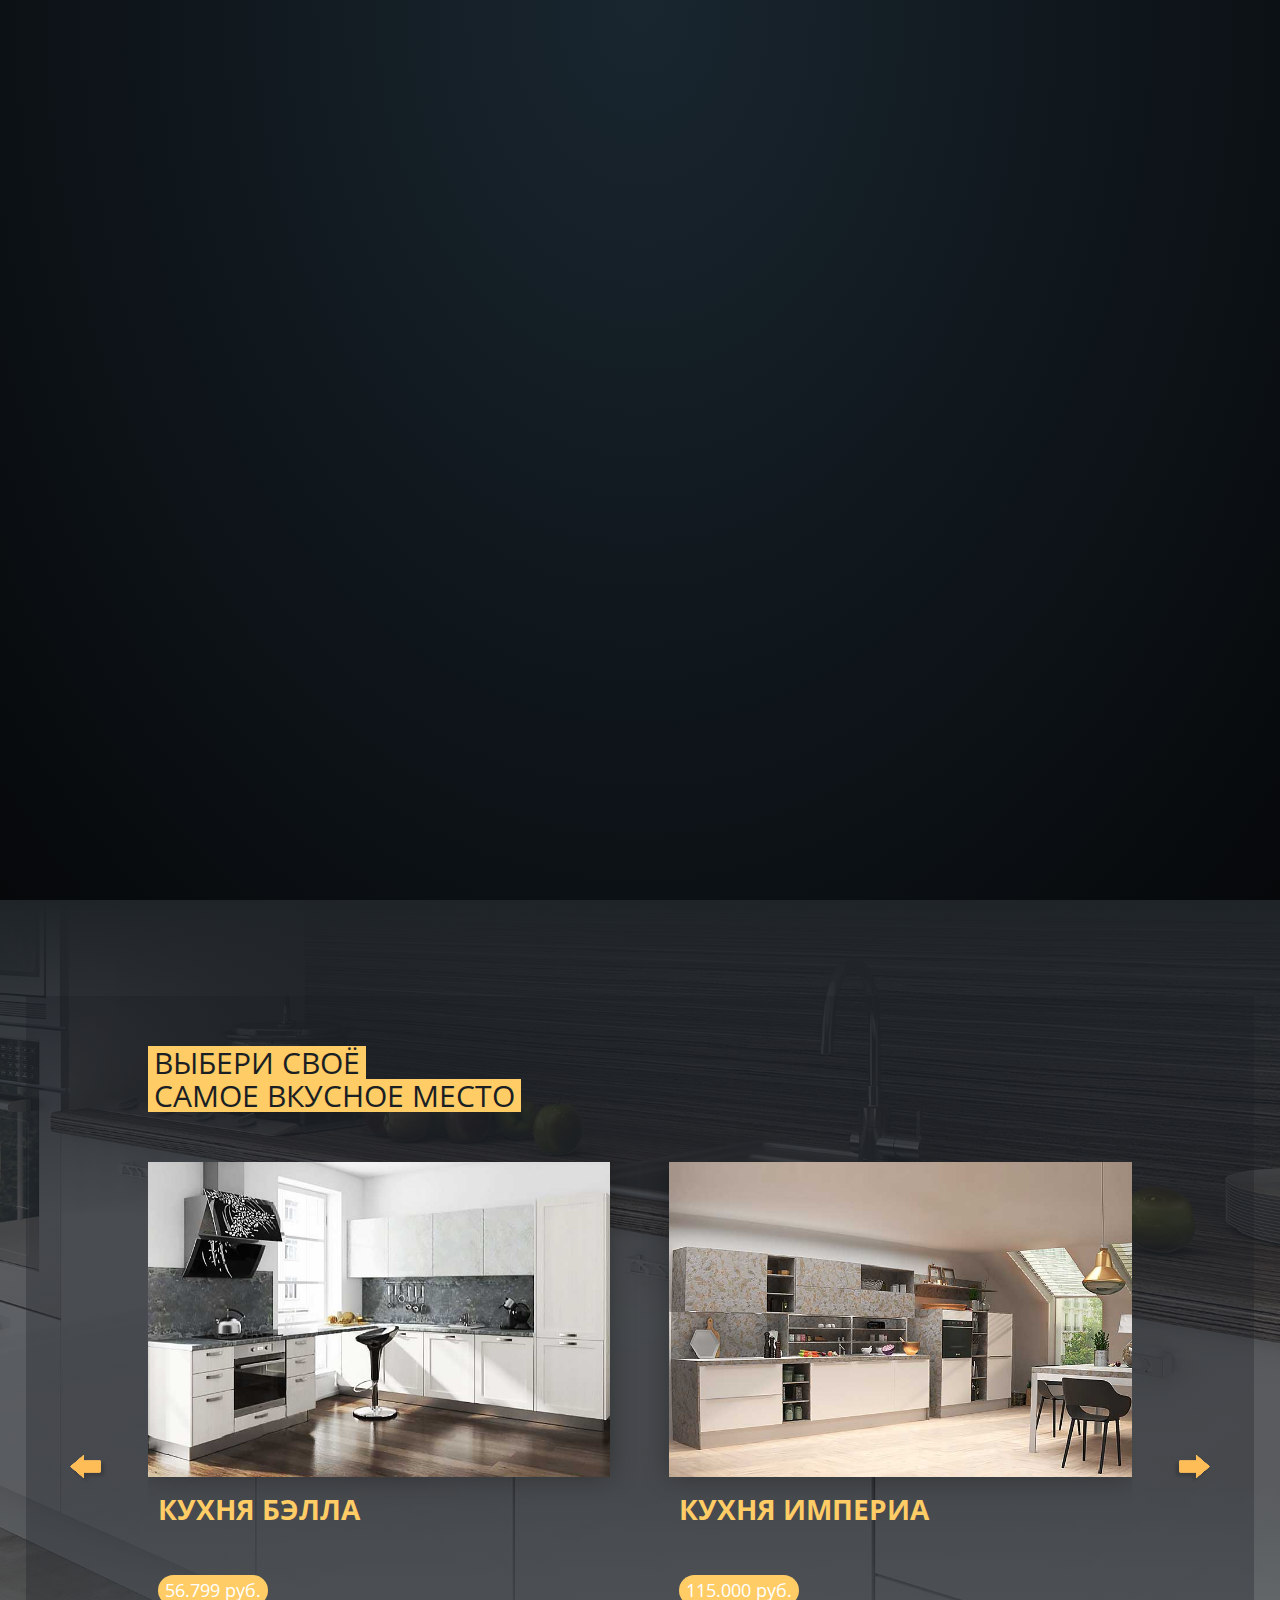
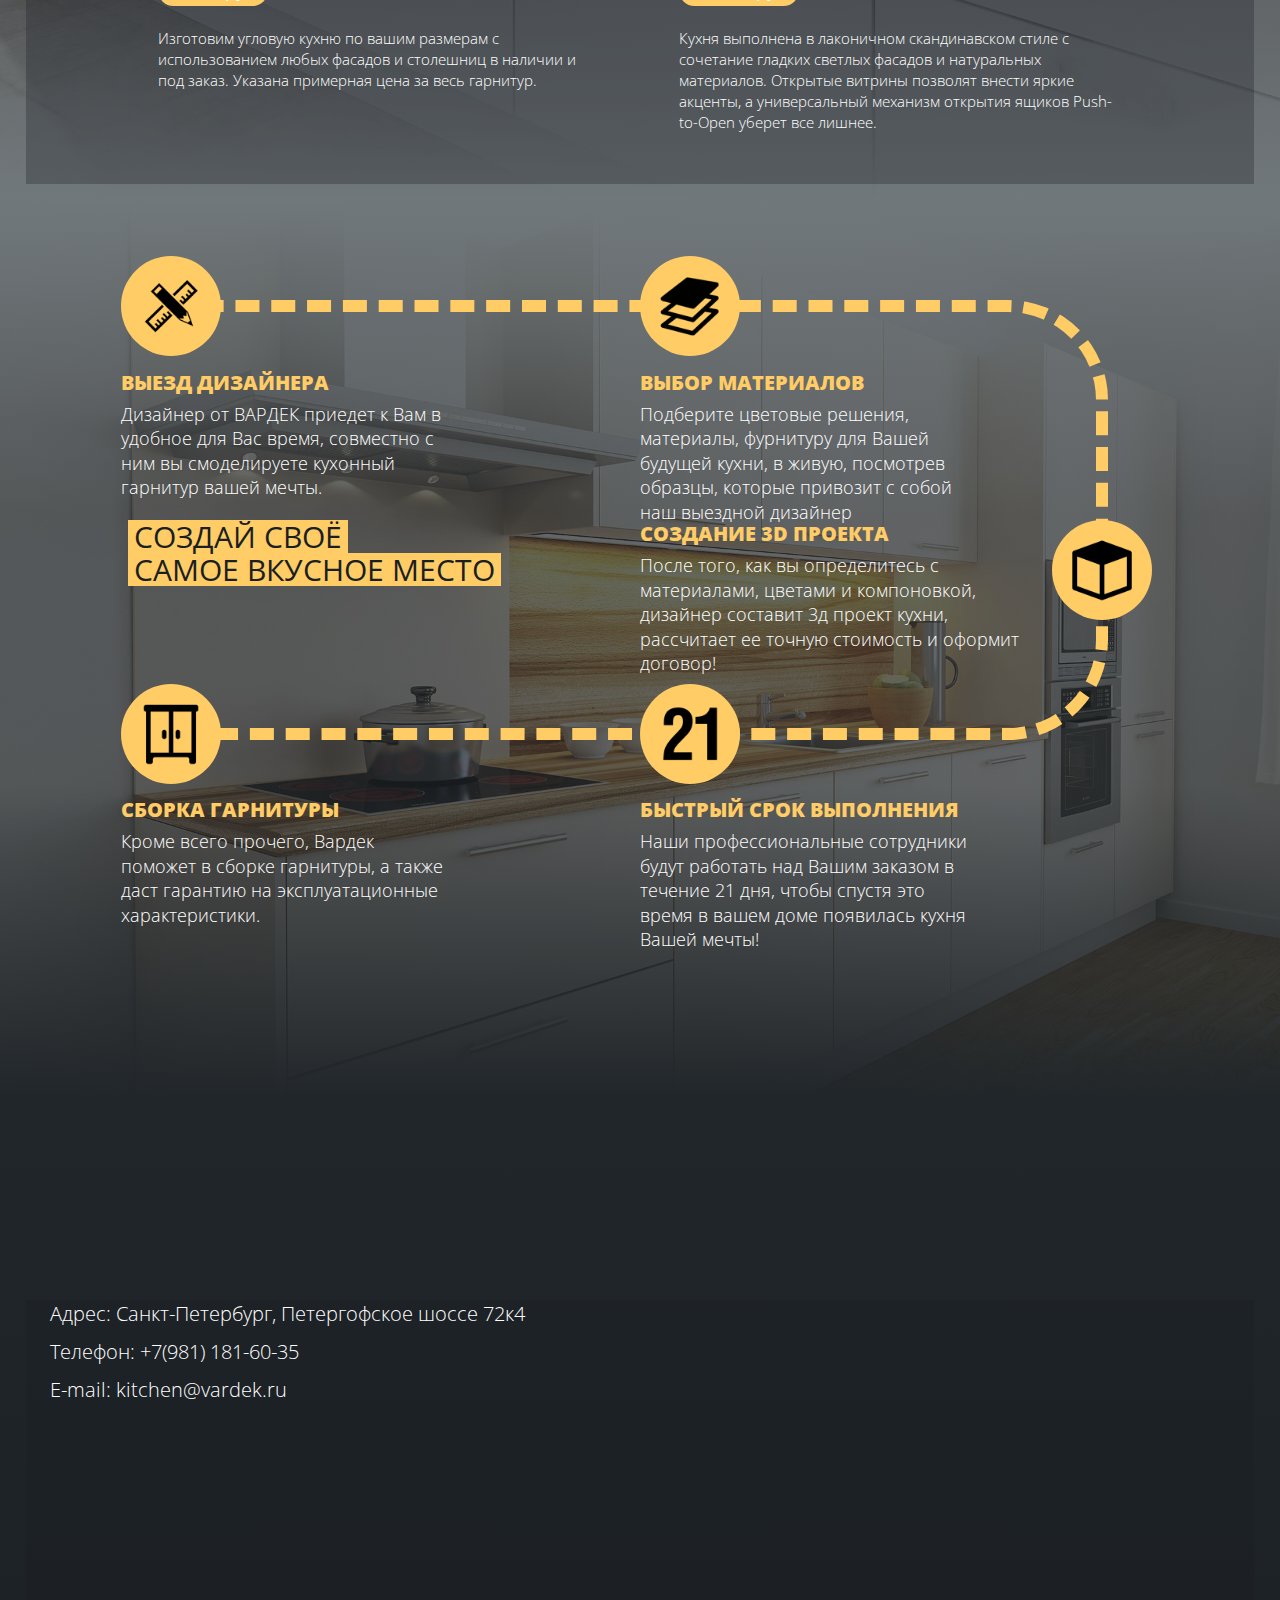
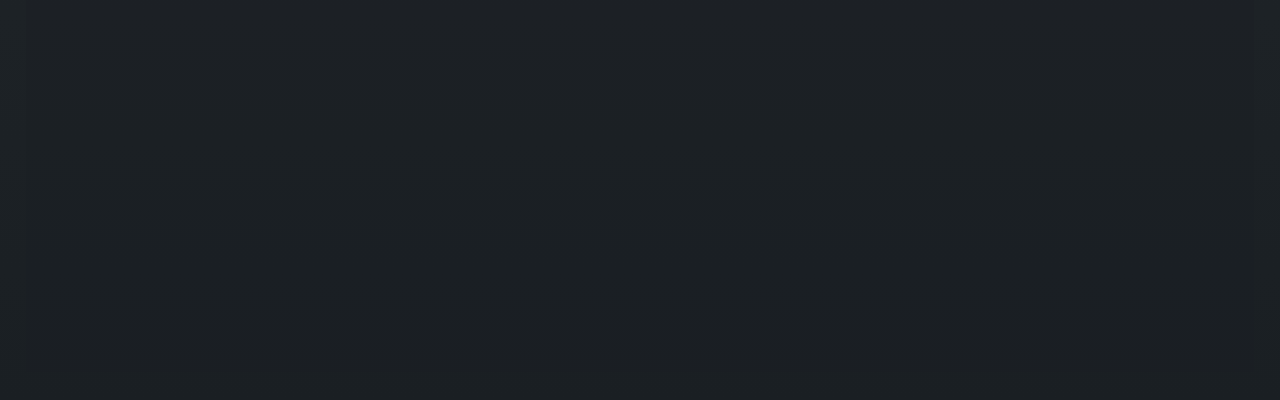
==== index.html @ 104041bc "v2" ====
<!doctype html>
<html>
  <head>
    <meta charset="utf-8" />
    <title>Кухни Вардек</title>
    <meta http-equiv="X-UA-Compatible" content="IE=Edge" />
    <meta name="viewport" content="width=device-width, initial-scale=1" />
    <meta name="theme-color" content="#fff" />
    <meta name="format-detection" content="telephone=no" />
    <link rel="stylesheet" media="all" href="css/app.css" />
    <link href="https://fonts.googleapis.com/css?family=Open+Sans:300,400,700,800" rel="stylesheet" />
    <link rel="apple-touch-icon" sizes="76x76" href="/img/favicon/apple-touch-icon.png" />
    <link rel="icon" type="image/png" sizes="32x32" href="/img/favicon/favicon-32x32.png" />
    <link rel="icon" type="image/png" sizes="16x16" href="/img/favicon/favicon-16x16.png" />
    <link rel="manifest" href="/img/favicon/site.webmanifest" />
    <link rel="mask-icon" href="/img/favicon/safari-pinned-tab.svg" color="#5bbad5" />
    <link rel="shortcut icon" href="/img/favicon/favicon.ico" />
    <meta name="msapplication-TileColor" content="#2b5797" />
    <meta name="msapplication-config" content="/img/favicon/browserconfig.xml" />
    <meta name="theme-color" content="#ffffff" />
  </head>
  <body>
    <!-- Блок вывода данных -->
    <div class="out">
      <!-- BEGIN content -->
      <header class="header header__over wrapper clearfix">
        <div class="wrap__content">
          <nav class="navbar clearfix">
            <div class="wrapper__navbar clearfix">
              <div class="menu__icon">
                <span></span>
                <span></span>
                <span></span>
                <span></span>
              </div>
              <a class="logo__link" href="#"><img class="logo__img" src="../../img/vardec-logo.png" alt="" /></a>
              <a class="call__link" href="tel:89811816035"><img class="call__img" src="../../img/call.png" alt="" /></a>
              <ul class="navbar__list">
                <li class="navbar__item">
                  <a class="navbar__link" href="#">Главная</a>
                </li>
                <li class="navbar__item">
                  <a class="navbar__link" href="#sec_slider">Кухни</a>
                </li>
                <li class="navbar__item">
                  <a class="navbar__link" href="#contacts">Контакты</a>
                </li>
              </ul>
            </div>
          </nav>
        </div>
      </header>
      <!-- begin preloader -->
      <!-- !delete! блок прелоадера требует подключения preloader.js и _preloader.sass -->
      <div id="page__preloader" class="preloader">
        <div id="page__loader" class="loader">
          <span id="load__perc">0%</span>
          <div class="circle">
            <div class="inner"></div>
          </div>
          <div class="circle">
            <div class="inner"></div>
          </div>
          <div class="circle">
            <div class="inner"></div>
          </div>
          <div class="circle">
            <div class="inner"></div>
          </div>
          <div class="circle">
            <div class="inner"></div>
          </div>
        </div>
        <img src="../../img/vardec-logo.png" alt="" class="company__logo" id="logo" />
      </div>
      <!-- end preloader -->
      <main>
        <div class="wrapper">
          <section class="section section__hero">
            <div class="wrap__content flex__container clearfix">
              <img src="../img/hero__kitchen.png" alt="" class="hero__kitchen" />
              <div class="hero__description">
                <h2 class="hero__title">САМОЕ ВКУСНОЕ</h2>
                <h2 class="hero__title">МЕСТО В ДОМЕ</h2>
                <p class="hero__text">Удобство и красота доступны каждому</p>
                <p class="hero__price">ОТ <span class="hero__upper">22.600</span> РУБ</p>
              </div>
            </div>
          </section>
          <section class="section section__slider" id="sec_slider">
            <div class="wrapper flex__container clearfix">
              <div class="shad__bg">
                <div class="slider__title_wrap">
                  <h2 class="slider__title">ВЫБЕРИ СВОЁ</h2>
                  <h2 class="slider__title">САМОЕ ВКУСНОЕ МЕСТО</h2>
                </div>
                <div class="slider" id="slider">
                  <div class="arrow__wrap">
                    <div class="arrow prev"></div>
                  </div>
                  <ul class="slider__field" id="sliderField">
                    <li class="slider__item">
                      <div class="slider__item_img_wrap">
                        <div class="slider__item_img" style="background: url('../img/slider/bella_800x600.jpg') no-repeat center; background-size: cover;"></div>
                        <!-- <img src="../img/slider/bella_800x600.jpg" class="slider__item_img" alt="" /> -->
                      </div>
                      <div class="slider__item_text">
                        <h2 class="slider__item_title">КУХНЯ БЭЛЛА</h2>
                        <p class="slider__item_price">56.799 руб.</p>
                        <p class="slider__item_description">Изготовим угловую кухню по вашим размерам с использованием любых фасадов и столешниц в наличии и под заказ. Указана примерная цена за весь гарнитур.</p>
                        <!-- <p class="slider__item_size"></p> -->
                        <!-- <p class="slider__item_price">56.799 руб.</p> -->
                      </div>
                    </li>
                    <li class="slider__item">
                      <div class="slider__item_img_wrap">
                        <div class="slider__item_img" style="background: url('../img/slider/imperial_800x600.jpg') no-repeat center; background-size: cover;"></div>
                        <!-- <img src="../img/slider/imperial_800x600.jpg" class="slider__item_img" alt="" /> -->
                      </div>
                      <div class="slider__item_text">
                        <h2 class="slider__item_title">КУХНЯ ИМПЕРИА</h2>
                        <p class="slider__item_price">115.000 руб.</p>
                        <p class="slider__item_description">Кухня выполнена в лаконичном скандинавском стиле с сочетание гладких светлых фасадов и натуральных материалов. Открытые витрины позволят внести яркие акценты, а универсальный механизм открытия ящиков Push-to-Open уберет все лишнее.</p>
                        <!-- <p class="slider__item_size"></p> -->
                        <!-- <p class="slider__item_price">115.000 руб.</p> -->
                      </div>
                    </li>
                    <li class="slider__item">
                      <div class="slider__item_img_wrap">
                        <div class="slider__item_img" style="background: url('../img/slider/amisia_800x600.jpg') no-repeat center; background-size: cover;"></div>
                        <!-- <img src="../img/slider/amisia_800x600.jpg" class="slider__item_img" alt="" /> -->
                      </div>
                      <div class="slider__item_text">
                        <h2 class="slider__item_title">КУХНЯ АМИСИА</h2>
                        <p class="slider__item_price">60.602 руб.</p>
                        <p class="slider__item_description">Эффективный и функциональный гарнитур &quot;Амисия&quot;, оформленный глянцевыми фасадами, создаст изящную игру света на вашей кухне. Контрастность цветов подарит Вам новые яркие эмоции и побудит к кулинарным свершениям. В стоимость не включены дополнительные опции.</p>
                        <!-- <p class="slider__item_size"></p> -->
                        <!-- <p class="slider__item_price">60.602 руб.</p> -->
                      </div>
                    </li>
                    <li class="slider__item">
                      <div class="slider__item_img_wrap">
                        <div class="slider__item_img" style="background: url('../img/slider/briget_800x600.jpg') no-repeat center; background-size: cover;"></div>
                        <!-- <img src="../img/slider/briget_800x600.jpg" class="slider__item_img" alt="" /> -->
                      </div>
                      <div class="slider__item_text">
                        <h2 class="slider__item_title">КУХНЯ БРИДЖЕТ</h2>
                        <p class="slider__item_price">от 53.000 руб.</p>
                        <p class="slider__item_description">На картинке представлен пример кухни, которую мы можем изготовить для Вас по индивидуальному проекту, любого цвета, из любого материала, с фурнитурой премиум класса.</p>
                        <!-- <p class="slider__item_size"></p> -->
                        <!-- <p class="slider__item_price">от 53.000 руб.</p> -->
                      </div>
                    </li>
                    <li class="slider__item">
                      <div class="slider__item_img_wrap">
                        <div class="slider__item_img" style="background: url('../img/slider/leo_800x600.jpg') no-repeat center; background-size: cover;"></div>
                        <!-- <img src="../img/slider/leo_800x600.jpg" class="slider__item_img" alt="" /> -->
                      </div>
                      <div class="slider__item_text">
                        <h2 class="slider__item_title">КУХНЯ ЛЕО</h2>
                        <p class="slider__item_price">52.589 руб.</p>
                        <p class="slider__item_description">Изготовим малогобаритную кухню по вашим размерам с использованием любых фасадов и столешниц в наличии и под заказ. Богатый выбор цветов и материалов!</p>
                        <!-- <p class="slider__item_size"></p> -->
                        <!-- <p class="slider__item_price">52.589 руб.</p> -->
                      </div>
                    </li>
                    <li class="slider__item">
                      <div class="slider__item_img_wrap">
                        <div class="slider__item_img" style="background: url('../img/slider/nilus_800x600.jpg') no-repeat center; background-size: cover;"></div>
                        <!-- <img src="../img/slider/nilus_800x600.jpg" class="slider__item_img" alt="" /> -->
                      </div>
                      <div class="slider__item_text">
                        <h2 class="slider__item_title">КУХНЯ НИЛУС</h2>
                        <p class="slider__item_price">95.000 руб.</p>
                        <p class="slider__item_description">Лаконичная и компактная кухня, дополненная системой InnoTech Atira, идеально подчеркнет индивидуальность Вашего характера. Система встроенного духового шкафа добавит эстетики вашему интерьеру.</p>
                        <!-- <p class="slider__item_size"></p> -->
                        <!-- <p class="slider__item_price">95.000 руб.</p> -->
                      </div>
                    </li>
                    <li class="slider__item">
                      <div class="slider__item_img_wrap">
                        <div class="slider__item_img" style="background: url('../img/slider/toledo_800x600.jpg') no-repeat center; background-size: cover;"></div>
                        <!-- <img src="../img/slider/toledo_800x600.jpg" class="slider__item_img" alt="" /> -->
                      </div>
                      <div class="slider__item_text">
                        <h2 class="slider__item_title">КУХНЯ ТОЛЕДО</h2>
                        <p class="slider__item_price">61.722 руб.</p>
                        <p class="slider__item_description">Изготовим кухню из пластика по вашим размерам с использованием любых фасадов и столешниц в наличии и под заказ. Указана примерная цена за весь гарнитур.</p>
                        <!-- <p class="slider__item_size"></p> -->
                        <!-- <p class="slider__item_price">61.722 руб.</p> -->
                      </div>
                    </li>
                    <li class="slider__item">
                      <div class="slider__item_img_wrap">
                        <div class="slider__item_img" style="background: url('../img/slider/tornea_800x600.jpg') no-repeat center; background-size: cover;"></div>
                        <!-- <img src="../img/slider/tornea_800x600.jpg" class="slider__item_img" alt="" /> -->
                      </div>
                      <div class="slider__item_text">
                        <h2 class="slider__item_title">КУХНЯ ТОРНЕА</h2>
                        <p class="slider__item_price">70.000 руб.</p>
                        <p class="slider__item_description">Современный и минималистичный дизайн создан специально для молодых и энергичных людей, живущих в ритме большого города, а возможность  использовать фасады разных цветов, сделает ее оригинальной и неповторимой. Указана минимальная стоимость гарнитура.</p>
                        <!-- <p class="slider__item_size"></p> -->
                        <!-- <p class="slider__item_price">70.000 руб.</p> -->
                      </div>
                    </li>
                    <li class="slider__item">
                      <div class="slider__item_img_wrap">
                        <div class="slider__item_img" style="background: url('../img/slider/fuz_800x600.jpg') no-repeat center; background-size: cover;"></div>
                        <!-- <img src="../img/slider/fuz_800x600.jpg" class="slider__item_img" alt="" /> -->
                      </div>
                      <div class="slider__item_text">
                        <h2 class="slider__item_title">КУХНЯ ФУЗ</h2>
                        <p class="slider__item_price">50.402 руб.</p>
                        <p class="slider__item_description">Изготовим кухню  на заказ по вашим размерам с использованием любых фасадов и столешниц в наличии и под заказ. Богатый выбор цветов и материалов.</p>
                        <!-- <p class="slider__item_size"></p> -->
                        <!-- <p class="slider__item_price">50.402 руб.</p> -->
                      </div>
                    </li>
                    <li class="slider__item">
                      <div class="slider__item_img_wrap">
                        <div class="slider__item_img" style="background: url('../img/slider/laima_800x600.jpg') no-repeat center; background-size: cover;"></div>
                        <!-- <img src="../img/slider/laima_800x600.jpg" class="slider__item_img" alt="" /> -->
                      </div>
                      <div class="slider__item_text">
                        <h2 class="slider__item_title">КУХНЯ LAIMA</h2>
                        <p class="slider__item_price">52.711 руб.</p>
                        <p class="slider__item_description">Изготовим кухню на заказ по вашим размерам с использованием любых фасадов и столешниц в наличии и под заказ. Указана примерная цена за весь гарнитур.</p>
                        <!-- <p class="slider__item_size"></p> -->
                        <!-- <p class="slider__item_price">52.711 руб.</p> -->
                      </div>
                    </li>
                  </ul>
                  <div class="arrow__wrap">
                    <div class="arrow next"></div>
                  </div>
                </div>
              </div>
            </div>
          </section>
          <section class="section__steps clearfix">
            <div class="steps__wrap clearfix">
              <div class="steps__path"></div>
              <div class="step step__1">
                <div class="step__icon step__icon_1"></div>
                <div class="step__description step__description_1">
                  <h2 class="step__title">ВЫЕЗД ДИЗАЙНЕРА</h2>
                  <p class="step__text"> Дизайнер от ВАРДЕК приедет к Вам в удобное для Вас время, совместно с ним вы смоделируете кухонный гарнитур вашей мечты. </p>
                </div>
              </div>
              <div class="timeline">
                <div class="timeline_lefttop"></div>
                <div class="timeline_plane"></div>
                <div class="timeline_rightbottom"></div>
              </div>
              <div class="step step__2">
                <div class="step__icon step__icon_2"></div>
                <div class="step__description step__description_2">
                  <h2 class="step__title">ВЫБОР МАТЕРИАЛОВ</h2>
                  <p class="step__text"> Подберите цветовые решения, материалы, фурнитуру для Вашей будущей кухни, в живую, посмотрев образцы, которые привозит с собой наш выездной дизайнер </p>
                </div>
              </div>
              <div class="timeline">
                <div class="timeline_leftbottom"></div>
                <div class="timeline_plane"></div>
                <div class="timeline_righttop"></div>
              </div>
              <div class="step step__3">
                <div class="step__icon step__icon_3"></div>
                <div class="step__description step__description_3">
                  <h2 class="step__title">СОЗДАНИЕ 3D ПРОЕКТА</h2>
                  <p class="step__text"> После того, как вы определитесь с материалами, цветами и компоновкой, дизайнер составит 3д проект кухни, рассчитает ее точную стоимость и оформит договор! </p>
                </div>
              </div>
              <div class="timeline">
                <div class="timeline_lefttop"></div>
                <div class="timeline_plane"></div>
                <div class="timeline_rightbottom"></div>
              </div>
              <div class="step step__slogan">
                <h2 class="slider__title">СОЗДАЙ СВОЁ</h2>
                <h2 class="slider__title">САМОЕ ВКУСНОЕ МЕСТО</h2>
              </div>
              <div class="step__description"></div>
              <div class="step step__4">
                <div class="step__icon step__icon_4"></div>
                <div class="step__description step__description_4">
                  <h2 class="step__title">БЫСТРЫЙ СРОК ВЫПОЛНЕНИЯ</h2>
                  <p class="step__text"> Наши профессиональные сотрудники будут работать над Вашим заказом в течение 21 дня, чтобы спустя это время в вашем доме появилась кухня Вашей мечты! </p>
                </div>
              </div>
              <div class="timeline">
                <div class="timeline_leftbottom"></div>
                <div class="timeline_plane"></div>
                <div class="timeline_righttop"></div>
              </div>
              <div class="step step__5">
                <div class="step__icon step__icon_5"></div>
                <div class="step__description step__description_5">
                  <h2 class="step__title">СБОРКА ГАРНИТУРЫ</h2>
                  <p class="step__text"> Кроме всего прочего, Вардек поможет в сборке гарнитуры, а также даст гарантию на эксплуатационные характеристики. </p>
                </div>
              </div>
            </div>
          </section>
          <section class="section section__contacts" id="contacts">
            <div class="shad__bg">
              <!--         <iframe src="https://www.google.com/maps/embed?pb=!1m18!1m12!1m3!1d6489.476702855009!2d30.30251373644463!3d59.94002942525935!2m3!1f0!2f0!3f0!3m2!1i1024!2i768!4f13.1!3m3!1m2!1s0x4696311bb584b28b%3A0x79377ccaaadecd9c!2z0JDQu9C10LrRgdCw0L3QtNGA0L7QstGB0LrQuNC5INGB0LDQtA!5e0!3m2!1sru!2sru!4v1544476799742" class="maps" frameborder="0" style="border:0" allowfullscreen></iframe> -->
              <div class="wrap__contacts">
                <p class="contacts"> Адрес: Санкт-Петербург, Петергофское шоссе 72к4 </p>
                <p class="contacts">
                  <a href="tel:89811816035" class="contacts__link">Телефон: +7(981) 181-60-35</a>
                </p>
                <p class="contacts">
                  <a href="mailto:kitchen@vardek.ru" class="contacts__link">E-mail: kitchen@vardek.ru</a>
                </p>
              </div>
              <div class="wrap__map">
                <script type="text/javascript" charset="utf-8" async src="https://api-maps.yandex.ru/services/constructor/1.0/js/?um=constructor%3Af008648b970c18babbb4d17af60e9f4ddbeacd129cec963ade8d1a6624b47ecb&amp;width=100%25&amp;height=300&amp;lang=ru_RU&amp;scroll=true"></script>
              </div>
            </div>
          </section>
        </div>
      </main>
      <!-- END content -->
    </div>
    <!-- Конец блока вывода данных -->
    <!-- BEGIN scripts -->
    <script type="text/javascript" src="js/app.js"></script>
    <!-- END scripts -->
  </body>
</html>
---- css/app.css ----
@charset "UTF-8";@-webkit-keyframes spin{0%{-webkit-transform:rotate(0deg);-ms-transform:rotate(0deg);transform:rotate(0deg)}to{-webkit-transform:rotate(360deg);-ms-transform:rotate(360deg);transform:rotate(360deg)}}@keyframes spin{0%{-webkit-transform:rotate(0deg);-ms-transform:rotate(0deg);transform:rotate(0deg)}to{-webkit-transform:rotate(360deg);-ms-transform:rotate(360deg);transform:rotate(360deg)}}a,abbr,acronym,address,applet,article,aside,audio,b,big,blockquote,body,canvas,caption,center,cite,code,dd,del,details,dfn,div,dl,dt,em,embed,figcaption,figure,footer,form,h1,h2,h3,h4,h5,h6,header,hgroup,html,i,iframe,ins,kbd,label,legend,li,mark,menu,nav,object,ol,output,p,pre,q,ruby,s,samp,section,small,span,strike,strong,sub,summary,sup,table,tbody,td,tfoot,th,thead,time,tr,tt,u,ul,var,video{margin:0;padding:0;border:0;vertical-align:baseline}fieldset,img{margin:0;padding:0;vertical-align:baseline}html{-ms-text-size-adjust:100%;-webkit-text-size-adjust:100%;-webkit-box-sizing:border-box;box-sizing:border-box;font-size:62.5%;font-family:'Open Sans',Arial,sans-serif}a img,fieldset,img{border:0}input[type=email],input[type=tel],input[type=text],textarea{-webkit-appearance:none}button,input[type=submit]{cursor:pointer}button::-moz-focus-inner,input[type=submit]::-moz-focus-inner{padding:0;border:0}textarea{overflow:auto}button,input{margin:0;padding:0;border:0}a,a:focus,button,div,h1,h2,h3,h4,h5,h6,input,select,span,textarea{outline:0}ol,ul{list-style-type:none}table{border-spacing:0;border-collapse:collapse;width:100%}:after,:before{-webkit-box-sizing:inherit;box-sizing:inherit}.icon-facebook{width:.53em;height:1em;fill:#000}body{background:#fff;font-size:50px;font-size:calc(16px + (50 - 16)*((100vw - 600px)/(1000 - 600)));line-height:1.4}*{-webkit-box-sizing:border-box;box-sizing:border-box}.visually-hidden{position:absolute;clip:rect(0 0 0 0);width:1px;height:1px;margin:-1px}.clearfix:after{display:block;content:"";clear:both}.wrapper{max-width:1920px;margin:0 auto;padding:0}.wrapper__navbar{line-height:0}.wrap__content{max-width:1366px;margin:0 auto}.wrap__contacts,.wrap__map{max-width:96%;margin:0 auto}.flex__container{padding-top:80px;display:-webkit-box;display:-ms-flexbox;display:flex;-ms-flex-wrap:wrap;flex-wrap:wrap;-ms-flex-direction:row;-webkit-box-orient:horizontal;-webkit-box-direction:normal;flex-direction:row;-webkit-box-pack:center;-ms-flex-pack:center;justify-content:center;height:100%;-webkit-box-align:center;-ms-flex-align:center;align-items:center}.section{width:100%;height:100vh;margin:0;padding:0}.section__hero{background:-webkit-gradient(linear,left top,left bottom,from(#1a1f23),to(#1f2429));background:-webkit-linear-gradient(#1a1f23,#1f2429);background:-o-linear-gradient(#1a1f23,#1f2429);background:linear-gradient(#1a1f23,#1f2429)}.section__slider{background:-webkit-gradient(linear,left top,left bottom,from(#1f2429),color-stop(35%,rgba(31,36,41,.7)),color-stop(65%,rgba(31,36,41,.7)),to(#71787b)),url(../img/section_bg/slider.jpg) center;background:-webkit-linear-gradient(#1f2429 0%,rgba(31,36,41,.7) 35%,rgba(31,36,41,.7) 65%,#71787b 100%),url(../img/section_bg/slider.jpg) center;background:-o-linear-gradient(#1f2429 0%,rgba(31,36,41,.7) 35%,rgba(31,36,41,.7) 65%,#71787b 100%),url(../img/section_bg/slider.jpg) center;background:linear-gradient(#1f2429 0%,rgba(31,36,41,.7) 35%,rgba(31,36,41,.7) 65%,#71787b 100%),url(../img/section_bg/slider.jpg) center;background-size:cover}.section__steps{min-height:100vh;background:-webkit-gradient(linear,left top,left bottom,from(#71787b),color-stop(35%,rgba(33,38,42,.7)),color-stop(65%,rgba(33,38,42,.7)),to(#21262a)),url(../img/section_bg/steps.jpg) center;background:-webkit-linear-gradient(#71787b 0%,rgba(33,38,42,.7) 35%,rgba(33,38,42,.7) 65%,#21262a 100%),url(../img/section_bg/steps.jpg) center;background:-o-linear-gradient(#71787b 0%,rgba(33,38,42,.7) 35%,rgba(33,38,42,.7) 65%,#21262a 100%),url(../img/section_bg/steps.jpg) center;background:linear-gradient(#71787b 0%,rgba(33,38,42,.7) 35%,rgba(33,38,42,.7) 65%,#21262a 100%),url(../img/section_bg/steps.jpg) center;background-size:cover}.section__contacts{background:-webkit-gradient(linear,left top,left bottom,from(#21262a),to(#1a1f23));background:-webkit-linear-gradient(#21262a,#1a1f23);background:-o-linear-gradient(#21262a,#1a1f23);background:linear-gradient(#21262a,#1a1f23);padding-top:4em}.hero__kitchen{margin:0 auto;min-width:40%;max-width:45%}.hero__description{margin:0 auto}.hero__title{width:100%;text-align:right;font-size:.9em;font-weight:300;color:#fff}.hero__price,.hero__text{width:100%;text-align:right;color:#fc6}.hero__text{margin-top:1.5em;margin-bottom:.7em;font-size:.55em;font-weight:300}.hero__price{font-size:.5em;font-weight:900}.hero__upper{font-size:1.5em}.shad__bg{width:96%;height:96%;margin:0 auto;background-color:rgba(26,31,35,.3)}.slider{display:-webkit-box;display:-ms-flexbox;display:flex;height:calc(100% - 3.6em);-webkit-box-align:center;-ms-flex-align:center;align-items:center}.slider__title{display:table;padding:.2em;font-size:.6em;line-height:.7em;font-weight:400;color:#1a1f23;background:#fc6}.slider__title_wrap{margin:1em 10%;max-width:55%}.slider__field{list-style:none;width:80%;height:100%;margin:0 auto;overflow:hidden;display:-webkit-box;display:-ms-flexbox;display:flex;-webkit-box-pack:justify;-ms-flex-pack:justify;justify-content:space-between;-ms-flex-wrap:wrap;flex-wrap:wrap;-ms-flex-direction:row;-webkit-box-orient:horizontal;-webkit-box-direction:normal;flex-direction:row}.slider__item{width:47%;height:100%;display:none}.slider__item.curry_first,.slider__item.curry_second{display:-webkit-box;display:-ms-flexbox;display:flex;-ms-flex-direction:column;-webkit-box-orient:vertical;-webkit-box-direction:normal;flex-direction:column;-webkit-box-align:center;-ms-flex-align:center;align-items:center;min-width:47%}.slider__item_img{display:block;-webkit-box-shadow:0 0 .5em rgba(0,0,0,.3);box-shadow:0 0 .5em rgba(0,0,0,.3);width:100%;height:35vh}.slider__item_img_wrap{width:100%}.slider__item_text{width:100%;font-size:1.4em;padding:0 .2em}.slider__item_title{font-size:.55em;margin-top:.5em;margin-bottom:.5em;color:#fc6}.slider__item_description{font-size:.3em;font-weight:300;margin-top:1em;margin-bottom:1em;color:#fff}.slider__item_size{float:left;font-size:.3em;font-weight:300;color:#c7c5c4}.slider__item_price{display:inline-block;background-color:#fc6;color:#fff;font-size:.35em;padding:.2em .4em;border-radius:1.4em;margin-bottom:.2em}.revers{-ms-flex-direction:row-reverse;-webkit-box-orient:horizontal;-webkit-box-direction:reverse;flex-direction:row-reverse}.arrow{display:block;margin:0 auto;width:44px;height:36px;background:url(../img/arrow.png)}.arrow__wrap{width:10%}.prev{background-position:0 -1px}.prev:hover{background-position:0 -36px}.next{background-position:44px -1px}.next:hover{background-position:44px -36px}.steps__wrap{width:80%;font-size:2.2em;margin:0 auto;position:relative}.steps__path{position:absolute;width:calc(100% - .875em);height:55%;margin:2em 0 0;border:.25em dashed #fc6;border-radius:0 2em 2em 0;border-left:none}.step{position:relative;max-width:100%}.step__description{width:100%;padding:.5em 2.5em}.step__description_1{border-radius:0 0 0 2em;border-top:none;border-right:none;border-bottom:none;padding-right:.5em}.step__description_2{padding-left:.5em}.step__description_3{padding-right:.5em}.step__description_4{padding-left:.5em}.step__description_5{padding-right:.5em}.step__1,.step__2,.step__3,.step__4,.step__5{display:block}.step__slogan{display:block;min-width:100%;font-size:.5em}.step__icon{float:left;width:2em;height:2em;border-radius:50%;background-color:#fc6}.step__icon_1{float:left;background-image:url(../icons/step_1.png);background-size:contain}.step__icon_2,.step__icon_3{float:right;background-image:url(../icons/step_2.png);background-size:contain}.step__icon_3{float:left;background-image:url(../icons/step_3.png)}.step__icon_4,.step__icon_5{float:right;background-image:url(../icons/step_4.png);background-size:contain}.step__icon_5{float:left;background-image:url(../icons/step_5.png)}.step__icon_separator{width:100%;height:2em}.step__title{font-size:.4em;font-weight:800;margin-bottom:.25em;color:#fc6}.step__text{font-size:.35em;font-weight:300;color:#fff}.timeline{display:block;width:90%;margin:0 auto;height:2em}.timeline_lefttop,.timeline_plane{float:left;height:1em;border:.15em dashed #fc6;border-top:none;border-right:none}.timeline_lefttop{width:2em;border-radius:0 0 0 1em}.timeline_plane{width:calc(100% - 4em);border-left:none}.timeline_rightbottom{float:left;height:1em;width:2em;margin-top:.85em;border-radius:0 1em 0 0;border-top:.15em dashed #fc6;border-right:.15em dashed #fc6;border-bottom:none;border-left:none}.timeline_leftbottom,.timeline_righttop{float:left;height:1em;width:2em;border:.15em dashed #fc6}.timeline_leftbottom{margin-top:.85em;border-bottom:none;border-right:none;border-radius:1em 0 0 0}.timeline_righttop{border-radius:0 0 1em 0;border-top:none;border-left:none}.contacts{margin-bottom:.5em;color:#fff;font-size:.8em;font-weight:300}.contacts__link{color:#fff;text-decoration:none}.contacts__link:hover{color:#fc6}.preloader{position:fixed;left:0;top:0;width:100%;height:100%;z-index:999;background:-webkit-radial-gradient(at top,#19262f,#06080a);background:-o-radial-gradient(at top,#19262f,#06080a);background:radial-gradient(at top,#19262f,#06080a);visibility:visible}.loader.done__load,.preloader.done__preload{opacity:0;visibility:hidden;-webkit-transition:.5s;-o-transition:.5s;transition:.5s}.loader{position:absolute;left:50%;top:50%;border-radius:100%;-webkit-transform:translate(-50%,-50%);-ms-transform:translate(-50%,-50%);transform:translate(-50%,-50%);width:75px;height:75px;visibility:visible;opacity:1}#load__perc{line-height:75px;font-size:16px;font-weight:900;text-align:center;color:#5b5b78}#load__perc,.circle,.inner{width:100%;height:100%}#load__perc,.circle{position:absolute}.inner{-webkit-box-sizing:content-box;box-sizing:content-box;border-radius:100%;border:4px solid rgba(91,91,120,.7);-o-background-clip:padding-box;border-right:none;border-top:none;background-clip:padding-box;-webkit-box-shadow:inset 0 0 10px rgba(91,91,120,.15);box-shadow:inset 0 0 10px rgba(91,91,120,.15)}.company__logo,.company__logo.done__logo{-webkit-transition:.5s;-o-transition:.5s;transition:.5s}.company__logo{position:absolute;left:50%;top:50%;-webkit-transform:translate(-50%,-50%);-ms-transform:translate(-50%,-50%);transform:translate(-50%,-50%);visibility:hidden;opacity:0}.company__logo.done__logo{opacity:1;visibility:visible}.circle:nth-of-type(0){-webkit-transform:rotate(0deg);-ms-transform:rotate(0deg);transform:rotate(0deg)}.circle:nth-of-type(0) .inner,.circle:nth-of-type(1) .inner,.circle:nth-of-type(2) .inner,.circle:nth-of-type(3) .inner,.circle:nth-of-type(4) .inner,.circle:nth-of-type(5) .inner{-webkit-animation:spin 2s infinite linear;animation:spin 2s infinite linear}.circle:nth-of-type(1){-webkit-transform:rotate(70deg);-ms-transform:rotate(70deg);transform:rotate(70deg)}.circle:nth-of-type(2){-webkit-transform:rotate(140deg);-ms-transform:rotate(140deg);transform:rotate(140deg)}.circle:nth-of-type(3){-webkit-transform:rotate(210deg);-ms-transform:rotate(210deg);transform:rotate(210deg)}.circle:nth-of-type(4){-webkit-transform:rotate(280deg);-ms-transform:rotate(280deg);transform:rotate(280deg)}.circle:nth-of-type(5){-webkit-transform:rotate(350deg);-ms-transform:rotate(350deg);transform:rotate(350deg)}.header{display:block;position:fixed;top:0;right:0;left:0;z-index:100}.header__over{position:fixed;-webkit-box-shadow:0 4px 12px rgba(0,0,0,.3);box-shadow:0 4px 12px rgba(0,0,0,.3);background-color:#1a1f23}.logo__link{display:none;line-height:0}.logo__img{margin:10px 0 10px 64px;height:60px}.call__link{margin:0;line-height:0;display:none}.call__img{height:50px;margin:15px 64px 15px 0}.navbar{display:block;background-color:#1a1f23;font-size:3rem;color:#fc6;margin:0;padding:0}.navbar__list{display:none;float:right;width:100%;text-align:center;margin-bottom:70px}.navbar__item{display:none}.navbar__link{display:inline-block;text-decoration:none;line-height:5rem;font-weight:300;color:#fc6}.navbar__link:hover{color:#fff}.navbar.menu_state_open{background-color:#1a1f23}.navbar.menu_state_open .menu__icon span:nth-child(1){top:11px;width:0%;left:50%}.navbar.menu_state_open .menu__icon span:nth-child(2){-webkit-transform:rotate(45deg);-ms-transform:rotate(45deg);transform:rotate(45deg)}.navbar.menu_state_open .menu__icon span:nth-child(3){-webkit-transform:rotate(-45deg);-ms-transform:rotate(-45deg);transform:rotate(-45deg)}.navbar.menu_state_open .menu__icon span:nth-child(4){bottom:11px;width:0%;left:50%}.menu__icon,.navbar.menu_state_open .navbar__item{display:block}.navbar.menu_state_open .navbar__list{display:inline-block}.navbar.menu_state_open .logo__link{display:block;text-align:center;margin-left:0;margin-bottom:20px}.menu__icon{float:right;margin:1.5rem 0;margin-right:2.4rem;width:30px;height:24px;position:relative;cursor:pointer}.menu__icon span{display:block;position:absolute;width:100%;height:2px;left:0;background-color:#fc6;border-radius:2px;-webkit-transform:rotate(0deg);-ms-transform:rotate(0deg);transform:rotate(0deg);-webkit-transition:.25s ease-in-out;-o-transition:.25s ease-in-out;transition:.25s ease-in-out}.menu__icon span:nth-child(1){top:0}.menu__icon span:nth-child(2),.menu__icon span:nth-child(3){top:11px}.menu__icon span:nth-child(4){bottom:0}@media only screen and (min-width:550px){.steps__wrap{font-size:2em}}@media only screen and (min-width:640px){.step__slogan{font-size:.75em}}@media only screen and (min-width:650px){.steps__wrap{font-size:1.5em}}@media only screen and (min-width:800px){.slider__item_text,.step__slogan{font-size:1em}.contacts{font-size:.4em}}@media only screen and (min-width:810px){.steps__wrap{font-size:1.25em}}@media only screen and (min-width:992px){.call__link,.logo__link{display:inline-block}.call__link{float:right}.navbar__list{display:inline-block;width:50%;margin:0}.navbar__item{display:block;float:left;margin-left:5%;margin-right:5%}.navbar__link{line-height:8rem}.menu__icon{display:none}}@media (min-width:1000px){body{font-size:50px}}@media only screen and (min-width:1025px){.section__steps{height:100vh}.steps__wrap{font-size:1em;height:calc(100% - 2em)}.step{position:absolute;max-width:40%}.step__description{padding:0;width:80%}.step__1,.step__2{top:1.125em;left:-.15em}.step__2{left:50%}.step__3{max-width:50%;top:40%;right:0}.step__4,.step__5{top:calc(.875em + 55%);left:50%}.step__5{left:-.15em}.step__slogan{top:40%;max-width:50%;left:0}.step__icon_1,.step__icon_2{float:left;margin-right:80%;margin-bottom:.25em}.step__icon_3{float:right;margin-left:.5em}.step__icon_4,.step__icon_5{float:left;margin-right:80%;margin-bottom:.25em}.timeline{display:none}}@media only screen and (max-width:1024px){.slider__title_wrap{max-width:100%}.slider__item{width:100%}.slider__item_description{font-size:.5em;margin-top:.5em;margin-bottom:.5em}.slider__item_size{font-size:.4em}.slider__item_price{font-size:.45em}.steps__path{display:none}}@media (prefers-reduced-motion:reduce){*{-webkit-transition:none!important;-o-transition:none!important;transition:none!important}}@media only screen and (max-width:992px){.flex__container{padding-top:54px}}@media (max-width:600px){body{font-size:16px}}@media only screen and (max-width:567px){.hero__kitchen{min-width:80%;max-width:90%}.hero__description{min-width:90%}.hero__title{width:95%;font-size:2em}.hero__text{width:95%;font-size:1em}.hero__price{width:95%;font-size:1.5em}.slider__title{font-size:1.2em;padding:.25em}.slider__item_title{font-size:1em;margin-bottom:.3em;margin-top:.3em}}
/*# sourceMappingURL=app.css.map */
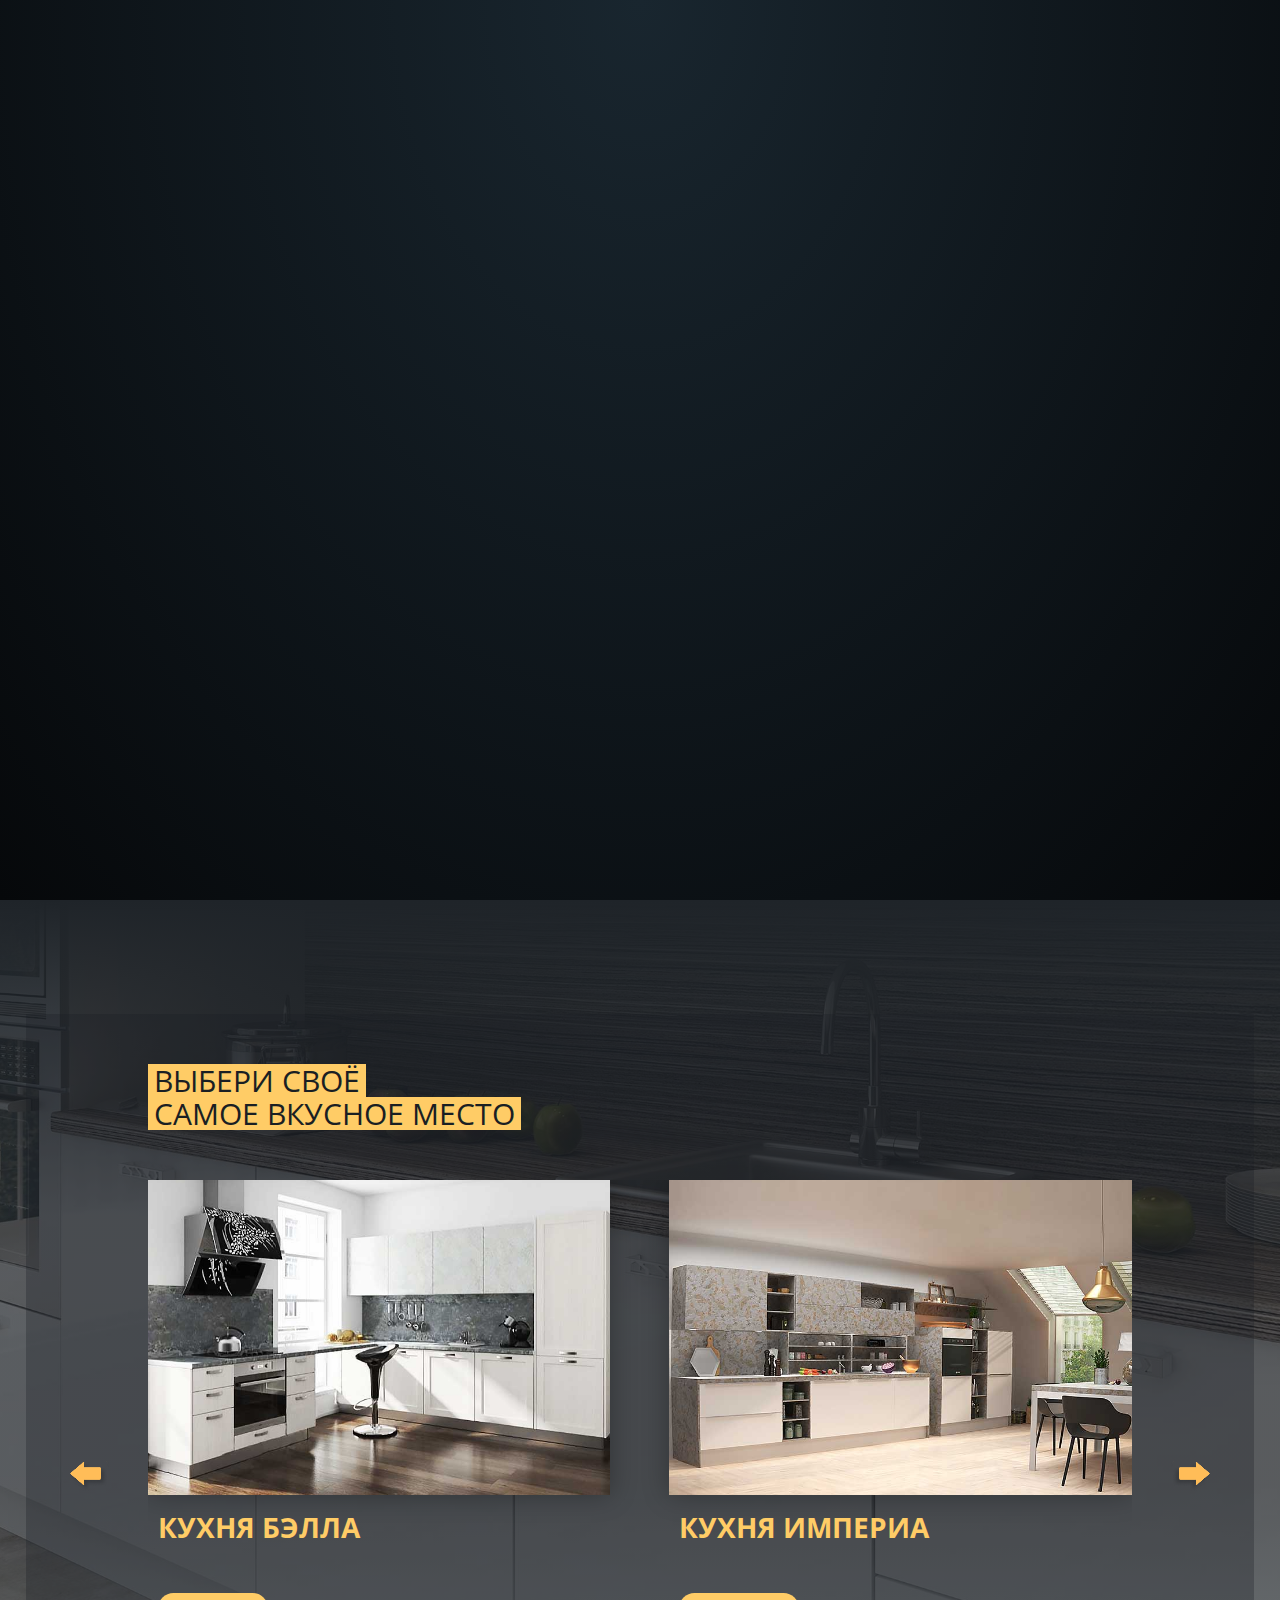
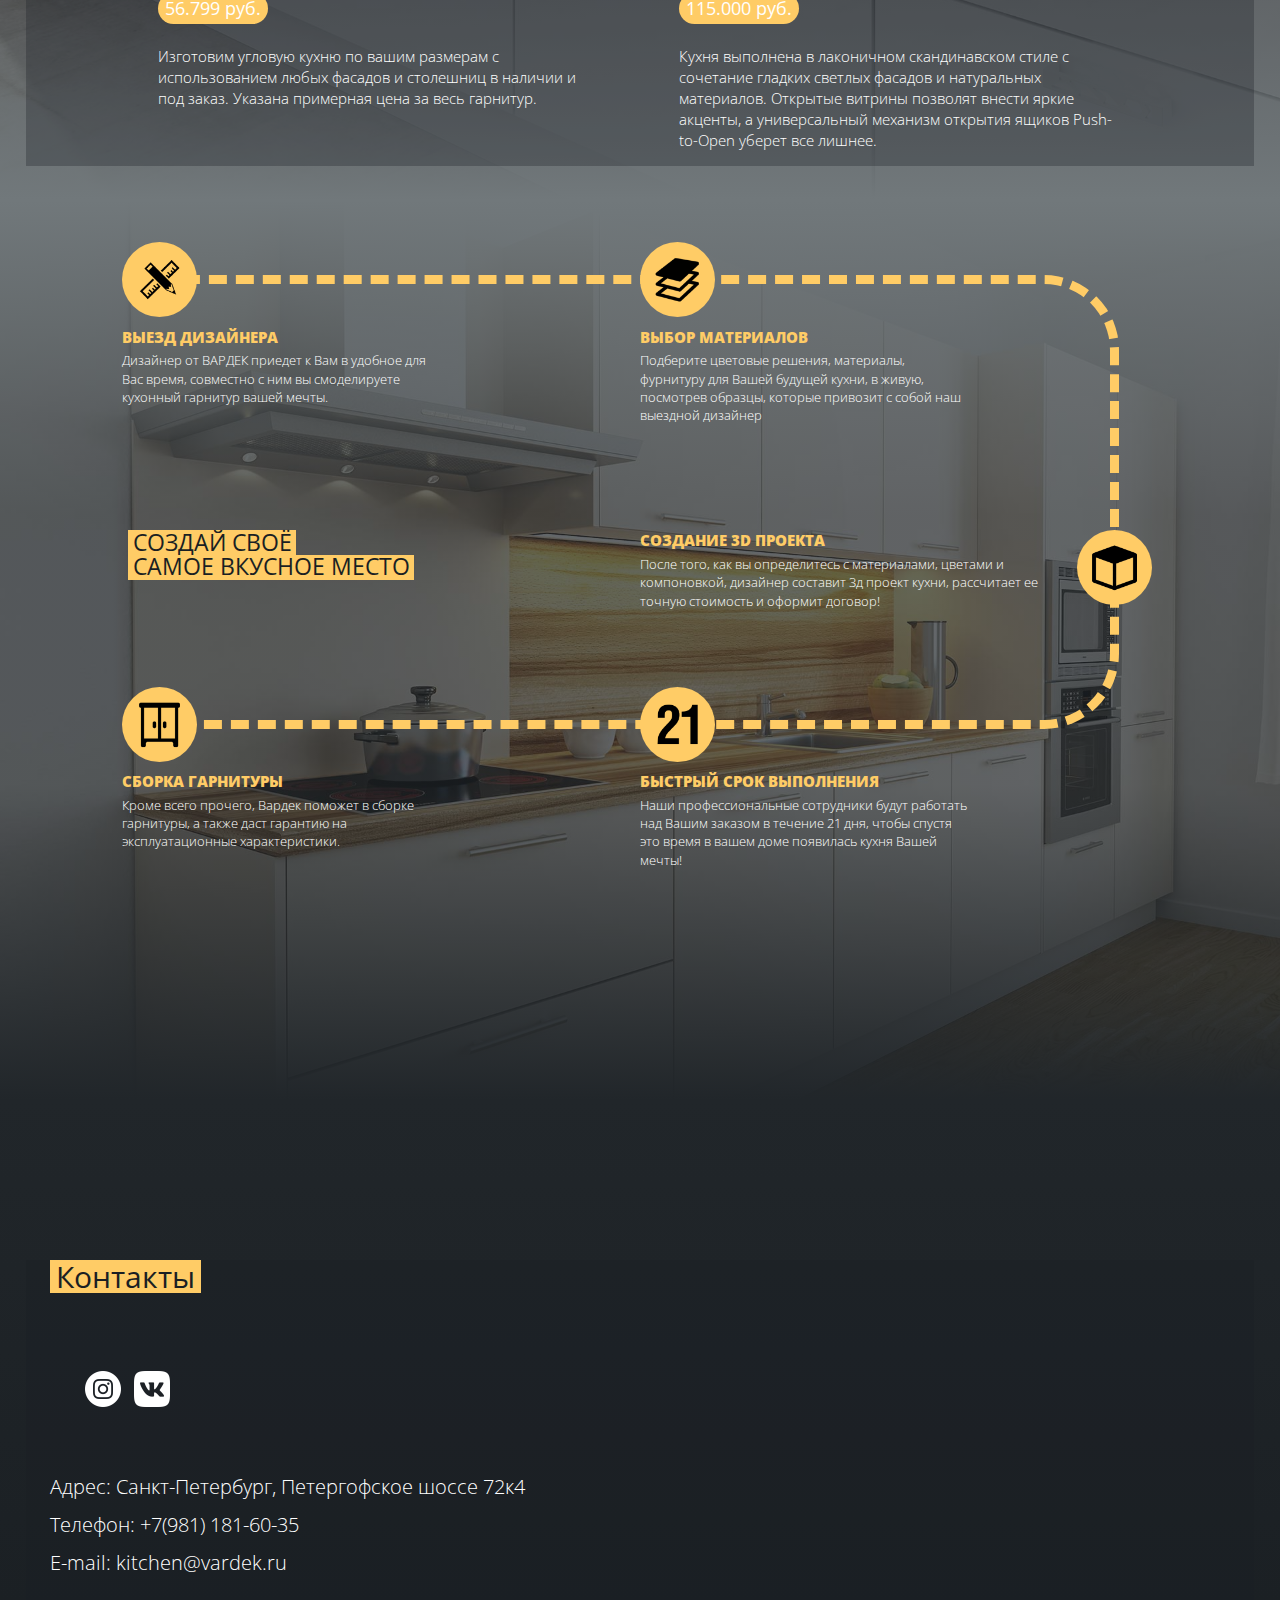
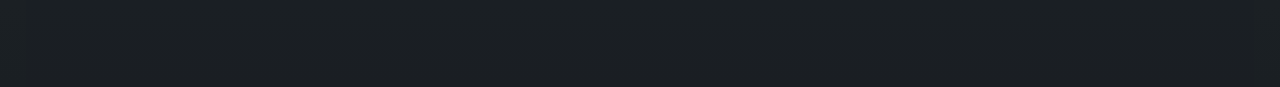
==== commit 2b6e59d9: "add social set & fix size steps & add tel to nav" ====
--- a/index.html
+++ b/index.html
@@ -34,7 +34,8 @@
                 <span></span>
               </div>
               <a class="logo__link" href="#"><img class="logo__img" src="../../img/vardec-logo.png" alt="" /></a>
-              <a class="call__link" href="tel:89811816035"><img class="call__img" src="../../img/call.png" alt="" /></a>
+              <!-- <a class="navbar__link" href="tel:89811816035">+7(981)181-60-35</a> -->
+              <!-- <a class="call__link" href="tel:89811816035"><img class="call__img" src="../../img/call.png" alt="" /></a> -->
               <ul class="navbar__list">
                 <li class="navbar__item">
                   <a class="navbar__link" href="#">Главная</a>
@@ -44,6 +45,9 @@
                 </li>
                 <li class="navbar__item">
                   <a class="navbar__link" href="#contacts">Контакты</a>
+                </li>
+                <li class="navbar__item">
+                  <a class="navbar__link" href="tel:89811816035">+7(981)181-60-35</a>
                 </li>
               </ul>
             </div>
@@ -302,10 +306,15 @@
               </div>
             </div>
           </section>
-          <section class="section section__contacts" id="contacts">
+          <section class="section section__contacts clearfix" id="contacts">
             <div class="shad__bg">
               <!--         <iframe src="https://www.google.com/maps/embed?pb=!1m18!1m12!1m3!1d6489.476702855009!2d30.30251373644463!3d59.94002942525935!2m3!1f0!2f0!3f0!3m2!1i1024!2i768!4f13.1!3m3!1m2!1s0x4696311bb584b28b%3A0x79377ccaaadecd9c!2z0JDQu9C10LrRgdCw0L3QtNGA0L7QstGB0LrQuNC5INGB0LDQtA!5e0!3m2!1sru!2sru!4v1544476799742" class="maps" frameborder="0" style="border:0" allowfullscreen></iframe> -->
               <div class="wrap__contacts">
+                <h2 class="slider__title contacts__pad">Контакты</h2>
+                <div class="social__block">
+                  <a href="https://instagram.com/kuhni_spb_krasnoselskii" class="social__inst"></a>
+                  <a href="https://vk.com/kuhni_spb_krasnoselskii" class="social__vk"></a>
+                </div>
                 <p class="contacts"> Адрес: Санкт-Петербург, Петергофское шоссе 72к4 </p>
                 <p class="contacts">
                   <a href="tel:89811816035" class="contacts__link">Телефон: +7(981) 181-60-35</a>
--- a/css/app.css
+++ b/css/app.css
@@ -1,2 +1,2 @@
-@charset "UTF-8";@-webkit-keyframes spin{0%{-webkit-transform:rotate(0deg);-ms-transform:rotate(0deg);transform:rotate(0deg)}to{-webkit-transform:rotate(360deg);-ms-transform:rotate(360deg);transform:rotate(360deg)}}@keyframes spin{0%{-webkit-transform:rotate(0deg);-ms-transform:rotate(0deg);transform:rotate(0deg)}to{-webkit-transform:rotate(360deg);-ms-transform:rotate(360deg);transform:rotate(360deg)}}a,abbr,acronym,address,applet,article,aside,audio,b,big,blockquote,body,canvas,caption,center,cite,code,dd,del,details,dfn,div,dl,dt,em,embed,figcaption,figure,footer,form,h1,h2,h3,h4,h5,h6,header,hgroup,html,i,iframe,ins,kbd,label,legend,li,mark,menu,nav,object,ol,output,p,pre,q,ruby,s,samp,section,small,span,strike,strong,sub,summary,sup,table,tbody,td,tfoot,th,thead,time,tr,tt,u,ul,var,video{margin:0;padding:0;border:0;vertical-align:baseline}fieldset,img{margin:0;padding:0;vertical-align:baseline}html{-ms-text-size-adjust:100%;-webkit-text-size-adjust:100%;-webkit-box-sizing:border-box;box-sizing:border-box;font-size:62.5%;font-family:'Open Sans',Arial,sans-serif}a img,fieldset,img{border:0}input[type=email],input[type=tel],input[type=text],textarea{-webkit-appearance:none}button,input[type=submit]{cursor:pointer}button::-moz-focus-inner,input[type=submit]::-moz-focus-inner{padding:0;border:0}textarea{overflow:auto}button,input{margin:0;padding:0;border:0}a,a:focus,button,div,h1,h2,h3,h4,h5,h6,input,select,span,textarea{outline:0}ol,ul{list-style-type:none}table{border-spacing:0;border-collapse:collapse;width:100%}:after,:before{-webkit-box-sizing:inherit;box-sizing:inherit}.icon-facebook{width:.53em;height:1em;fill:#000}body{background:#fff;font-size:50px;font-size:calc(16px + (50 - 16)*((100vw - 600px)/(1000 - 600)));line-height:1.4}*{-webkit-box-sizing:border-box;box-sizing:border-box}.visually-hidden{position:absolute;clip:rect(0 0 0 0);width:1px;height:1px;margin:-1px}.clearfix:after{display:block;content:"";clear:both}.wrapper{max-width:1920px;margin:0 auto;padding:0}.wrapper__navbar{line-height:0}.wrap__content{max-width:1366px;margin:0 auto}.wrap__contacts,.wrap__map{max-width:96%;margin:0 auto}.flex__container{padding-top:80px;display:-webkit-box;display:-ms-flexbox;display:flex;-ms-flex-wrap:wrap;flex-wrap:wrap;-ms-flex-direction:row;-webkit-box-orient:horizontal;-webkit-box-direction:normal;flex-direction:row;-webkit-box-pack:center;-ms-flex-pack:center;justify-content:center;height:100%;-webkit-box-align:center;-ms-flex-align:center;align-items:center}.section{width:100%;height:100vh;margin:0;padding:0}.section__hero{background:-webkit-gradient(linear,left top,left bottom,from(#1a1f23),to(#1f2429));background:-webkit-linear-gradient(#1a1f23,#1f2429);background:-o-linear-gradient(#1a1f23,#1f2429);background:linear-gradient(#1a1f23,#1f2429)}.section__slider{background:-webkit-gradient(linear,left top,left bottom,from(#1f2429),color-stop(35%,rgba(31,36,41,.7)),color-stop(65%,rgba(31,36,41,.7)),to(#71787b)),url(../img/section_bg/slider.jpg) center;background:-webkit-linear-gradient(#1f2429 0%,rgba(31,36,41,.7) 35%,rgba(31,36,41,.7) 65%,#71787b 100%),url(../img/section_bg/slider.jpg) center;background:-o-linear-gradient(#1f2429 0%,rgba(31,36,41,.7) 35%,rgba(31,36,41,.7) 65%,#71787b 100%),url(../img/section_bg/slider.jpg) center;background:linear-gradient(#1f2429 0%,rgba(31,36,41,.7) 35%,rgba(31,36,41,.7) 65%,#71787b 100%),url(../img/section_bg/slider.jpg) center;background-size:cover}.section__steps{min-height:100vh;background:-webkit-gradient(linear,left top,left bottom,from(#71787b),color-stop(35%,rgba(33,38,42,.7)),color-stop(65%,rgba(33,38,42,.7)),to(#21262a)),url(../img/section_bg/steps.jpg) center;background:-webkit-linear-gradient(#71787b 0%,rgba(33,38,42,.7) 35%,rgba(33,38,42,.7) 65%,#21262a 100%),url(../img/section_bg/steps.jpg) center;background:-o-linear-gradient(#71787b 0%,rgba(33,38,42,.7) 35%,rgba(33,38,42,.7) 65%,#21262a 100%),url(../img/section_bg/steps.jpg) center;background:linear-gradient(#71787b 0%,rgba(33,38,42,.7) 35%,rgba(33,38,42,.7) 65%,#21262a 100%),url(../img/section_bg/steps.jpg) center;background-size:cover}.section__contacts{background:-webkit-gradient(linear,left top,left bottom,from(#21262a),to(#1a1f23));background:-webkit-linear-gradient(#21262a,#1a1f23);background:-o-linear-gradient(#21262a,#1a1f23);background:linear-gradient(#21262a,#1a1f23);padding-top:4em}.hero__kitchen{margin:0 auto;min-width:40%;max-width:45%}.hero__description{margin:0 auto}.hero__title{width:100%;text-align:right;font-size:.9em;font-weight:300;color:#fff}.hero__price,.hero__text{width:100%;text-align:right;color:#fc6}.hero__text{margin-top:1.5em;margin-bottom:.7em;font-size:.55em;font-weight:300}.hero__price{font-size:.5em;font-weight:900}.hero__upper{font-size:1.5em}.shad__bg{width:96%;height:96%;margin:0 auto;background-color:rgba(26,31,35,.3)}.slider{display:-webkit-box;display:-ms-flexbox;display:flex;height:calc(100% - 3.6em);-webkit-box-align:center;-ms-flex-align:center;align-items:center}.slider__title{display:table;padding:.2em;font-size:.6em;line-height:.7em;font-weight:400;color:#1a1f23;background:#fc6}.slider__title_wrap{margin:1em 10%;max-width:55%}.slider__field{list-style:none;width:80%;height:100%;margin:0 auto;overflow:hidden;display:-webkit-box;display:-ms-flexbox;display:flex;-webkit-box-pack:justify;-ms-flex-pack:justify;justify-content:space-between;-ms-flex-wrap:wrap;flex-wrap:wrap;-ms-flex-direction:row;-webkit-box-orient:horizontal;-webkit-box-direction:normal;flex-direction:row}.slider__item{width:47%;height:100%;display:none}.slider__item.curry_first,.slider__item.curry_second{display:-webkit-box;display:-ms-flexbox;display:flex;-ms-flex-direction:column;-webkit-box-orient:vertical;-webkit-box-direction:normal;flex-direction:column;-webkit-box-align:center;-ms-flex-align:center;align-items:center;min-width:47%}.slider__item_img{display:block;-webkit-box-shadow:0 0 .5em rgba(0,0,0,.3);box-shadow:0 0 .5em rgba(0,0,0,.3);width:100%;height:35vh}.slider__item_img_wrap{width:100%}.slider__item_text{width:100%;font-size:1.4em;padding:0 .2em}.slider__item_title{font-size:.55em;margin-top:.5em;margin-bottom:.5em;color:#fc6}.slider__item_description{font-size:.3em;font-weight:300;margin-top:1em;margin-bottom:1em;color:#fff}.slider__item_size{float:left;font-size:.3em;font-weight:300;color:#c7c5c4}.slider__item_price{display:inline-block;background-color:#fc6;color:#fff;font-size:.35em;padding:.2em .4em;border-radius:1.4em;margin-bottom:.2em}.revers{-ms-flex-direction:row-reverse;-webkit-box-orient:horizontal;-webkit-box-direction:reverse;flex-direction:row-reverse}.arrow{display:block;margin:0 auto;width:44px;height:36px;background:url(../img/arrow.png)}.arrow__wrap{width:10%}.prev{background-position:0 -1px}.prev:hover{background-position:0 -36px}.next{background-position:44px -1px}.next:hover{background-position:44px -36px}.steps__wrap{width:80%;font-size:2.2em;margin:0 auto;position:relative}.steps__path{position:absolute;width:calc(100% - .875em);height:55%;margin:2em 0 0;border:.25em dashed #fc6;border-radius:0 2em 2em 0;border-left:none}.step{position:relative;max-width:100%}.step__description{width:100%;padding:.5em 2.5em}.step__description_1{border-radius:0 0 0 2em;border-top:none;border-right:none;border-bottom:none;padding-right:.5em}.step__description_2{padding-left:.5em}.step__description_3{padding-right:.5em}.step__description_4{padding-left:.5em}.step__description_5{padding-right:.5em}.step__1,.step__2,.step__3,.step__4,.step__5{display:block}.step__slogan{display:block;min-width:100%;font-size:.5em}.step__icon{float:left;width:2em;height:2em;border-radius:50%;background-color:#fc6}.step__icon_1{float:left;background-image:url(../icons/step_1.png);background-size:contain}.step__icon_2,.step__icon_3{float:right;background-image:url(../icons/step_2.png);background-size:contain}.step__icon_3{float:left;background-image:url(../icons/step_3.png)}.step__icon_4,.step__icon_5{float:right;background-image:url(../icons/step_4.png);background-size:contain}.step__icon_5{float:left;background-image:url(../icons/step_5.png)}.step__icon_separator{width:100%;height:2em}.step__title{font-size:.4em;font-weight:800;margin-bottom:.25em;color:#fc6}.step__text{font-size:.35em;font-weight:300;color:#fff}.timeline{display:block;width:90%;margin:0 auto;height:2em}.timeline_lefttop,.timeline_plane{float:left;height:1em;border:.15em dashed #fc6;border-top:none;border-right:none}.timeline_lefttop{width:2em;border-radius:0 0 0 1em}.timeline_plane{width:calc(100% - 4em);border-left:none}.timeline_rightbottom{float:left;height:1em;width:2em;margin-top:.85em;border-radius:0 1em 0 0;border-top:.15em dashed #fc6;border-right:.15em dashed #fc6;border-bottom:none;border-left:none}.timeline_leftbottom,.timeline_righttop{float:left;height:1em;width:2em;border:.15em dashed #fc6}.timeline_leftbottom{margin-top:.85em;border-bottom:none;border-right:none;border-radius:1em 0 0 0}.timeline_righttop{border-radius:0 0 1em 0;border-top:none;border-left:none}.contacts{margin-bottom:.5em;color:#fff;font-size:.8em;font-weight:300}.contacts__link{color:#fff;text-decoration:none}.contacts__link:hover{color:#fc6}.preloader{position:fixed;left:0;top:0;width:100%;height:100%;z-index:999;background:-webkit-radial-gradient(at top,#19262f,#06080a);background:-o-radial-gradient(at top,#19262f,#06080a);background:radial-gradient(at top,#19262f,#06080a);visibility:visible}.loader.done__load,.preloader.done__preload{opacity:0;visibility:hidden;-webkit-transition:.5s;-o-transition:.5s;transition:.5s}.loader{position:absolute;left:50%;top:50%;border-radius:100%;-webkit-transform:translate(-50%,-50%);-ms-transform:translate(-50%,-50%);transform:translate(-50%,-50%);width:75px;height:75px;visibility:visible;opacity:1}#load__perc{line-height:75px;font-size:16px;font-weight:900;text-align:center;color:#5b5b78}#load__perc,.circle,.inner{width:100%;height:100%}#load__perc,.circle{position:absolute}.inner{-webkit-box-sizing:content-box;box-sizing:content-box;border-radius:100%;border:4px solid rgba(91,91,120,.7);-o-background-clip:padding-box;border-right:none;border-top:none;background-clip:padding-box;-webkit-box-shadow:inset 0 0 10px rgba(91,91,120,.15);box-shadow:inset 0 0 10px rgba(91,91,120,.15)}.company__logo,.company__logo.done__logo{-webkit-transition:.5s;-o-transition:.5s;transition:.5s}.company__logo{position:absolute;left:50%;top:50%;-webkit-transform:translate(-50%,-50%);-ms-transform:translate(-50%,-50%);transform:translate(-50%,-50%);visibility:hidden;opacity:0}.company__logo.done__logo{opacity:1;visibility:visible}.circle:nth-of-type(0){-webkit-transform:rotate(0deg);-ms-transform:rotate(0deg);transform:rotate(0deg)}.circle:nth-of-type(0) .inner,.circle:nth-of-type(1) .inner,.circle:nth-of-type(2) .inner,.circle:nth-of-type(3) .inner,.circle:nth-of-type(4) .inner,.circle:nth-of-type(5) .inner{-webkit-animation:spin 2s infinite linear;animation:spin 2s infinite linear}.circle:nth-of-type(1){-webkit-transform:rotate(70deg);-ms-transform:rotate(70deg);transform:rotate(70deg)}.circle:nth-of-type(2){-webkit-transform:rotate(140deg);-ms-transform:rotate(140deg);transform:rotate(140deg)}.circle:nth-of-type(3){-webkit-transform:rotate(210deg);-ms-transform:rotate(210deg);transform:rotate(210deg)}.circle:nth-of-type(4){-webkit-transform:rotate(280deg);-ms-transform:rotate(280deg);transform:rotate(280deg)}.circle:nth-of-type(5){-webkit-transform:rotate(350deg);-ms-transform:rotate(350deg);transform:rotate(350deg)}.header{display:block;position:fixed;top:0;right:0;left:0;z-index:100}.header__over{position:fixed;-webkit-box-shadow:0 4px 12px rgba(0,0,0,.3);box-shadow:0 4px 12px rgba(0,0,0,.3);background-color:#1a1f23}.logo__link{display:none;line-height:0}.logo__img{margin:10px 0 10px 64px;height:60px}.call__link{margin:0;line-height:0;display:none}.call__img{height:50px;margin:15px 64px 15px 0}.navbar{display:block;background-color:#1a1f23;font-size:3rem;color:#fc6;margin:0;padding:0}.navbar__list{display:none;float:right;width:100%;text-align:center;margin-bottom:70px}.navbar__item{display:none}.navbar__link{display:inline-block;text-decoration:none;line-height:5rem;font-weight:300;color:#fc6}.navbar__link:hover{color:#fff}.navbar.menu_state_open{background-color:#1a1f23}.navbar.menu_state_open .menu__icon span:nth-child(1){top:11px;width:0%;left:50%}.navbar.menu_state_open .menu__icon span:nth-child(2){-webkit-transform:rotate(45deg);-ms-transform:rotate(45deg);transform:rotate(45deg)}.navbar.menu_state_open .menu__icon span:nth-child(3){-webkit-transform:rotate(-45deg);-ms-transform:rotate(-45deg);transform:rotate(-45deg)}.navbar.menu_state_open .menu__icon span:nth-child(4){bottom:11px;width:0%;left:50%}.menu__icon,.navbar.menu_state_open .navbar__item{display:block}.navbar.menu_state_open .navbar__list{display:inline-block}.navbar.menu_state_open .logo__link{display:block;text-align:center;margin-left:0;margin-bottom:20px}.menu__icon{float:right;margin:1.5rem 0;margin-right:2.4rem;width:30px;height:24px;position:relative;cursor:pointer}.menu__icon span{display:block;position:absolute;width:100%;height:2px;left:0;background-color:#fc6;border-radius:2px;-webkit-transform:rotate(0deg);-ms-transform:rotate(0deg);transform:rotate(0deg);-webkit-transition:.25s ease-in-out;-o-transition:.25s ease-in-out;transition:.25s ease-in-out}.menu__icon span:nth-child(1){top:0}.menu__icon span:nth-child(2),.menu__icon span:nth-child(3){top:11px}.menu__icon span:nth-child(4){bottom:0}@media only screen and (min-width:550px){.steps__wrap{font-size:2em}}@media only screen and (min-width:640px){.step__slogan{font-size:.75em}}@media only screen and (min-width:650px){.steps__wrap{font-size:1.5em}}@media only screen and (min-width:800px){.slider__item_text,.step__slogan{font-size:1em}.contacts{font-size:.4em}}@media only screen and (min-width:810px){.steps__wrap{font-size:1.25em}}@media only screen and (min-width:992px){.call__link,.logo__link{display:inline-block}.call__link{float:right}.navbar__list{display:inline-block;width:50%;margin:0}.navbar__item{display:block;float:left;margin-left:5%;margin-right:5%}.navbar__link{line-height:8rem}.menu__icon{display:none}}@media (min-width:1000px){body{font-size:50px}}@media only screen and (min-width:1025px){.section__steps{height:100vh}.steps__wrap{font-size:1em;height:calc(100% - 2em)}.step{position:absolute;max-width:40%}.step__description{padding:0;width:80%}.step__1,.step__2{top:1.125em;left:-.15em}.step__2{left:50%}.step__3{max-width:50%;top:40%;right:0}.step__4,.step__5{top:calc(.875em + 55%);left:50%}.step__5{left:-.15em}.step__slogan{top:40%;max-width:50%;left:0}.step__icon_1,.step__icon_2{float:left;margin-right:80%;margin-bottom:.25em}.step__icon_3{float:right;margin-left:.5em}.step__icon_4,.step__icon_5{float:left;margin-right:80%;margin-bottom:.25em}.timeline{display:none}}@media only screen and (max-width:1024px){.slider__title_wrap{max-width:100%}.slider__item{width:100%}.slider__item_description{font-size:.5em;margin-top:.5em;margin-bottom:.5em}.slider__item_size{font-size:.4em}.slider__item_price{font-size:.45em}.steps__path{display:none}}@media (prefers-reduced-motion:reduce){*{-webkit-transition:none!important;-o-transition:none!important;transition:none!important}}@media only screen and (max-width:992px){.flex__container{padding-top:54px}}@media (max-width:600px){body{font-size:16px}}@media only screen and (max-width:567px){.hero__kitchen{min-width:80%;max-width:90%}.hero__description{min-width:90%}.hero__title{width:95%;font-size:2em}.hero__text{width:95%;font-size:1em}.hero__price{width:95%;font-size:1.5em}.slider__title{font-size:1.2em;padding:.25em}.slider__item_title{font-size:1em;margin-bottom:.3em;margin-top:.3em}}
+@charset "UTF-8";@-webkit-keyframes spin{0%{-webkit-transform:rotate(0deg);-ms-transform:rotate(0deg);transform:rotate(0deg)}to{-webkit-transform:rotate(360deg);-ms-transform:rotate(360deg);transform:rotate(360deg)}}@keyframes spin{0%{-webkit-transform:rotate(0deg);-ms-transform:rotate(0deg);transform:rotate(0deg)}to{-webkit-transform:rotate(360deg);-ms-transform:rotate(360deg);transform:rotate(360deg)}}a,abbr,acronym,address,applet,article,aside,audio,b,big,blockquote,body,canvas,caption,center,cite,code,dd,del,details,dfn,div,dl,dt,em,embed,figcaption,figure,footer,form,h1,h2,h3,h4,h5,h6,header,hgroup,html,i,iframe,ins,kbd,label,legend,li,mark,menu,nav,object,ol,output,p,pre,q,ruby,s,samp,section,small,span,strike,strong,sub,summary,sup,table,tbody,td,tfoot,th,thead,time,tr,tt,u,ul,var,video{margin:0;padding:0;border:0;vertical-align:baseline}fieldset,img{margin:0;padding:0;vertical-align:baseline}html{-ms-text-size-adjust:100%;-webkit-text-size-adjust:100%;-webkit-box-sizing:border-box;box-sizing:border-box;font-size:62.5%;font-family:'Open Sans',Arial,sans-serif}a img,fieldset,img{border:0}input[type=email],input[type=tel],input[type=text],textarea{-webkit-appearance:none}button,input[type=submit]{cursor:pointer}button::-moz-focus-inner,input[type=submit]::-moz-focus-inner{padding:0;border:0}textarea{overflow:auto}button,input{margin:0;padding:0;border:0}a,a:focus,button,div,h1,h2,h3,h4,h5,h6,input,select,span,textarea{outline:0}ol,ul{list-style-type:none}table{border-spacing:0;border-collapse:collapse;width:100%}:after,:before{-webkit-box-sizing:inherit;box-sizing:inherit}.icon-facebook{width:.53em;height:1em;fill:#000}body{background:#fff;font-size:50px;font-size:calc(16px + (50 - 16)*((100vw - 600px)/(1000 - 600)));line-height:1.4}*{-webkit-box-sizing:border-box;box-sizing:border-box}.visually-hidden{position:absolute;clip:rect(0 0 0 0);width:1px;height:1px;margin:-1px}.clearfix:after{display:block;content:"";clear:both}.wrapper{max-width:1920px;margin:0 auto;padding:0}.wrapper__navbar{line-height:0}.wrap__content{max-width:1366px;margin:0 auto}.wrap__map{padding-bottom:2em}.wrap__contacts,.wrap__map{max-width:96%;margin:0 auto}.flex__container{padding-top:80px;display:-webkit-box;display:-ms-flexbox;display:flex;-ms-flex-wrap:wrap;flex-wrap:wrap;-ms-flex-direction:row;-webkit-box-orient:horizontal;-webkit-box-direction:normal;flex-direction:row;-webkit-box-pack:center;-ms-flex-pack:center;justify-content:center;height:100%;-webkit-box-align:center;-ms-flex-align:center;align-items:center}.section{width:100%;height:100vh;margin:0;padding:0}.section__hero{background:-webkit-gradient(linear,left top,left bottom,from(#1a1f23),to(#1f2429));background:-webkit-linear-gradient(#1a1f23,#1f2429);background:-o-linear-gradient(#1a1f23,#1f2429);background:linear-gradient(#1a1f23,#1f2429)}.section__slider{background:-webkit-gradient(linear,left top,left bottom,from(#1f2429),color-stop(35%,rgba(31,36,41,.7)),color-stop(65%,rgba(31,36,41,.7)),to(#71787b)),url(../img/section_bg/slider.jpg) center;background:-webkit-linear-gradient(#1f2429 0%,rgba(31,36,41,.7) 35%,rgba(31,36,41,.7) 65%,#71787b 100%),url(../img/section_bg/slider.jpg) center;background:-o-linear-gradient(#1f2429 0%,rgba(31,36,41,.7) 35%,rgba(31,36,41,.7) 65%,#71787b 100%),url(../img/section_bg/slider.jpg) center;background:linear-gradient(#1f2429 0%,rgba(31,36,41,.7) 35%,rgba(31,36,41,.7) 65%,#71787b 100%),url(../img/section_bg/slider.jpg) center;background-size:cover}.section__steps{min-height:100vh;background:-webkit-gradient(linear,left top,left bottom,from(#71787b),color-stop(35%,rgba(33,38,42,.7)),color-stop(65%,rgba(33,38,42,.7)),to(#21262a)),url(../img/section_bg/steps.jpg) center;background:-webkit-linear-gradient(#71787b 0%,rgba(33,38,42,.7) 35%,rgba(33,38,42,.7) 65%,#21262a 100%),url(../img/section_bg/steps.jpg) center;background:-o-linear-gradient(#71787b 0%,rgba(33,38,42,.7) 35%,rgba(33,38,42,.7) 65%,#21262a 100%),url(../img/section_bg/steps.jpg) center;background:linear-gradient(#71787b 0%,rgba(33,38,42,.7) 35%,rgba(33,38,42,.7) 65%,#21262a 100%),url(../img/section_bg/steps.jpg) center;background-size:cover}.section__contacts{background:-webkit-gradient(linear,left top,left bottom,from(#21262a),to(#1a1f23));background:-webkit-linear-gradient(#21262a,#1a1f23);background:-o-linear-gradient(#21262a,#1a1f23);background:linear-gradient(#21262a,#1a1f23);padding-top:2em;height:initial}.hero__kitchen{margin:0 auto;min-width:40%;max-width:45%}.hero__description{margin:0 auto}.hero__title{width:100%;text-align:right;font-size:.9em;font-weight:300;color:#fff}.hero__price,.hero__text{width:100%;text-align:right;color:#fc6}.hero__text{margin-top:1.5em;margin-bottom:.7em;font-size:.55em;font-weight:300}.hero__price{font-size:.5em;font-weight:900}.hero__upper{font-size:1.5em}.shad__bg{width:96%;margin:0 auto;background-color:rgba(26,31,35,.3)}.slider{display:-webkit-box;display:-ms-flexbox;display:flex;height:calc(100% - 3.6em);-webkit-box-align:center;-ms-flex-align:center;align-items:center}.slider__title{display:table;padding:.2em;font-size:.6em;line-height:.7em;font-weight:400;color:#1a1f23;background:#fc6}.slider__title_wrap{margin:1em 10%;max-width:55%}.slider__field{list-style:none;width:80%;height:100%;margin:0 auto;overflow:hidden;display:-webkit-box;display:-ms-flexbox;display:flex;-webkit-box-pack:justify;-ms-flex-pack:justify;justify-content:space-between;-ms-flex-wrap:wrap;flex-wrap:wrap;-ms-flex-direction:row;-webkit-box-orient:horizontal;-webkit-box-direction:normal;flex-direction:row}.slider__item{width:47%;height:100%;display:none}.slider__item.curry_first,.slider__item.curry_second{display:-webkit-box;display:-ms-flexbox;display:flex;-ms-flex-direction:column;-webkit-box-orient:vertical;-webkit-box-direction:normal;flex-direction:column;-webkit-box-align:center;-ms-flex-align:center;align-items:center;min-width:47%}.slider__item_img{display:block;-webkit-box-shadow:0 0 .5em rgba(0,0,0,.3);box-shadow:0 0 .5em rgba(0,0,0,.3);width:100%;height:35vh}.slider__item_img_wrap{width:100%}.slider__item_text{width:100%;font-size:1.4em;padding:0 .2em}.slider__item_title{font-size:.55em;margin-top:.5em;margin-bottom:.5em;color:#fc6}.slider__item_description{font-size:.3em;font-weight:300;margin-top:1em;margin-bottom:1em;color:#fff}.slider__item_size{float:left;font-size:.3em;font-weight:300;color:#c7c5c4}.slider__item_price{display:inline-block;background-color:#fc6;color:#fff;font-size:.35em;padding:.2em .4em;border-radius:1.4em;margin-bottom:.2em}.revers{-ms-flex-direction:row-reverse;-webkit-box-orient:horizontal;-webkit-box-direction:reverse;flex-direction:row-reverse}.arrow{display:block;margin:0 auto;width:44px;height:36px;background:url(../img/arrow.png)}.arrow__wrap{width:10%}.prev{background-position:0 -1px}.prev:hover{background-position:0 -36px}.next{background-position:44px -1px}.next:hover{background-position:44px -36px}.steps__wrap{width:80%;font-size:2.2em;margin:0 auto;position:relative}.steps__path{position:absolute;width:calc(100% - .875em);height:55%;margin:2em 0 0;border:.25em dashed #fc6;border-radius:0 2em 2em 0;border-left:none}.step{position:relative;max-width:100%}.step__description{width:100%;padding:.5em 2.5em}.step__description_1{border-radius:0 0 0 2em;border-top:none;border-right:none;border-bottom:none;padding-right:.5em}.step__description_2{padding-left:.5em}.step__description_3{padding-right:.5em}.step__description_4{padding-left:.5em}.step__description_5{padding-right:.5em}.step__1,.step__2,.step__3,.step__4,.step__5{display:block}.step__slogan{display:block;min-width:100%;font-size:.5em}.step__icon{float:left;width:2em;height:2em;border-radius:50%;background-color:#fc6}.step__icon_1{float:left;background-image:url(../icons/step_1.png);background-size:contain}.step__icon_2,.step__icon_3{float:right;background-image:url(../icons/step_2.png);background-size:contain}.step__icon_3{float:left;background-image:url(../icons/step_3.png)}.step__icon_4,.step__icon_5{float:right;background-image:url(../icons/step_4.png);background-size:contain}.step__icon_5{float:left;background-image:url(../icons/step_5.png)}.step__icon_separator{width:100%;height:2em}.step__title{font-size:.4em;font-weight:800;margin-bottom:.25em;color:#fc6}.step__text{font-size:.35em;font-weight:300;color:#fff}.timeline{display:block;width:90%;margin:0 auto;height:2em}.timeline_lefttop,.timeline_plane{float:left;height:1em;border:.15em dashed #fc6;border-top:none;border-right:none}.timeline_lefttop{width:2em;border-radius:0 0 0 1em}.timeline_plane{width:calc(100% - 4em);border-left:none}.timeline_rightbottom{float:left;height:1em;width:2em;margin-top:.85em;border-radius:0 1em 0 0;border-top:.15em dashed #fc6;border-right:.15em dashed #fc6;border-bottom:none;border-left:none}.timeline_leftbottom,.timeline_righttop{float:left;height:1em;width:2em;border:.15em dashed #fc6}.timeline_leftbottom{margin-top:.85em;border-bottom:none;border-right:none;border-radius:1em 0 0 0}.timeline_righttop{border-radius:0 0 1em 0;border-top:none;border-left:none}.contacts{margin-bottom:.5em;color:#fff;font-size:.8em;font-weight:300}.contacts__pad{margin-top:2em;margin-bottom:2em}.contacts__link{color:#fff;text-decoration:none}.contacts__link:hover{color:#fc6}.social__block{display:block;margin-top:1em;margin-bottom:1em;margin-left:.7em}.social__fb,.social__inst,.social__vk,.social__yt{display:inline-block;width:36px;height:36px;background-image:url(../img/social_set.png);background-repeat:no-repeat;background-size:144px;background-position:0 0}.social__fb:hover{background-position:0 -36px}.social__inst,.social__vk,.social__yt{background-position:-36px 0}.social__inst:hover{background-position:-36px -36px}.social__vk,.social__yt{background-position:-72px 0}.social__yt:hover{background-position:-72px -36px}.social__vk{background-position:-108px 0}.social__vk:hover{background-position:-108px -36px}.preloader{position:fixed;left:0;top:0;width:100%;height:100%;z-index:999;background:-webkit-radial-gradient(at top,#19262f,#06080a);background:-o-radial-gradient(at top,#19262f,#06080a);background:radial-gradient(at top,#19262f,#06080a);visibility:visible}.loader.done__load,.preloader.done__preload{opacity:0;visibility:hidden;-webkit-transition:.5s;-o-transition:.5s;transition:.5s}.loader{position:absolute;left:50%;top:50%;border-radius:100%;-webkit-transform:translate(-50%,-50%);-ms-transform:translate(-50%,-50%);transform:translate(-50%,-50%);width:75px;height:75px;visibility:visible;opacity:1}#load__perc{line-height:75px;font-size:16px;font-weight:900;text-align:center;color:#5b5b78}#load__perc,.circle,.inner{width:100%;height:100%}#load__perc,.circle{position:absolute}.inner{-webkit-box-sizing:content-box;box-sizing:content-box;border-radius:100%;border:4px solid rgba(91,91,120,.7);-o-background-clip:padding-box;border-right:none;border-top:none;background-clip:padding-box;-webkit-box-shadow:inset 0 0 10px rgba(91,91,120,.15);box-shadow:inset 0 0 10px rgba(91,91,120,.15)}.company__logo,.company__logo.done__logo{-webkit-transition:.5s;-o-transition:.5s;transition:.5s}.company__logo{position:absolute;left:50%;top:50%;-webkit-transform:translate(-50%,-50%);-ms-transform:translate(-50%,-50%);transform:translate(-50%,-50%);visibility:hidden;opacity:0}.company__logo.done__logo{opacity:1;visibility:visible}.circle:nth-of-type(0){-webkit-transform:rotate(0deg);-ms-transform:rotate(0deg);transform:rotate(0deg)}.circle:nth-of-type(0) .inner,.circle:nth-of-type(1) .inner,.circle:nth-of-type(2) .inner,.circle:nth-of-type(3) .inner,.circle:nth-of-type(4) .inner,.circle:nth-of-type(5) .inner{-webkit-animation:spin 2s infinite linear;animation:spin 2s infinite linear}.circle:nth-of-type(1){-webkit-transform:rotate(70deg);-ms-transform:rotate(70deg);transform:rotate(70deg)}.circle:nth-of-type(2){-webkit-transform:rotate(140deg);-ms-transform:rotate(140deg);transform:rotate(140deg)}.circle:nth-of-type(3){-webkit-transform:rotate(210deg);-ms-transform:rotate(210deg);transform:rotate(210deg)}.circle:nth-of-type(4){-webkit-transform:rotate(280deg);-ms-transform:rotate(280deg);transform:rotate(280deg)}.circle:nth-of-type(5){-webkit-transform:rotate(350deg);-ms-transform:rotate(350deg);transform:rotate(350deg)}.header{display:block;position:fixed;top:0;right:0;left:0;z-index:100}.header__over{position:fixed;-webkit-box-shadow:0 4px 12px rgba(0,0,0,.3);box-shadow:0 4px 12px rgba(0,0,0,.3);background-color:#1a1f23}.logo__link{display:none;line-height:0}.logo__img{margin:10px 0 10px 64px;height:60px}.call__link{margin:0;line-height:0;display:none}.call__img{height:50px;margin:15px 64px 15px 0}.navbar{display:block;background-color:#1a1f23;font-size:2rem;color:#fc6;margin:0;padding:0}.navbar__list{display:none;float:right;width:100%;text-align:center;margin-bottom:70px}.navbar__item{display:none}.navbar__link{display:inline-block;text-decoration:none;line-height:5rem;font-weight:300;color:#fc6}.navbar__link:hover{color:#fff}.navbar.menu_state_open{background-color:#1a1f23}.navbar.menu_state_open .menu__icon span:nth-child(1){top:11px;width:0%;left:50%}.navbar.menu_state_open .menu__icon span:nth-child(2){-webkit-transform:rotate(45deg);-ms-transform:rotate(45deg);transform:rotate(45deg)}.navbar.menu_state_open .menu__icon span:nth-child(3){-webkit-transform:rotate(-45deg);-ms-transform:rotate(-45deg);transform:rotate(-45deg)}.navbar.menu_state_open .menu__icon span:nth-child(4){bottom:11px;width:0%;left:50%}.menu__icon,.navbar.menu_state_open .navbar__item{display:block}.navbar.menu_state_open .navbar__list{display:inline-block}.navbar.menu_state_open .logo__link{display:block;text-align:center;margin-left:0;margin-bottom:20px}.menu__icon{float:right;margin:1.5rem 0;margin-right:2.4rem;width:30px;height:24px;position:relative;cursor:pointer}.menu__icon span{display:block;position:absolute;width:100%;height:2px;left:0;background-color:#fc6;border-radius:2px;-webkit-transform:rotate(0deg);-ms-transform:rotate(0deg);transform:rotate(0deg);-webkit-transition:.25s ease-in-out;-o-transition:.25s ease-in-out;transition:.25s ease-in-out}.menu__icon span:nth-child(1){top:0}.menu__icon span:nth-child(2),.menu__icon span:nth-child(3){top:11px}.menu__icon span:nth-child(4){bottom:0}@media only screen and (min-width:550px){.steps__wrap{font-size:2em}}@media only screen and (min-width:640px){.step__slogan{font-size:.75em}}@media only screen and (min-width:650px){.steps__wrap{font-size:1.5em}}@media only screen and (min-width:800px){.slider__item_text,.step__slogan{font-size:1em}.contacts{font-size:.4em}}@media only screen and (min-width:810px){.steps__wrap{font-size:1.25em}}@media only screen and (min-width:992px){.call__link,.logo__link{display:inline-block}.call__link{float:right}.navbar__list{display:inline-block;width:70%;margin:0}.navbar__item{display:block;float:left;margin-left:5%;margin-right:5%}.navbar__link{line-height:8rem}.menu__icon{display:none}}@media (min-width:1000px){body{font-size:50px}}@media only screen and (min-width:1025px){.section__steps{height:100vh}.steps__wrap{font-size:.75em;height:calc(100% - 2em)}.step{position:absolute;max-width:40%}.step__description{padding:0;width:80%}.step__1,.step__2{top:1.125em;left:-.15em}.step__2{left:50%}.step__3{max-width:50%;top:40%;right:0}.step__4,.step__5{top:calc(.875em + 55%);left:50%}.step__5{left:-.15em}.step__slogan{top:40%;max-width:50%;left:0}.step__icon_1,.step__icon_2{float:left;margin-right:80%;margin-bottom:.25em}.step__icon_3{float:right;margin-left:.5em}.step__icon_4,.step__icon_5{float:left;margin-right:80%;margin-bottom:.25em}.timeline{display:none}}@media only screen and (max-width:1024px){.slider__title_wrap{max-width:100%}.slider__item{width:100%}.slider__item_description{font-size:.5em;margin-top:.5em;margin-bottom:.5em}.slider__item_size{font-size:.4em}.slider__item_price{font-size:.45em}.steps__path{display:none}}@media (prefers-reduced-motion:reduce){*{-webkit-transition:none!important;-o-transition:none!important;transition:none!important}}@media only screen and (max-width:992px){.flex__container{padding-top:54px}}@media (max-width:600px){body{font-size:16px}}@media only screen and (max-width:567px){.hero__kitchen{min-width:80%;max-width:90%}.hero__description{min-width:90%}.hero__title{width:95%;font-size:2em}.hero__text{width:95%;font-size:1em}.hero__price{width:95%;font-size:1.5em}.slider__title{font-size:1.2em;padding:.25em}.slider__item_title{font-size:1em;margin-bottom:.3em;margin-top:.3em}}
 /*# sourceMappingURL=app.css.map */
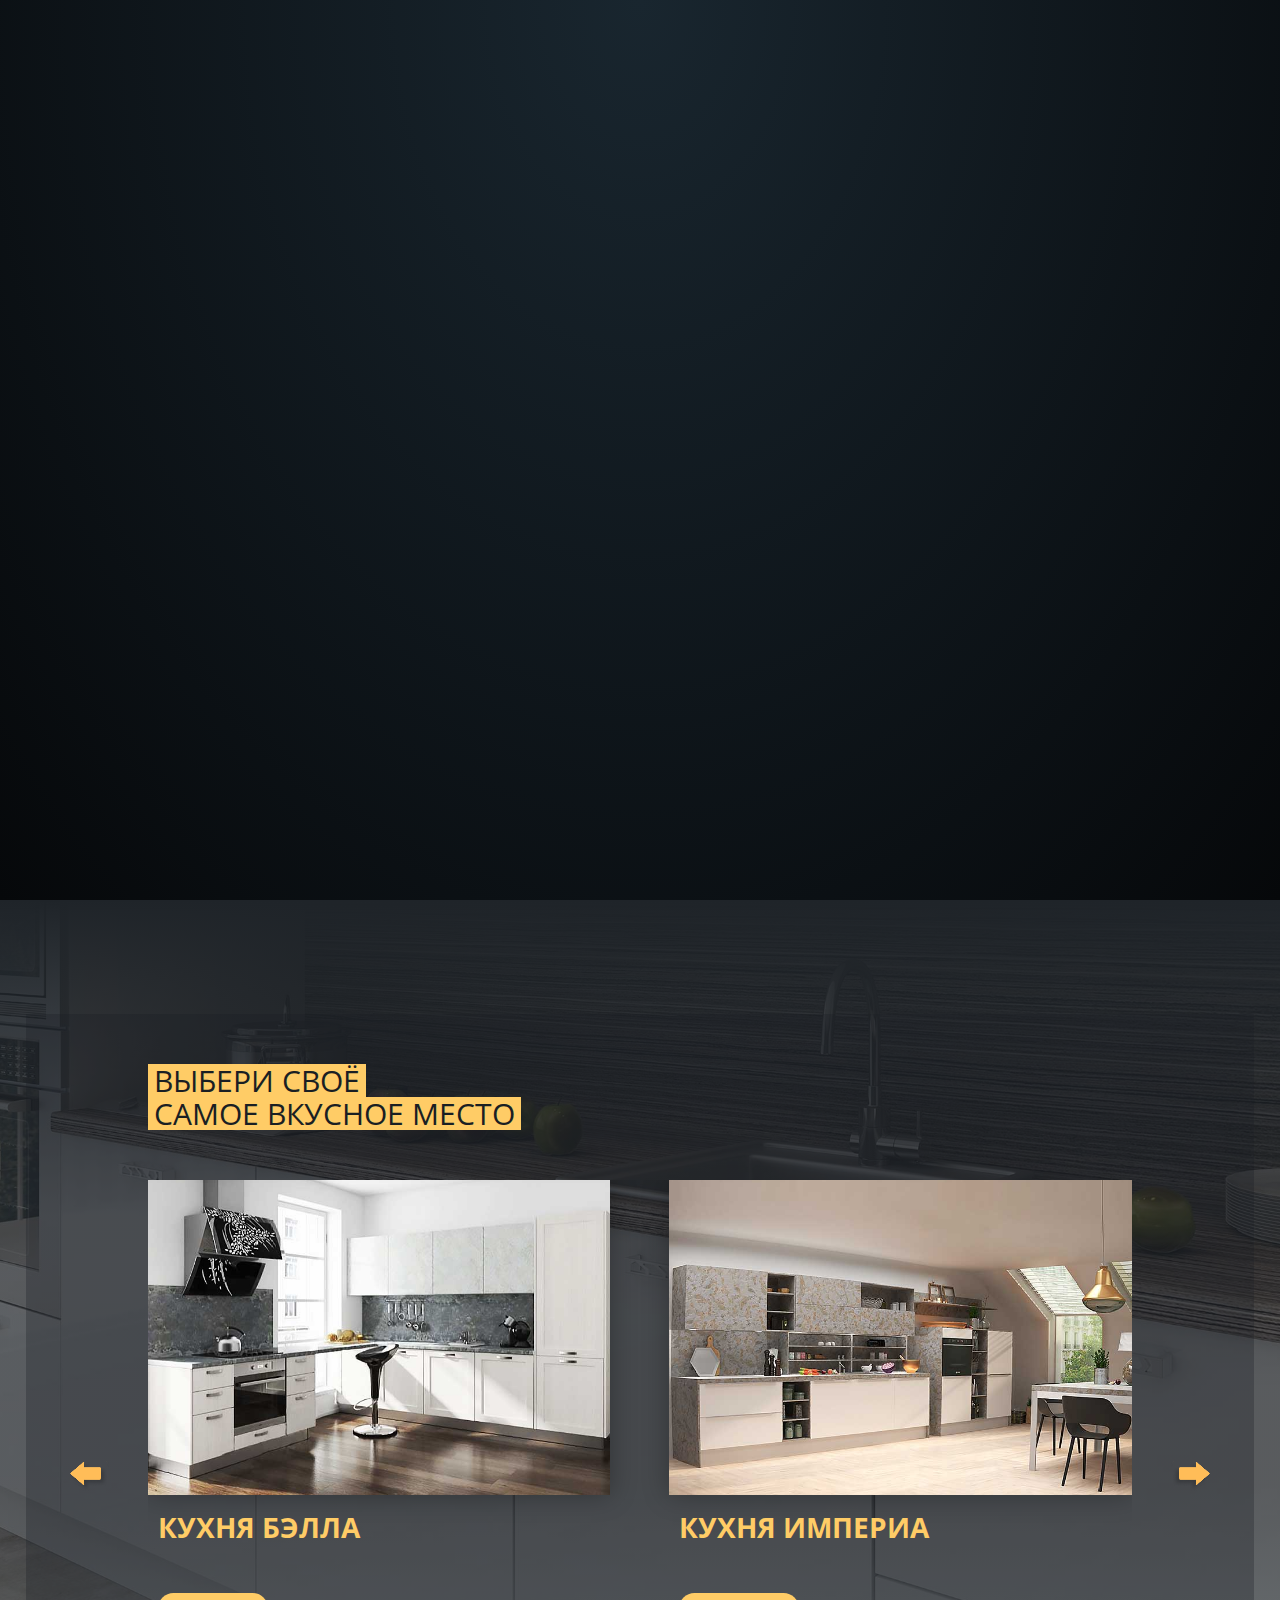
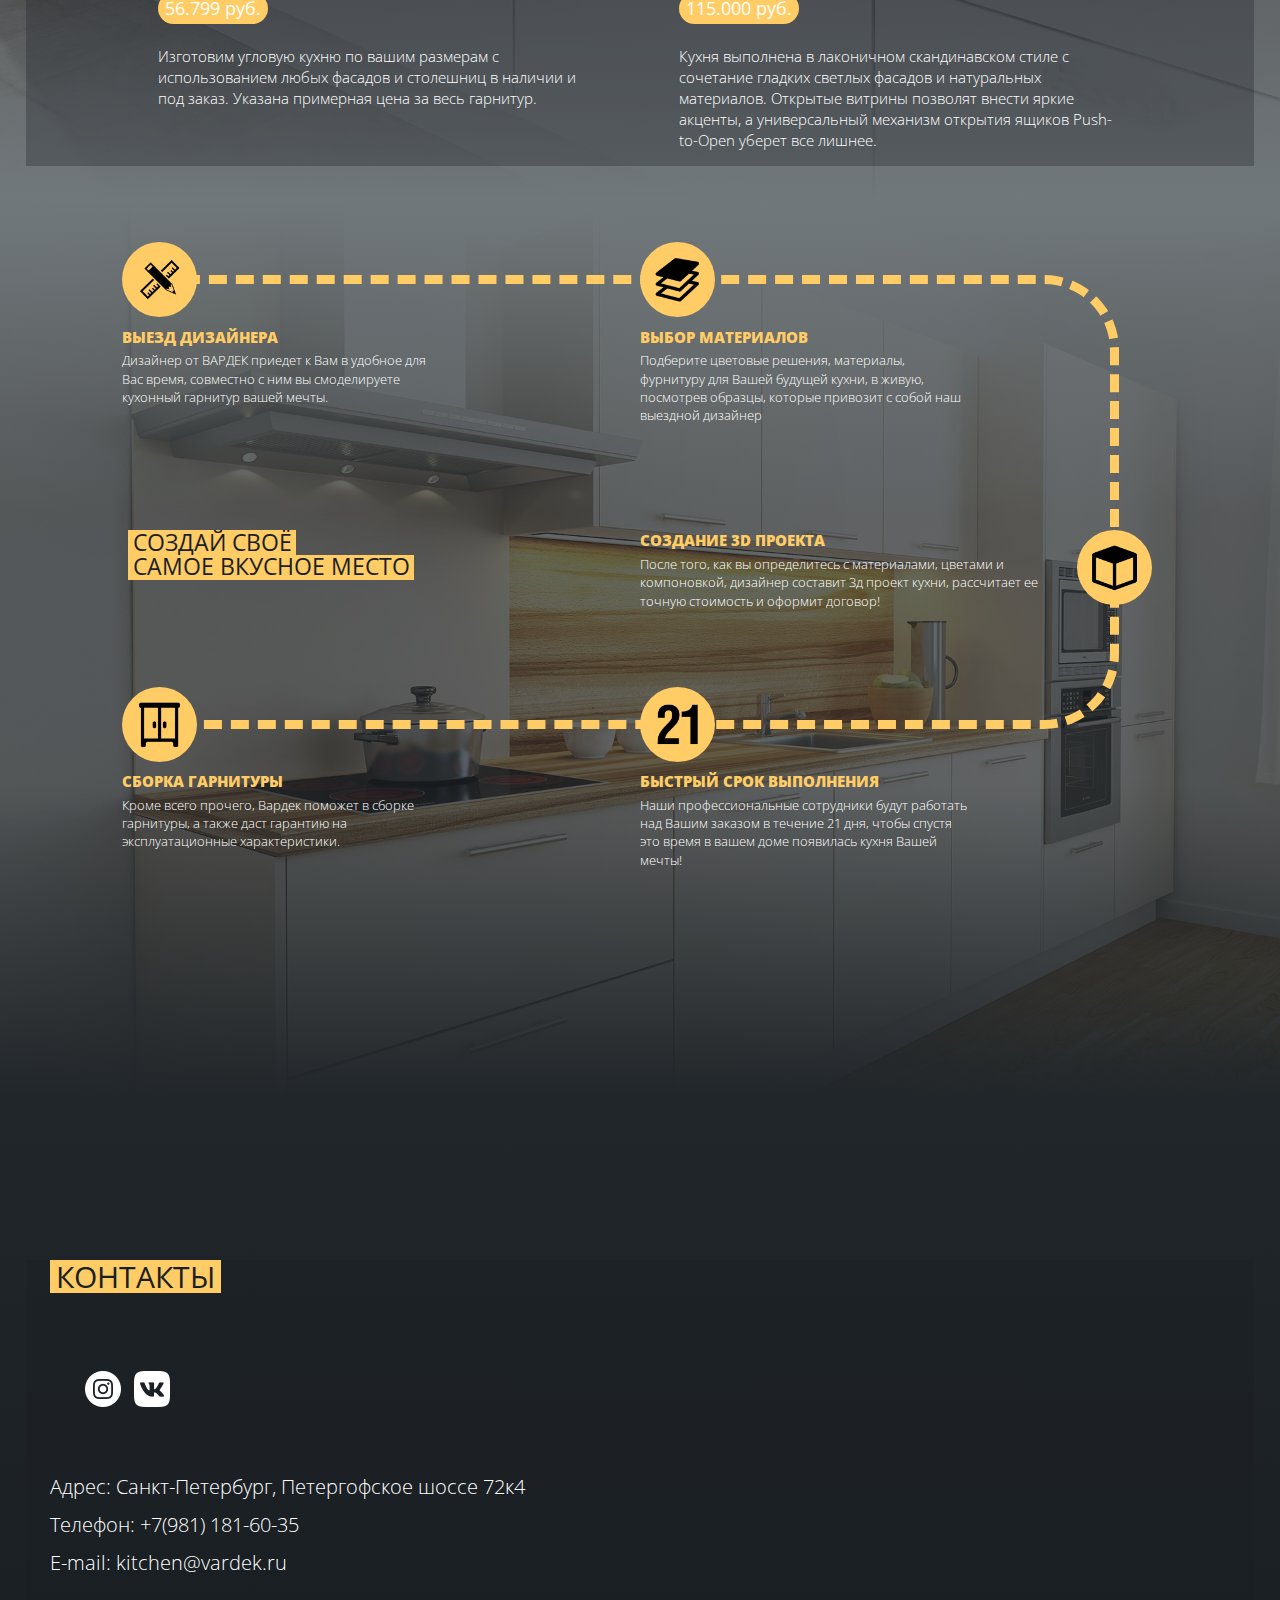
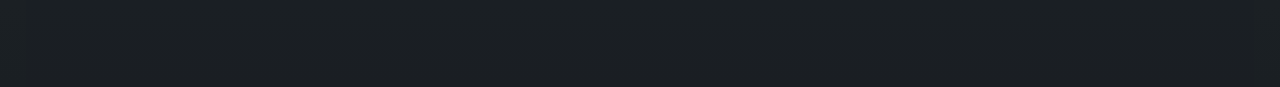
==== commit 27d46906: "change CONTACTS" ====
--- a/index.html
+++ b/index.html
@@ -310,7 +310,7 @@
             <div class="shad__bg">
               <!--         <iframe src="https://www.google.com/maps/embed?pb=!1m18!1m12!1m3!1d6489.476702855009!2d30.30251373644463!3d59.94002942525935!2m3!1f0!2f0!3f0!3m2!1i1024!2i768!4f13.1!3m3!1m2!1s0x4696311bb584b28b%3A0x79377ccaaadecd9c!2z0JDQu9C10LrRgdCw0L3QtNGA0L7QstGB0LrQuNC5INGB0LDQtA!5e0!3m2!1sru!2sru!4v1544476799742" class="maps" frameborder="0" style="border:0" allowfullscreen></iframe> -->
               <div class="wrap__contacts">
-                <h2 class="slider__title contacts__pad">Контакты</h2>
+                <h2 class="slider__title contacts__pad">КОНТАКТЫ</h2>
                 <div class="social__block">
                   <a href="https://instagram.com/kuhni_spb_krasnoselskii" class="social__inst"></a>
                   <a href="https://vk.com/kuhni_spb_krasnoselskii" class="social__vk"></a>
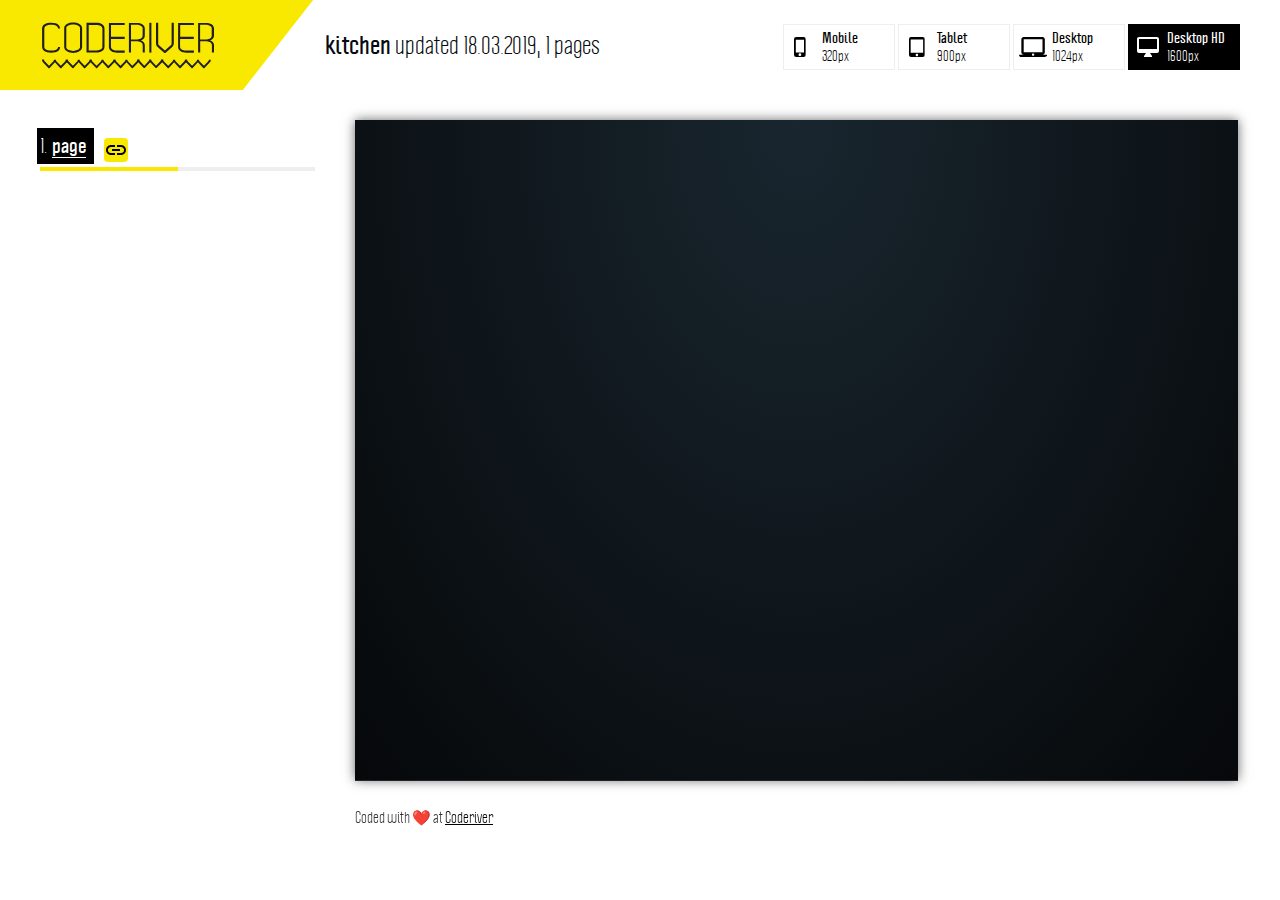
==== commit f4829b40: "add form" ====
--- a/index.html
+++ b/index.html
@@ -1,340 +1,599 @@
 <!doctype html>
 <html>
-  <head>
-    <meta charset="utf-8" />
-    <title>Кухни Вардек</title>
-    <meta http-equiv="X-UA-Compatible" content="IE=Edge" />
-    <meta name="viewport" content="width=device-width, initial-scale=1" />
-    <meta name="theme-color" content="#fff" />
-    <meta name="format-detection" content="telephone=no" />
-    <link rel="stylesheet" media="all" href="css/app.css" />
-    <link href="https://fonts.googleapis.com/css?family=Open+Sans:300,400,700,800" rel="stylesheet" />
-    <link rel="apple-touch-icon" sizes="76x76" href="/img/favicon/apple-touch-icon.png" />
-    <link rel="icon" type="image/png" sizes="32x32" href="/img/favicon/favicon-32x32.png" />
-    <link rel="icon" type="image/png" sizes="16x16" href="/img/favicon/favicon-16x16.png" />
-    <link rel="manifest" href="/img/favicon/site.webmanifest" />
-    <link rel="mask-icon" href="/img/favicon/safari-pinned-tab.svg" color="#5bbad5" />
-    <link rel="shortcut icon" href="/img/favicon/favicon.ico" />
-    <meta name="msapplication-TileColor" content="#2b5797" />
-    <meta name="msapplication-config" content="/img/favicon/browserconfig.xml" />
-    <meta name="theme-color" content="#ffffff" />
-  </head>
-  <body>
-    <!-- Блок вывода данных -->
-    <div class="out">
-      <!-- BEGIN content -->
-      <header class="header header__over wrapper clearfix">
-        <div class="wrap__content">
-          <nav class="navbar clearfix">
-            <div class="wrapper__navbar clearfix">
-              <div class="menu__icon">
-                <span></span>
-                <span></span>
-                <span></span>
-                <span></span>
-              </div>
-              <a class="logo__link" href="#"><img class="logo__img" src="../../img/vardec-logo.png" alt="" /></a>
-              <!-- <a class="navbar__link" href="tel:89811816035">+7(981)181-60-35</a> -->
-              <!-- <a class="call__link" href="tel:89811816035"><img class="call__img" src="../../img/call.png" alt="" /></a> -->
-              <ul class="navbar__list">
-                <li class="navbar__item">
-                  <a class="navbar__link" href="#">Главная</a>
-                </li>
-                <li class="navbar__item">
-                  <a class="navbar__link" href="#sec_slider">Кухни</a>
-                </li>
-                <li class="navbar__item">
-                  <a class="navbar__link" href="#contacts">Контакты</a>
-                </li>
-                <li class="navbar__item">
-                  <a class="navbar__link" href="tel:89811816035">+7(981)181-60-35</a>
-                </li>
-              </ul>
-            </div>
-          </nav>
-        </div>
-      </header>
-      <!-- begin preloader -->
-      <!-- !delete! блок прелоадера требует подключения preloader.js и _preloader.sass -->
-      <div id="page__preloader" class="preloader">
-        <div id="page__loader" class="loader">
-          <span id="load__perc">0%</span>
-          <div class="circle">
-            <div class="inner"></div>
-          </div>
-          <div class="circle">
-            <div class="inner"></div>
-          </div>
-          <div class="circle">
-            <div class="inner"></div>
-          </div>
-          <div class="circle">
-            <div class="inner"></div>
-          </div>
-          <div class="circle">
-            <div class="inner"></div>
-          </div>
-        </div>
-        <img src="../../img/vardec-logo.png" alt="" class="company__logo" id="logo" />
-      </div>
-      <!-- end preloader -->
-      <main>
-        <div class="wrapper">
-          <section class="section section__hero">
-            <div class="wrap__content flex__container clearfix">
-              <img src="../img/hero__kitchen.png" alt="" class="hero__kitchen" />
-              <div class="hero__description">
-                <h2 class="hero__title">САМОЕ ВКУСНОЕ</h2>
-                <h2 class="hero__title">МЕСТО В ДОМЕ</h2>
-                <p class="hero__text">Удобство и красота доступны каждому</p>
-                <p class="hero__price">ОТ <span class="hero__upper">22.600</span> РУБ</p>
-              </div>
-            </div>
-          </section>
-          <section class="section section__slider" id="sec_slider">
-            <div class="wrapper flex__container clearfix">
-              <div class="shad__bg">
-                <div class="slider__title_wrap">
-                  <h2 class="slider__title">ВЫБЕРИ СВОЁ</h2>
-                  <h2 class="slider__title">САМОЕ ВКУСНОЕ МЕСТО</h2>
+<head lang="en">
+  <meta charset="UTF-8">
+  <title>kitchen</title>
+  <style>
+    *{margin:0;padding: 0;box-sizing: border-box}
+
+    @font-face {
+        font-family: 'Politica';
+        src: url([data-uri]) format('woff');
+        font-weight: normal;
+        font-style: normal;
+
+    }
+
+
+    @font-face {
+        font-family: 'PoliticaBold';
+        src: url([data-uri]) format('woff');
+        font-weight: normal;
+        font-style: normal;
+    }
+    :root{
+    	--main-color: #f9e900;
+    }
+    body {
+      color: #333;
+      margin: 0;
+      padding: 0 40px;
+      font-size: 20px;
+      line-height: 1.6;
+      font-family: 'Politica', serif;
+    }
+    .icon-logo { width: 3.66em; height: 1em; fill: #221F20; }
+    .icon-desktop { width: 1.41em; height: 1em; fill: #000; }
+    .icon-link { width: 2em; height: 1em; fill: #000; }
+    .icon-mobile { width: 0.59em; height: 1em; fill: #000; }
+    .icon-tablet { width: 0.79em; height: 1em; fill: #000; }
+    .icon-watch { width: 0.67em; height: 1em; fill: #000; }
+    .icon-wide { width: 1.1em; height: 1em; fill: #000; }
+
+    section{
+      width: 300px;
+      padding: 30px 0;
+    }
+
+    .preview{
+      position: fixed;
+      right: 42px;
+      top: 120px;
+      left: 355px;
+      bottom: 120px;
+      
+    }
+    iframe{
+		opacity: 1;
+		box-shadow: 0 0 8px rgba(#000,.5);
+		margin: 0 auto;
+		transform-origin: 0 0;
+		box-shadow: 0 0 20px rgba(0,0,0,.6);
+    }
+
+
+    .preview footer{
+      position: absolute;
+      bottom: -50px;
+      right: 0;
+      left: 0;
+      padding: 0;
+    }
+    .preview footer a{
+    	color: #000;
+    }
+
+    .pagelist{
+      list-style-type: none;
+      padding-top: 100px;
+      width: 275px;
+    }
+    .pagelist li{
+      margin-bottom: 25px;
+    }
+    .pagelist li:last-child{
+    	margin-bottom: 0;
+    }
+
+    .pagelist__preview{
+      display: inline-block;
+      box-shadow: none;
+      padding: 5px 20px;
+      border: 1px solid #000;
+      font-size: 13px;
+      margin-top: 10px;
+      text-transform: uppercase;
+      text-shadow: none;
+      font-size: 24px;
+    }
+    .pagelist__title{
+      color: #000;
+      text-decoration: none;
+      padding: 5px 8px 5px 3px;
+      position: relative;
+      left: -3px;
+    }
+    .is-notready .pagelist__title{
+      color: #aaaaaa;
+      background: #fff;
+      pointer-events: none;
+    }
+    .pagelist__title span{
+      margin-right: 5px;
+    }
+    .pagelist__title em{
+      font-style: normal;
+      font-weight: normal;
+      font-family: 'PoliticaBold',sans-serif;
+      position: relative;
+      display: inline-block;
+    }
+    .pagelist__title em:before{
+      content: "";
+      position: absolute;
+      bottom: 4px;
+      width: 100%;
+      left: 0;
+      border-top: 1px solid currentColor;
+    }
+    .pagelist__title.is-active{
+      background: #000;
+      color: #fff;
+    }
+    .pagelist__url{
+      width: 24px;
+      height: 24px;
+      border-radius: 4px;
+      background: #f9e900;
+      background: var(--main-color);
+      display: inline-block;
+      position: relative;
+      vertical-align: middle;
+      margin-left: 4px;
+    }
+    .is-notready .pagelist__url{
+      background: #eeeeee;
+      pointer-events: none;
+    }
+    .pagelist__url .icon{
+      fill: #000;
+      font-size: 10px;
+      position: absolute;
+      top: 50%;
+      left: 50%;
+      transform: translate(-50%,-50%);
+    }
+    .is-notready .pagelist__url .icon{
+      fill:#aaaaaa;
+    }
+    .pagelist__progress{
+      height: 4px;
+      background: #eeeeee;
+      margin-top: 5px;
+    }
+    .pagelist__progress i{
+      height: 4px;
+      display: block;
+      background: #f9e900;
+      background: var(--main-color);
+    }
+
+
+
+    header{
+      overflow: hidden;
+      line-height: 1;
+      /*height: 100px;*/
+      height: 90px;
+      position: fixed;
+      top: 0;
+      left: 0;
+      right: 0;
+      z-index: 200;
+      background: #fff;
+    }
+    header h1{
+      background: #f9e900;
+      background: var(--main-color);
+      height: 91px;
+      position: relative;
+      width: 242px;
+      display: inline-block;
+      vertical-align: top;
+    }
+    header h1:before{
+      width: 200px;
+      height: 200px;
+      position: absolute;
+      right: 0;
+      bottom: 0;
+      content: "";
+      background: #f9e900;
+      background: var(--main-color);
+      transform: rotate(38deg);
+      transform-origin: 100% 100%;
+    }
+    header h1 a{
+      display: block;
+      position: absolute;
+      left: 42px;
+      top: 22px;
+      
+    }
+    header h1 .icon{
+      font-size: 47px;
+    }
+    .header__updated{
+      font-size: 24px;
+      height: 90px;
+      line-height: 90px;
+      color: #050a0f;
+      display: inline-block;
+      vertical-align: top;
+      margin-left: 80px;
+    }
+    .header__updated em{
+      font-weight: normal;
+      font-family: 'PoliticaBold',sans-serif;
+      font-style: normal;
+    }
+    .types{
+      position: absolute;
+      right: 40px;
+      top: 24px;
+    }
+    .types button,.types button:active{
+      height: 46px;
+      width: 112px;
+      border: 1px solid #eee;
+      background: #fff;
+      font-size: 14px;
+      color: #000;
+      text-align: left;
+      font-family: 'Politica', serif;
+      padding-left: 38px;
+      position: relative;
+      outline: none;
+    }
+    .types strong{
+      font-weight: normal;
+      font-family: 'PoliticaBold',sans-serif;
+    }
+    .types .icon{
+      position: absolute;
+      top: 50%;
+      left: 10px;
+      transform: translate(0, -50%);
+      font-size: 20px;
+    }
+    .types .icon-desktop{left: 5px;}
+    .types .icon-wide{left: 8px;}
+
+    .types button.is-active{
+      border-color: #000;
+      color: #fff;
+      background: #000;
+    }
+    .types button.is-active .icon{
+      color: #fff;
+      fill: #fff;
+    }
+    .types span{
+      display: block;
+    }
+    footer{
+      font-size: 15px;
+      text-align: center;
+      padding: 20px 50px;
+      text-align: left;
+      margin-top: 100px;
+    }
+    @media (max-width: 1200px){
+      .header__updated{
+        position: absolute;
+        right: 42px;
+        bottom: 0;
+        line-height: 1;
+        height: auto;
+        margin: 0;
+        font-size: 14px;
+      }
+    }
+    @media (max-width: 780px){
+      body{
+        padding: 0;
+      }
+      .preview iframe,.types{
+        display: none;
+      }
+      .preview{
+      	position: static;
+      	text-align: center;
+      }
+      .preview footer{
+      	position: static;
+      	text-align: center;
+      	margin: 0;
+      	padding: 0 0 20px 0;
+      }
+      header{
+        position: relative;
+        height: auto;
+        text-align: center;
+      }
+      header h1{
+        display: block;
+        width: auto;
+        height: auto;
+        padding: 20px 0 30px;
+      }
+      header h1 a{
+        position: static;
+      }
+      header .icon{
+        font-size: 30px;
+      }
+      .header__updated{
+        display: block;
+        text-align: center;
+        font-size: 14px;
+        line-height: 1;
+        text-align: center;
+        padding: 0;
+        height: auto;
+        margin: 0;
+        position: absolute;
+        bottom: 10px;
+        left: 0;
+        right: 0;
+      }
+      section{
+        margin: 0;
+        width: auto;
+        padding: 0;
+      }
+      .pagelist{
+        margin: 0;
+        padding: 20px;
+        width: auto;
+      }
+    }
+  </style>
+</head>
+<body>
+<svg style="display:none" xmlns="http://www.w3.org/2000/svg">
+<symbol id="icon-desktop" viewBox="0 0 24 17">
+    <title>
+        Shape
+    </title>
+    <path d="M20 15c1.1 0 1.99-.9 1.99-2L22 2c0-1.1-.9-2-2-2H4C2.9 0 2 .9 2 2v11c0 1.1.9 2 2 2H0c0 1.1.9 2 2 2h20c1.1 0 2-.9 2-2h-4zM4 2h16v11H4V2zm8 14c-.55 0-1-.45-1-1s.45-1 1-1 1 .45 1 1-.45 1-1 1z" fill-rule="evenodd"/>
+</symbol><symbol id="icon-link" viewBox="0 0 20 10">
+    <title>
+        Shape
+    </title>
+    <path d="M1.9 5c0-1.71 1.39-3.1 3.1-3.1h4V0H5C2.24 0 0 2.24 0 5s2.24 5 5 5h4V8.1H5C3.29 8.1 1.9 6.71 1.9 5zM6 6h8V4H6v2zm9-6h-4v1.9h4c1.71 0 3.1 1.39 3.1 3.1 0 1.71-1.39 3.1-3.1 3.1h-4V10h4c2.76 0 5-2.24 5-5s-2.24-5-5-5z" fill-rule="evenodd"/>
+</symbol><symbol id="icon-logo" viewBox="0 0 172 47">
+    <title>
+        Page 1
+    </title>
+    <path d="M18.1 25c0 2.8-2 4.5-4.7 5.3-2.3.6-6.1.6-8.3 0-2.8-.7-4.9-2.5-5-5.3V6.4C.1 3.3 2.7 1.5 5.8.9c2.3-.4 5.7-.4 7.9.3C16.2 2 18 3.7 18 6.4h-2c0-1.6-1.2-2.6-2.8-3.2-2-.6-4.9-.6-6.9-.3-2.2.4-4 1.6-4 3.4v18.6c0 1.7 1.5 2.8 3.4 3.3 2 .5 5.2.5 7.2 0 1.8-.5 3.2-1.6 3.2-3.2h2z"/>
+    <path d="M22.2 6.2c0-7.6 17.9-7.6 17.9 0v18.9c0 7.7-17.9 7.7-17.9 0V6.2zM38 25V6.3c0-5-13.7-5-13.7 0V25c0 .6 0 .9.1 1.1 1.3 3.7 12.1 3.7 13.3 0 .3-.2.3-.6.3-1.1z"/>
+    <path d="M44.5 30.6V.8h10.3c3.4 0 7.7 1.7 7.7 5.7v18.3c0 4.1-4.4 5.8-8 5.8h-10zm15.9-24C60.4 4.1 57 3 54.8 3h-8.1v25.5h7.9c2 0 5-.7 5.7-2.7.2-.9.1-15.6.1-19.2z"/>
+    <path d="M69 14.7h13.7v2.2H69c0 1.4-.1 8.1.2 9 .7 2 3.7 2.7 5.6 2.7h7.9v2.2h-7.9c-3.6 0-7.9-1.7-7.9-5.7v-24h15.8V3H69v11.7z"/>
+    <path d="M89 19.2v11.4h-2.1V.9h8c1 0 7.9.1 7.9 5.7v7.1c0 2.3-1.7 4.2-4 4.7 2.2.5 4 2.3 4 4.6v7.6h-2.1V23c0-2.9-3.8-3.8-5.9-3.8H89zm11.7-12.6c0-2.7-3.6-3.8-5.8-3.8H89v14.6h5.7c2.3 0 5.9-.7 5.9-3.7V6.6z"/>
+    <path d="M109.4.8v29.8h-2.1V.8h2.1z"/>
+    <g>
+        <path d="M122.4 31l-6.8-6c-1.3-1.1-1.6-2.3-1.6-3.9V.8h2.2v20.3c0 1.1 0 1.4.8 2.2l5.9 5.3 5.9-5.3c.8-.8.8-1.1.8-2.2V.8h2.2V21c0 1.6-.3 2.7-1.6 3.9l-6.8 6h-1z"/>
+        <path d="M138.1 14.7h13.7v2.2h-13.7c0 1.4-.1 8.1.2 9 .7 2 3.7 2.7 5.7 2.7h7.9v2.2H144c-3.6 0-7.9-1.7-7.9-5.7v-24h15.8V3h-13.7v11.7z"/>
+        <path d="M158.2 19.2v11.4h-2.1V.9h8c1 0 7.9.1 7.9 5.7v7.1c0 2.3-1.7 4.2-4 4.7 2.2.5 4 2.3 4 4.6v7.6h-2.1V23c0-2.9-3.8-3.8-5.9-3.8h-5.8zm11.6-12.6c0-2.7-3.6-3.8-5.8-3.8h-5.9v14.6h5.7c2.3 0 5.9-.7 5.9-3.7V6.6z"/>
+    </g>
+    <path d="M6.6 46.2l-5-5.1C.3 39.7 0 39 0 37.6h2c0 .8.1 1.1.7 1.7L7 43.8l4.2-4.4c.6-.6.7-.9.7-1.7h2c0 .8.1 1.1.7 1.7l4.2 4.4 4.2-4.4c.6-.6.7-.9.7-1.7h2.1c0 1.4-.3 2.1-1.6 3.4l-5 5.1h-.8l-5.5-5.9-5.5 5.9h-.8z"/>
+    <path d="M30.5 46.2l-5-5.1c-1.3-1.3-1.6-2.1-1.6-3.4H26c0 .8.1 1.1.7 1.7l4.2 4.4 4.2-4.4c.6-.6.7-.9.7-1.7h2c0 .8.1 1.1.7 1.7l4.2 4.4 4.2-4.4c.6-.6.7-.9.7-1.7h2c0 1.4-.3 2.1-1.6 3.4l-5 5.1h-.8l-5.5-5.9-5.5 5.9h-.7z"/>
+    <path d="M54.3 46.2l-5-5.1c-1.3-1.3-1.6-2.1-1.6-3.4h2c0 .8.1 1.1.7 1.7l4.2 4.4 4.2-4.4c.6-.6.7-.9.7-1.7h2c0 .8.1 1.1.7 1.7l4.2 4.4 4.2-4.4c.6-.6.7-.9.7-1.7h2c0 1.4-.3 2.1-1.6 3.4l-5 5.1h-.8l-5.5-5.9-5.5 5.9h-.6z"/>
+    <path d="M78.2 46.2l-5-5.1c-1.3-1.3-1.6-2.1-1.6-3.4h2c0 .8.1 1.1.7 1.7l4.2 4.4 4.2-4.4c.6-.6.7-.9.7-1.7h2c0 .8.1 1.1.7 1.7l4.2 4.4 4.2-4.4c.6-.6.7-.9.7-1.7h2.1c0 1.4-.3 2.1-1.6 3.4l-5 5.1H90l-5.5-5.9-5.5 5.9h-.8z"/>
+    <path d="M102 46.2L97 41c-1.3-1.3-1.6-2.1-1.6-3.4h2c0 .8.1 1.1.7 1.7l4.2 4.4 4.2-4.4c.6-.6.7-.9.7-1.7h2c0 .8.1 1.1.7 1.7l4.2 4.4 4.2-4.4c.6-.6.7-.9.7-1.7h2.1c0 1.4-.3 2.1-1.6 3.4l-5 5.1h-.8l-5.5-5.9-5.5 5.9h-.7z"/>
+    <path d="M125.9 46.2l-5-5.1c-1.3-1.3-1.6-2.1-1.6-3.4h2c0 .8.1 1.1.7 1.7l4.2 4.4 4.2-4.4c.6-.6.7-.9.7-1.7h2c0 .8.1 1.1.7 1.7l4.2 4.4 4.2-4.4c.6-.6.7-.9.7-1.7h2.1c0 1.4-.3 2.1-1.6 3.4l-5 5.1h-.8l-5.5-5.9-5.5 5.9h-.7z"/>
+    <path d="M149.7 46.2l-5-5.1c-1.3-1.3-1.6-2.1-1.6-3.4h2.1c0 .8.1 1.1.7 1.7l4.2 4.4 4.2-4.4c.6-.6.7-.9.7-1.7h2c0 .8.1 1.1.7 1.7l4.2 4.4 4.2-4.4c.6-.6.7-.9.7-1.7h2c0 1.4-.3 2.1-1.6 3.4l-5 5.1h-.8l-5.5-5.9-5.5 5.9h-.7z"/>
+</symbol><symbol id="icon-mobile" viewBox="0 0 13 22">
+    <title>
+        Shape
+    </title>
+    <path d="M10.5 0h-8A2.5 2.5 0 0 0 0 2.5v17A2.5 2.5 0 0 0 2.5 22h8a2.5 2.5 0 0 0 2.5-2.5v-17A2.5 2.5 0 0 0 10.5 0zm-4 21c-.83 0-1.5-.67-1.5-1.5S5.67 18 6.5 18s1.5.67 1.5 1.5S7.33 21 6.5 21zm4.5-4H2V3h9v14z" fill-rule="evenodd"/>
+</symbol><symbol id="icon-tablet" viewBox="0 0 19 24">
+    <title>
+        Shape
+    </title>
+    <path d="M16.5 0h-14A2.5 2.5 0 0 0 0 2.5v19A2.5 2.5 0 0 0 2.5 24h14a2.5 2.5 0 0 0 2.5-2.5v-19A2.5 2.5 0 0 0 16.5 0zm-7 23c-.83 0-1.5-.67-1.5-1.5S8.67 20 9.5 20s1.5.67 1.5 1.5-.67 1.5-1.5 1.5zm7.5-4H2V3h15v16z" fill-rule="evenodd"/>
+</symbol><symbol id="icon-watch" viewBox="0 0 16 24">
+    <title>
+        Shape
+    </title>
+    <path d="M16 12c0-2.54-1.19-4.81-3.04-6.27L12 0H4l-.95 5.73A7.94 7.94 0 0 0 0 12a7.94 7.94 0 0 0 3.05 6.27L4 24h8l.96-5.73A7.976 7.976 0 0 0 16 12zM2 12c0-3.31 2.69-6 6-6s6 2.69 6 6-2.69 6-6 6-6-2.69-6-6z" fill-rule="evenodd"/>
+</symbol><symbol id="icon-wide" viewBox="0 0 22 20">
+    <title>
+        Shape
+    </title>
+    <path d="M20 0H2C.9 0 0 .9 0 2v12c0 1.1.9 2 2 2h7l-2 3v1h8v-1l-2-3h7c1.1 0 2-.9 2-2V2c0-1.1-.9-2-2-2zm0 12H2V2h18v10z" fill-rule="evenodd"/>
+</symbol></svg>
+  <header class="header">
+    <h1><a href="http://riverco.de">
+      <svg class="icon icon-logo"><use xlink:href="#icon-logo"></use></svg>
+    </a></h1>
+    
+    <div class="header__updated"><em>kitchen</em> updated 18.03.2019, 1 pages</div>
+    <nav class="types">
+      <button data-mode="mobile" data-width="320">
+        <svg class="icon icon-mobile"><use xlink:href="#icon-mobile"></use></svg>
+        <strong>Mobile</strong>
+        <span>320px</span>
+      </button>
+      <button data-mode="ipad" data-width="900">
+        <svg class="icon icon-tablet"><use xlink:href="#icon-tablet"></use></svg>
+        <strong>Tablet</strong>
+        <span>900px</span></button>
+      <button data-mode="desktop" data-width="1024">
+        <svg class="icon icon-desktop"><use xlink:href="#icon-desktop"></use></svg>
+        <strong>Desktop</strong>
+        <span>1024px</span></button>
+      <button data-mode="wide" class="is-active" data-width="1600">
+        <svg class="icon icon-wide"><use xlink:href="#icon-wide"></use></svg>
+        <strong>Desktop HD</strong>
+        <span>1600px</span>
+      </button>
+    </nav>
+  </header>
+  <section>
+    <ol class="pagelist">
+      
+      
+          <li >
+
+                <a class="pagelist__title  is-active " target="_blank" href="page.html"><span>1.</span><em>page</em></a>
+                <a href="page.html" class="pagelist__url">
+                  <svg class="icon icon-link"><use xlink:href="#icon-link"></use></svg>
+                </a>
+                
+                <div class="pagelist__progress">
+                  
+                  <i style="width:50%"></i>
                 </div>
-                <div class="slider" id="slider">
-                  <div class="arrow__wrap">
-                    <div class="arrow prev"></div>
-                  </div>
-                  <ul class="slider__field" id="sliderField">
-                    <li class="slider__item">
-                      <div class="slider__item_img_wrap">
-                        <div class="slider__item_img" style="background: url('../img/slider/bella_800x600.jpg') no-repeat center; background-size: cover;"></div>
-                        <!-- <img src="../img/slider/bella_800x600.jpg" class="slider__item_img" alt="" /> -->
-                      </div>
-                      <div class="slider__item_text">
-                        <h2 class="slider__item_title">КУХНЯ БЭЛЛА</h2>
-                        <p class="slider__item_price">56.799 руб.</p>
-                        <p class="slider__item_description">Изготовим угловую кухню по вашим размерам с использованием любых фасадов и столешниц в наличии и под заказ. Указана примерная цена за весь гарнитур.</p>
-                        <!-- <p class="slider__item_size"></p> -->
-                        <!-- <p class="slider__item_price">56.799 руб.</p> -->
-                      </div>
-                    </li>
-                    <li class="slider__item">
-                      <div class="slider__item_img_wrap">
-                        <div class="slider__item_img" style="background: url('../img/slider/imperial_800x600.jpg') no-repeat center; background-size: cover;"></div>
-                        <!-- <img src="../img/slider/imperial_800x600.jpg" class="slider__item_img" alt="" /> -->
-                      </div>
-                      <div class="slider__item_text">
-                        <h2 class="slider__item_title">КУХНЯ ИМПЕРИА</h2>
-                        <p class="slider__item_price">115.000 руб.</p>
-                        <p class="slider__item_description">Кухня выполнена в лаконичном скандинавском стиле с сочетание гладких светлых фасадов и натуральных материалов. Открытые витрины позволят внести яркие акценты, а универсальный механизм открытия ящиков Push-to-Open уберет все лишнее.</p>
-                        <!-- <p class="slider__item_size"></p> -->
-                        <!-- <p class="slider__item_price">115.000 руб.</p> -->
-                      </div>
-                    </li>
-                    <li class="slider__item">
-                      <div class="slider__item_img_wrap">
-                        <div class="slider__item_img" style="background: url('../img/slider/amisia_800x600.jpg') no-repeat center; background-size: cover;"></div>
-                        <!-- <img src="../img/slider/amisia_800x600.jpg" class="slider__item_img" alt="" /> -->
-                      </div>
-                      <div class="slider__item_text">
-                        <h2 class="slider__item_title">КУХНЯ АМИСИА</h2>
-                        <p class="slider__item_price">60.602 руб.</p>
-                        <p class="slider__item_description">Эффективный и функциональный гарнитур &quot;Амисия&quot;, оформленный глянцевыми фасадами, создаст изящную игру света на вашей кухне. Контрастность цветов подарит Вам новые яркие эмоции и побудит к кулинарным свершениям. В стоимость не включены дополнительные опции.</p>
-                        <!-- <p class="slider__item_size"></p> -->
-                        <!-- <p class="slider__item_price">60.602 руб.</p> -->
-                      </div>
-                    </li>
-                    <li class="slider__item">
-                      <div class="slider__item_img_wrap">
-                        <div class="slider__item_img" style="background: url('../img/slider/briget_800x600.jpg') no-repeat center; background-size: cover;"></div>
-                        <!-- <img src="../img/slider/briget_800x600.jpg" class="slider__item_img" alt="" /> -->
-                      </div>
-                      <div class="slider__item_text">
-                        <h2 class="slider__item_title">КУХНЯ БРИДЖЕТ</h2>
-                        <p class="slider__item_price">от 53.000 руб.</p>
-                        <p class="slider__item_description">На картинке представлен пример кухни, которую мы можем изготовить для Вас по индивидуальному проекту, любого цвета, из любого материала, с фурнитурой премиум класса.</p>
-                        <!-- <p class="slider__item_size"></p> -->
-                        <!-- <p class="slider__item_price">от 53.000 руб.</p> -->
-                      </div>
-                    </li>
-                    <li class="slider__item">
-                      <div class="slider__item_img_wrap">
-                        <div class="slider__item_img" style="background: url('../img/slider/leo_800x600.jpg') no-repeat center; background-size: cover;"></div>
-                        <!-- <img src="../img/slider/leo_800x600.jpg" class="slider__item_img" alt="" /> -->
-                      </div>
-                      <div class="slider__item_text">
-                        <h2 class="slider__item_title">КУХНЯ ЛЕО</h2>
-                        <p class="slider__item_price">52.589 руб.</p>
-                        <p class="slider__item_description">Изготовим малогобаритную кухню по вашим размерам с использованием любых фасадов и столешниц в наличии и под заказ. Богатый выбор цветов и материалов!</p>
-                        <!-- <p class="slider__item_size"></p> -->
-                        <!-- <p class="slider__item_price">52.589 руб.</p> -->
-                      </div>
-                    </li>
-                    <li class="slider__item">
-                      <div class="slider__item_img_wrap">
-                        <div class="slider__item_img" style="background: url('../img/slider/nilus_800x600.jpg') no-repeat center; background-size: cover;"></div>
-                        <!-- <img src="../img/slider/nilus_800x600.jpg" class="slider__item_img" alt="" /> -->
-                      </div>
-                      <div class="slider__item_text">
-                        <h2 class="slider__item_title">КУХНЯ НИЛУС</h2>
-                        <p class="slider__item_price">95.000 руб.</p>
-                        <p class="slider__item_description">Лаконичная и компактная кухня, дополненная системой InnoTech Atira, идеально подчеркнет индивидуальность Вашего характера. Система встроенного духового шкафа добавит эстетики вашему интерьеру.</p>
-                        <!-- <p class="slider__item_size"></p> -->
-                        <!-- <p class="slider__item_price">95.000 руб.</p> -->
-                      </div>
-                    </li>
-                    <li class="slider__item">
-                      <div class="slider__item_img_wrap">
-                        <div class="slider__item_img" style="background: url('../img/slider/toledo_800x600.jpg') no-repeat center; background-size: cover;"></div>
-                        <!-- <img src="../img/slider/toledo_800x600.jpg" class="slider__item_img" alt="" /> -->
-                      </div>
-                      <div class="slider__item_text">
-                        <h2 class="slider__item_title">КУХНЯ ТОЛЕДО</h2>
-                        <p class="slider__item_price">61.722 руб.</p>
-                        <p class="slider__item_description">Изготовим кухню из пластика по вашим размерам с использованием любых фасадов и столешниц в наличии и под заказ. Указана примерная цена за весь гарнитур.</p>
-                        <!-- <p class="slider__item_size"></p> -->
-                        <!-- <p class="slider__item_price">61.722 руб.</p> -->
-                      </div>
-                    </li>
-                    <li class="slider__item">
-                      <div class="slider__item_img_wrap">
-                        <div class="slider__item_img" style="background: url('../img/slider/tornea_800x600.jpg') no-repeat center; background-size: cover;"></div>
-                        <!-- <img src="../img/slider/tornea_800x600.jpg" class="slider__item_img" alt="" /> -->
-                      </div>
-                      <div class="slider__item_text">
-                        <h2 class="slider__item_title">КУХНЯ ТОРНЕА</h2>
-                        <p class="slider__item_price">70.000 руб.</p>
-                        <p class="slider__item_description">Современный и минималистичный дизайн создан специально для молодых и энергичных людей, живущих в ритме большого города, а возможность  использовать фасады разных цветов, сделает ее оригинальной и неповторимой. Указана минимальная стоимость гарнитура.</p>
-                        <!-- <p class="slider__item_size"></p> -->
-                        <!-- <p class="slider__item_price">70.000 руб.</p> -->
-                      </div>
-                    </li>
-                    <li class="slider__item">
-                      <div class="slider__item_img_wrap">
-                        <div class="slider__item_img" style="background: url('../img/slider/fuz_800x600.jpg') no-repeat center; background-size: cover;"></div>
-                        <!-- <img src="../img/slider/fuz_800x600.jpg" class="slider__item_img" alt="" /> -->
-                      </div>
-                      <div class="slider__item_text">
-                        <h2 class="slider__item_title">КУХНЯ ФУЗ</h2>
-                        <p class="slider__item_price">50.402 руб.</p>
-                        <p class="slider__item_description">Изготовим кухню  на заказ по вашим размерам с использованием любых фасадов и столешниц в наличии и под заказ. Богатый выбор цветов и материалов.</p>
-                        <!-- <p class="slider__item_size"></p> -->
-                        <!-- <p class="slider__item_price">50.402 руб.</p> -->
-                      </div>
-                    </li>
-                    <li class="slider__item">
-                      <div class="slider__item_img_wrap">
-                        <div class="slider__item_img" style="background: url('../img/slider/laima_800x600.jpg') no-repeat center; background-size: cover;"></div>
-                        <!-- <img src="../img/slider/laima_800x600.jpg" class="slider__item_img" alt="" /> -->
-                      </div>
-                      <div class="slider__item_text">
-                        <h2 class="slider__item_title">КУХНЯ LAIMA</h2>
-                        <p class="slider__item_price">52.711 руб.</p>
-                        <p class="slider__item_description">Изготовим кухню на заказ по вашим размерам с использованием любых фасадов и столешниц в наличии и под заказ. Указана примерная цена за весь гарнитур.</p>
-                        <!-- <p class="slider__item_size"></p> -->
-                        <!-- <p class="slider__item_price">52.711 руб.</p> -->
-                      </div>
-                    </li>
-                  </ul>
-                  <div class="arrow__wrap">
-                    <div class="arrow next"></div>
-                  </div>
-                </div>
-              </div>
-            </div>
-          </section>
-          <section class="section__steps clearfix">
-            <div class="steps__wrap clearfix">
-              <div class="steps__path"></div>
-              <div class="step step__1">
-                <div class="step__icon step__icon_1"></div>
-                <div class="step__description step__description_1">
-                  <h2 class="step__title">ВЫЕЗД ДИЗАЙНЕРА</h2>
-                  <p class="step__text"> Дизайнер от ВАРДЕК приедет к Вам в удобное для Вас время, совместно с ним вы смоделируете кухонный гарнитур вашей мечты. </p>
-                </div>
-              </div>
-              <div class="timeline">
-                <div class="timeline_lefttop"></div>
-                <div class="timeline_plane"></div>
-                <div class="timeline_rightbottom"></div>
-              </div>
-              <div class="step step__2">
-                <div class="step__icon step__icon_2"></div>
-                <div class="step__description step__description_2">
-                  <h2 class="step__title">ВЫБОР МАТЕРИАЛОВ</h2>
-                  <p class="step__text"> Подберите цветовые решения, материалы, фурнитуру для Вашей будущей кухни, в живую, посмотрев образцы, которые привозит с собой наш выездной дизайнер </p>
-                </div>
-              </div>
-              <div class="timeline">
-                <div class="timeline_leftbottom"></div>
-                <div class="timeline_plane"></div>
-                <div class="timeline_righttop"></div>
-              </div>
-              <div class="step step__3">
-                <div class="step__icon step__icon_3"></div>
-                <div class="step__description step__description_3">
-                  <h2 class="step__title">СОЗДАНИЕ 3D ПРОЕКТА</h2>
-                  <p class="step__text"> После того, как вы определитесь с материалами, цветами и компоновкой, дизайнер составит 3д проект кухни, рассчитает ее точную стоимость и оформит договор! </p>
-                </div>
-              </div>
-              <div class="timeline">
-                <div class="timeline_lefttop"></div>
-                <div class="timeline_plane"></div>
-                <div class="timeline_rightbottom"></div>
-              </div>
-              <div class="step step__slogan">
-                <h2 class="slider__title">СОЗДАЙ СВОЁ</h2>
-                <h2 class="slider__title">САМОЕ ВКУСНОЕ МЕСТО</h2>
-              </div>
-              <div class="step__description"></div>
-              <div class="step step__4">
-                <div class="step__icon step__icon_4"></div>
-                <div class="step__description step__description_4">
-                  <h2 class="step__title">БЫСТРЫЙ СРОК ВЫПОЛНЕНИЯ</h2>
-                  <p class="step__text"> Наши профессиональные сотрудники будут работать над Вашим заказом в течение 21 дня, чтобы спустя это время в вашем доме появилась кухня Вашей мечты! </p>
-                </div>
-              </div>
-              <div class="timeline">
-                <div class="timeline_leftbottom"></div>
-                <div class="timeline_plane"></div>
-                <div class="timeline_righttop"></div>
-              </div>
-              <div class="step step__5">
-                <div class="step__icon step__icon_5"></div>
-                <div class="step__description step__description_5">
-                  <h2 class="step__title">СБОРКА ГАРНИТУРЫ</h2>
-                  <p class="step__text"> Кроме всего прочего, Вардек поможет в сборке гарнитуры, а также даст гарантию на эксплуатационные характеристики. </p>
-                </div>
-              </div>
-            </div>
-          </section>
-          <section class="section section__contacts clearfix" id="contacts">
-            <div class="shad__bg">
-              <!--         <iframe src="https://www.google.com/maps/embed?pb=!1m18!1m12!1m3!1d6489.476702855009!2d30.30251373644463!3d59.94002942525935!2m3!1f0!2f0!3f0!3m2!1i1024!2i768!4f13.1!3m3!1m2!1s0x4696311bb584b28b%3A0x79377ccaaadecd9c!2z0JDQu9C10LrRgdCw0L3QtNGA0L7QstGB0LrQuNC5INGB0LDQtA!5e0!3m2!1sru!2sru!4v1544476799742" class="maps" frameborder="0" style="border:0" allowfullscreen></iframe> -->
-              <div class="wrap__contacts">
-                <h2 class="slider__title contacts__pad">КОНТАКТЫ</h2>
-                <div class="social__block">
-                  <a href="https://instagram.com/kuhni_spb_krasnoselskii" class="social__inst"></a>
-                  <a href="https://vk.com/kuhni_spb_krasnoselskii" class="social__vk"></a>
-                </div>
-                <p class="contacts"> Адрес: Санкт-Петербург, Петергофское шоссе 72к4 </p>
-                <p class="contacts">
-                  <a href="tel:89811816035" class="contacts__link">Телефон: +7(981) 181-60-35</a>
-                </p>
-                <p class="contacts">
-                  <a href="mailto:kitchen@vardek.ru" class="contacts__link">E-mail: kitchen@vardek.ru</a>
-                </p>
-              </div>
-              <div class="wrap__map">
-                <script type="text/javascript" charset="utf-8" async src="https://api-maps.yandex.ru/services/constructor/1.0/js/?um=constructor%3Af008648b970c18babbb4d17af60e9f4ddbeacd129cec963ade8d1a6624b47ecb&amp;width=100%25&amp;height=300&amp;lang=ru_RU&amp;scroll=true"></script>
-              </div>
-            </div>
-          </section>
-        </div>
-      </main>
-      <!-- END content -->
-    </div>
-    <!-- Конец блока вывода данных -->
-    <!-- BEGIN scripts -->
-    <script type="text/javascript" src="js/app.js"></script>
-    <!-- END scripts -->
-  </body>
+
+          </li>
+        
+  
+    </ol>
+  </section>
+
+  <aside class="preview" id="preview-wrapper">
+    
+    <iframe id="preview"  width="1600" height="600" src="page.html"  frameborder="0"></iframe>
+    <footer>
+      <p>Coded with ❤️ at <a href="http://riverco.de">Coderiver</a></p>
+    </footer>
+  </aside>
+
+
+  <script>
+    var navs = document.querySelectorAll('button');
+    var body = document.querySelectorAll('body')[0];
+    var previewButtons = document.querySelectorAll('.pagelist__title');
+    var iframe = document.getElementById('preview');
+    var previewWrapper = document.getElementById('preview-wrapper');
+    // colors
+    var colors = ['#f9e900','#ddd','#afd702','#add8e6','#f03a96'];
+
+    if(localStorage.getItem('main-color')){
+    	document.documentElement.style.setProperty(`--main-color`, localStorage.getItem('main-color'));
+    }
+
+    body.addEventListener('dblclick', function(event) {
+    	colors = colors.concat(colors.splice(0,1));
+    	document.documentElement.style.setProperty(`--main-color`, colors[0]);
+    	localStorage.setItem('main-color', colors[0]);
+    });
+    // end colors
+
+    function removeActive(){
+      [].forEach.call(previewButtons, function(button) {
+        button.classList.remove('is-active');
+      });
+    }
+
+    function getScrollbarWidth() {
+        var outer = document.createElement("div");
+        outer.style.visibility = "hidden";
+        outer.style.width = "100px";
+        outer.style.msOverflowStyle = "scrollbar"; // needed for WinJS apps
+
+        document.body.appendChild(outer);
+
+        var widthNoScroll = outer.offsetWidth;
+        // force scrollbars
+        outer.style.overflow = "scroll";
+
+        // add innerdiv
+        var inner = document.createElement("div");
+        inner.style.width = "100%";
+        outer.appendChild(inner);        
+
+        var widthWithScroll = inner.offsetWidth;
+
+        // remove divs
+        outer.parentNode.removeChild(outer);
+
+        return widthNoScroll - widthWithScroll;
+    }
+    var  scrollbarwidth = getScrollbarWidth();
+
+    [].forEach.call(previewButtons, function(button) {
+      button.addEventListener('click', function(event) {
+      	
+      	if(window.innerWidth < 780){return;}
+        event.preventDefault();
+        removeActive();
+        var el = event.currentTarget;
+        el.classList.add('is-active');
+        iframe.src = el.href;
+      }, false);
+    });
+
+    
+    var mode = 'wide';
+    [].forEach.call(navs, function(nav) {
+      nav.addEventListener('click', function(event) {
+          event.preventDefault();
+          mode = event.currentTarget.dataset.mode;
+          iframe.style.width = parseInt(event.currentTarget.getAttribute('data-width')) + parseInt(scrollbarwidth) + 'px';
+
+          body.setAttribute('data-mode','is-' + mode);
+
+
+          [].forEach.call(navs, function(nav) {
+            nav.classList.remove('is-active');
+          })
+          event.currentTarget.classList.add('is-active');
+
+          setIframeWidth();
+      }, false);
+
+      function setIframeWidth(){
+        // getting preview area width
+        var pwidth = previewWrapper.offsetWidth;
+        var pheight = previewWrapper.offsetHeight;
+
+        // iframe width
+        var iwidth = iframe.offsetWidth;
+        var iheight = iframe.offsetHeight;
+
+        var scaleV = pheight/iheight;
+        var scaleH = pwidth/iwidth;
+
+        if(mode=='mobile'){
+          iframe.style.transform = 'scale('+ 1 +')';
+          iframe.style.height =  pheight + 'px';
+
+          
+          return;
+        }
+        if(scaleH>1){scaleH = 1;}
+        iframe.style.transform = 'scale('+ scaleH +')';
+
+        iframe.style.height =  pheight/scaleH + 'px';
+        // console.log(pheight*(2 - scaleV) + 'px');
+
+        var realheight = iframe.getBoundingClientRect().height;
+
+        if(realheight>pheight){
+          iframe.style.transform = 'scale('+ scaleV +')';
+        }
+
+
+
+        console.log(scaleV,scaleH);
+      }
+
+      setIframeWidth();
+      // resize event
+      window.addEventListener("resize", function(){
+        setIframeWidth();
+      });
+
+
+    });
+  </script>
+  
+</body>
 </html>
+
+
+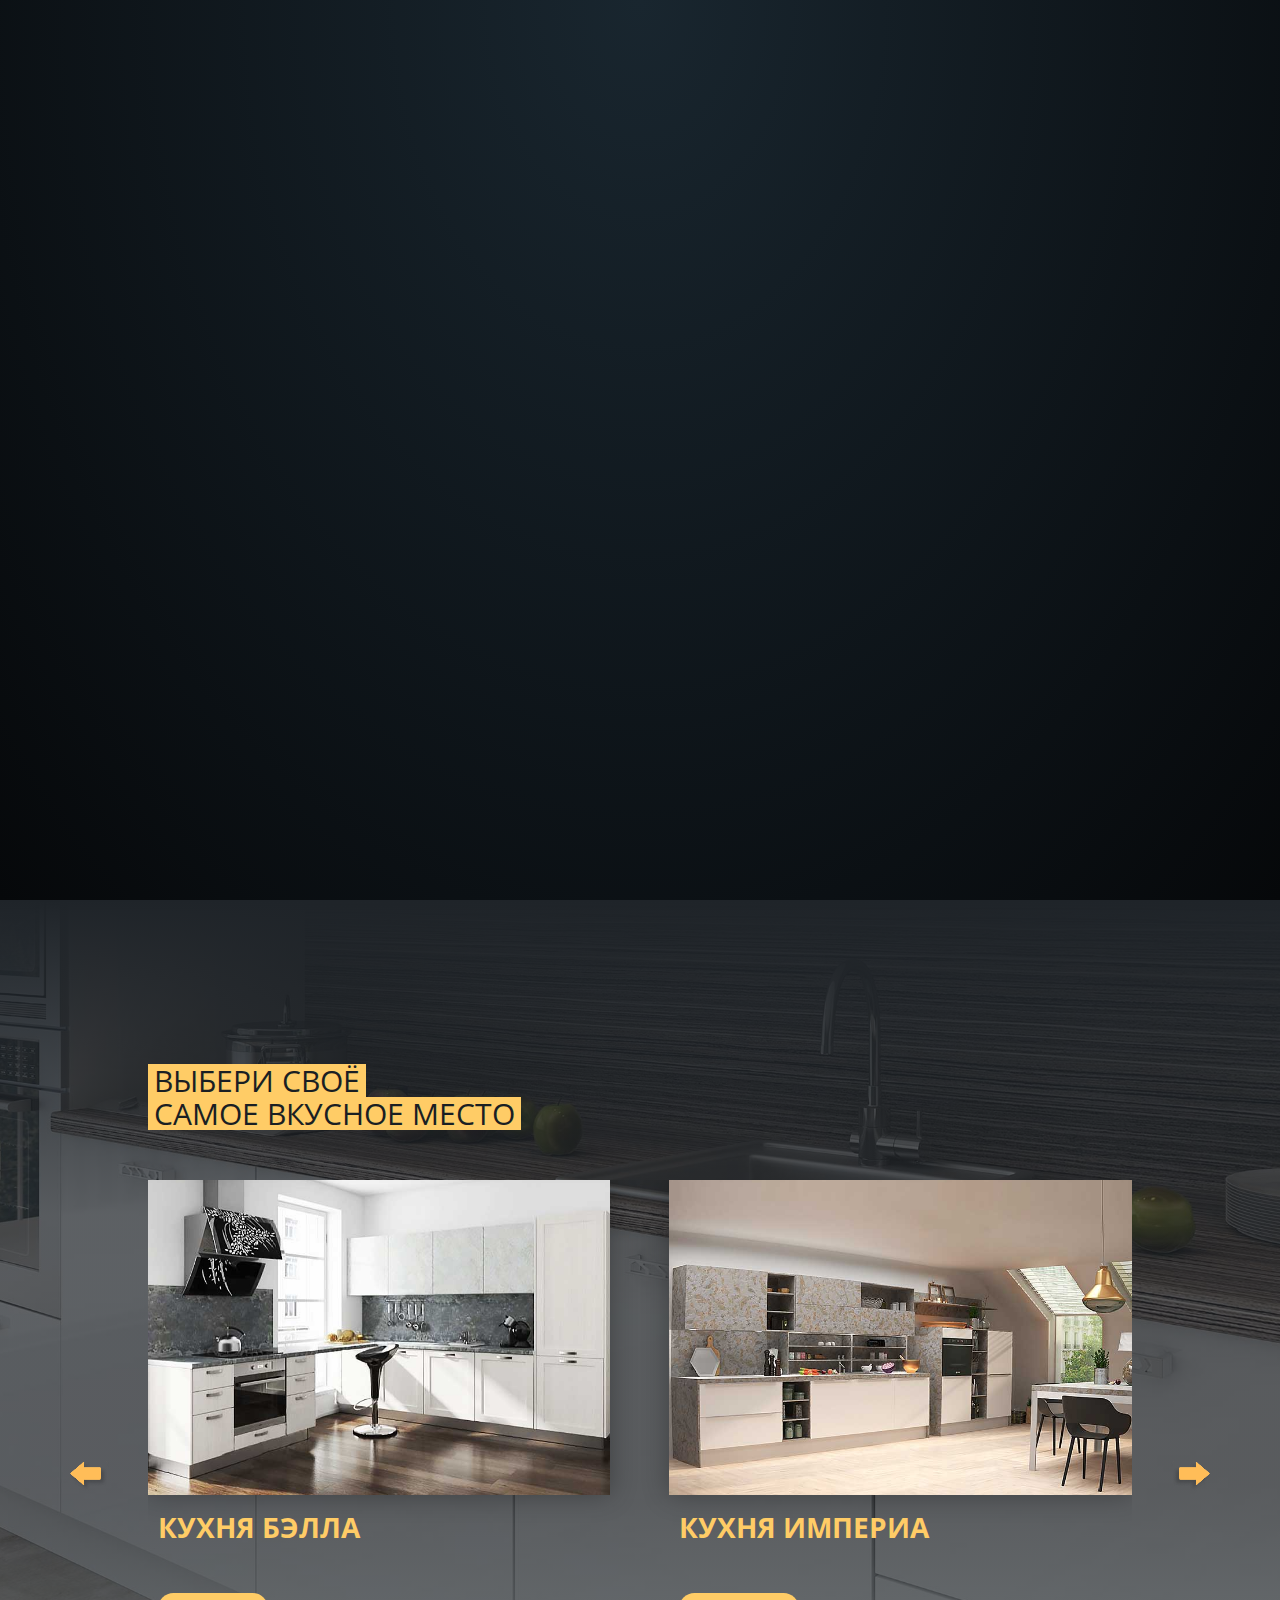
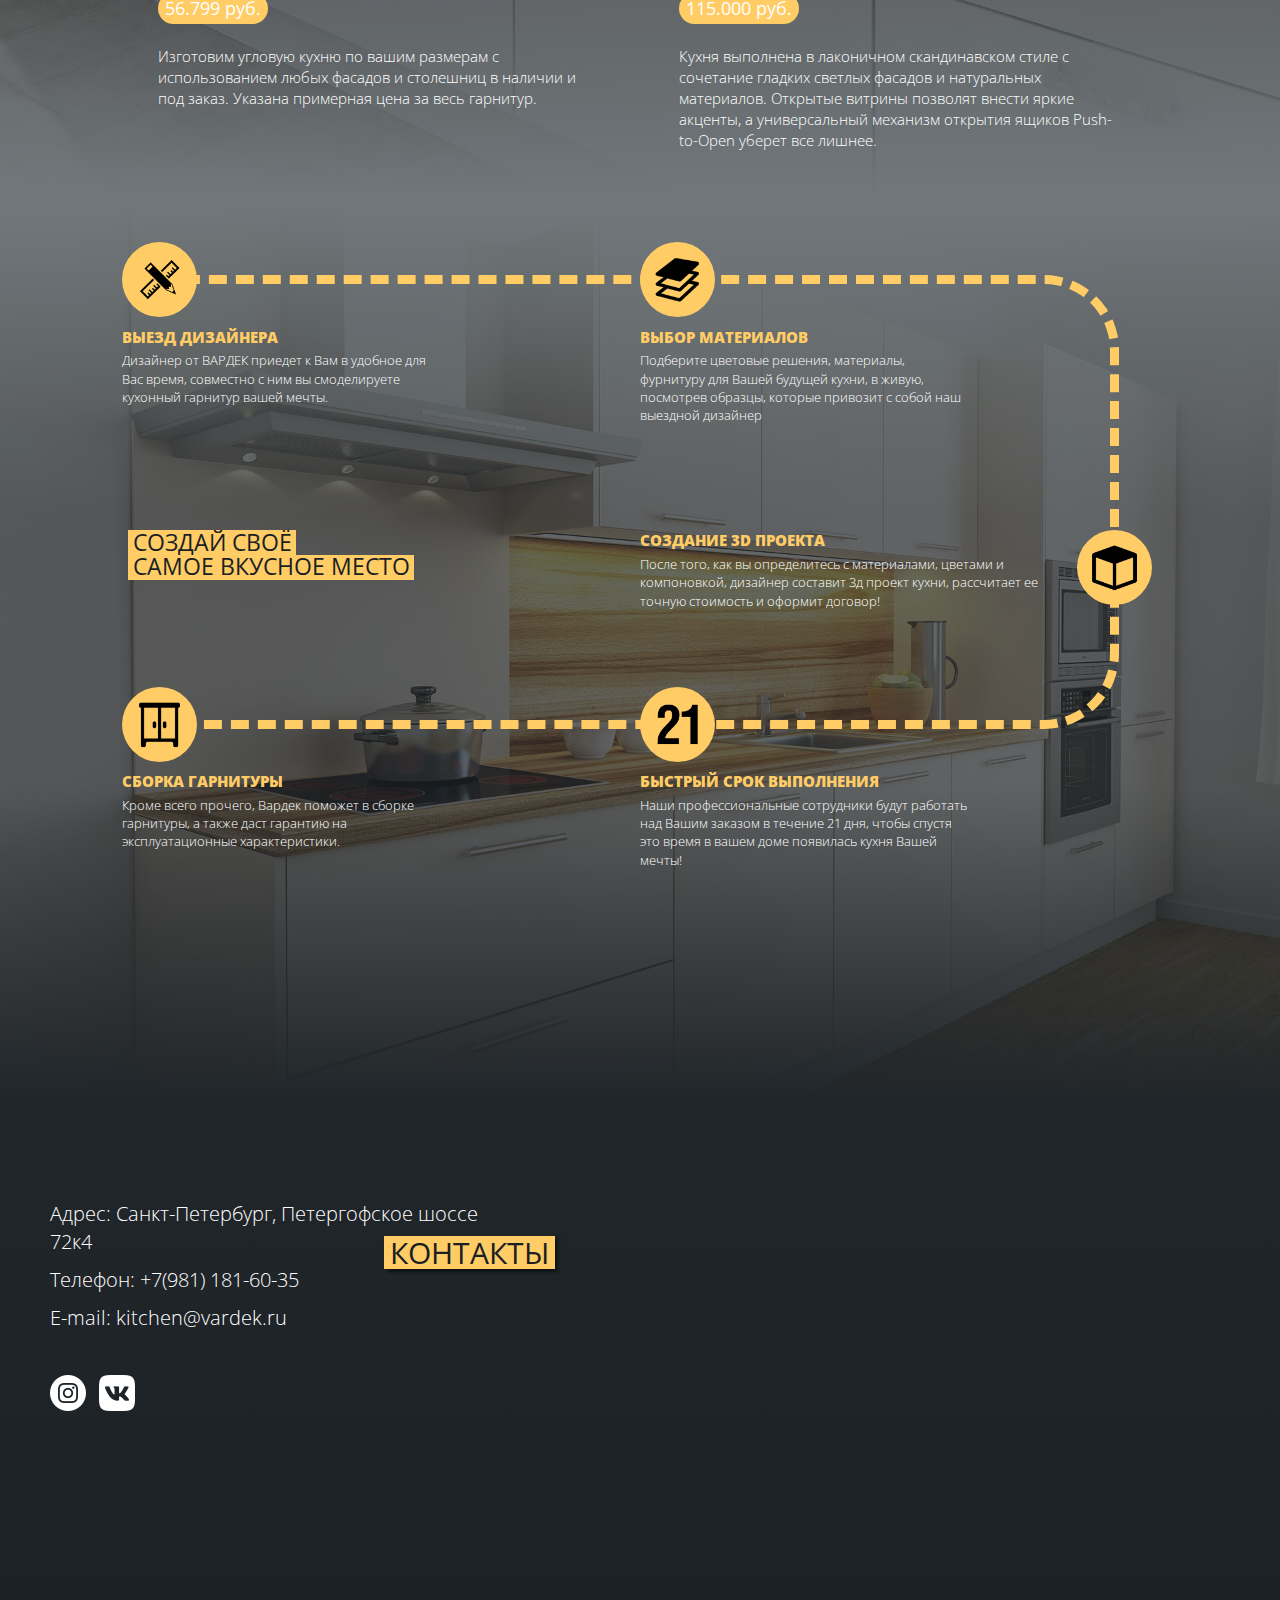
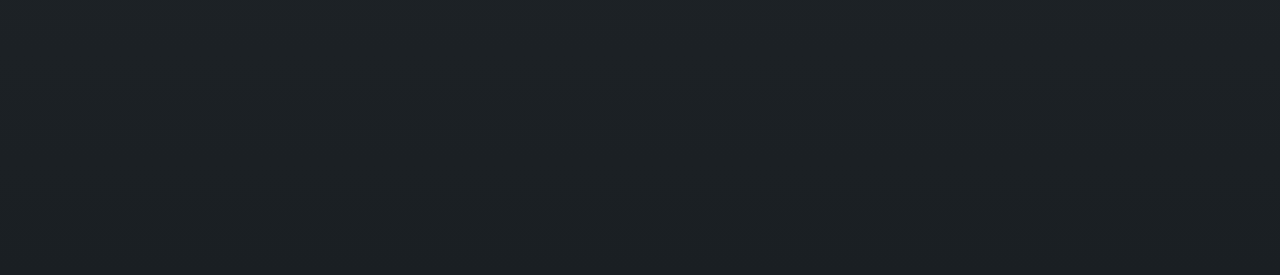
==== commit 2181cda7: "add index" ====
--- a/index.html
+++ b/index.html
@@ -1,599 +1,354 @@
 <!doctype html>
 <html>
-<head lang="en">
-  <meta charset="UTF-8">
-  <title>kitchen</title>
-  <style>
-    *{margin:0;padding: 0;box-sizing: border-box}
+  <head>
+    <meta charset="utf-8" />
+    <title>Кухни Вардек</title>
+    <meta http-equiv="X-UA-Compatible" content="IE=Edge" />
+    <meta name="viewport" content="width=device-width, initial-scale=1" />
+    <meta name="theme-color" content="#fff" />
+    <meta name="format-detection" content="telephone=no" />
+    <link rel="stylesheet" media="all" href="css/app.css" />
+    <link href="https://fonts.googleapis.com/css?family=Open+Sans:300,400,700,800" rel="stylesheet" />
+    <link rel="apple-touch-icon" sizes="76x76" href="/img/favicon/apple-touch-icon.png" />
+    <link rel="icon" type="image/png" sizes="32x32" href="/img/favicon/favicon-32x32.png" />
+    <link rel="icon" type="image/png" sizes="16x16" href="/img/favicon/favicon-16x16.png" />
+    <link rel="manifest" href="/img/favicon/site.webmanifest" />
+    <link rel="mask-icon" href="/img/favicon/safari-pinned-tab.svg" color="#5bbad5" />
+    <link rel="shortcut icon" href="/img/favicon/favicon.ico" />
+    <meta name="msapplication-TileColor" content="#2b5797" />
+    <meta name="msapplication-config" content="/img/favicon/browserconfig.xml" />
+    <meta name="theme-color" content="#ffffff" />
+  </head>
+  <body>
+    <!-- Блок вывода данных -->
+    <div class="out">
+      <!-- BEGIN content -->
+      <header class="header header__over wrapper clearfix">
+        <div class="wrap__content">
+          <nav class="navbar clearfix">
+            <div class="wrapper__navbar clearfix">
+              <div class="menu__icon">
+                <span></span>
+                <span></span>
+                <span></span>
+                <span></span>
+              </div>
+              <a class="logo__link" href="#"><img class="logo__img" src="../../img/vardec-logo.png" alt="" /></a>
+              <!-- <a class="navbar__link" href="tel:89811816035">+7(981)181-60-35</a> -->
+              <!-- <a class="call__link" href="tel:89811816035"><img class="call__img" src="../../img/call.png" alt="" /></a> -->
+              <ul class="navbar__list">
+                <li class="navbar__item">
+                  <a class="navbar__link" href="#">Главная</a>
+                </li>
+                <li class="navbar__item">
+                  <a class="navbar__link" href="#sec_slider">Кухни</a>
+                </li>
+                <li class="navbar__item">
+                  <a class="navbar__link" href="#contacts">Контакты</a>
+                </li>
+                <li class="navbar__item">
+                  <a class="navbar__link" href="tel:89811816035">+7(981)181-60-35</a>
+                </li>
+              </ul>
+            </div>
+          </nav>
+        </div>
+      </header>
+      <!-- begin preloader -->
+      <!-- !delete! блок прелоадера требует подключения preloader.js и _preloader.sass -->
+      <div id="page__preloader" class="preloader">
+        <div id="page__loader" class="loader">
+          <span id="load__perc">0%</span>
+          <div class="circle">
+            <div class="inner"></div>
+          </div>
+          <div class="circle">
+            <div class="inner"></div>
+          </div>
+          <div class="circle">
+            <div class="inner"></div>
+          </div>
+          <div class="circle">
+            <div class="inner"></div>
+          </div>
+          <div class="circle">
+            <div class="inner"></div>
+          </div>
+        </div>
+        <img src="../../img/vardec-logo.png" alt="" class="company__logo" id="logo" />
+      </div>
+      <!-- end preloader -->
+      <main>
+        <div class="wrapper">
+          <section class="section section__hero">
+            <div class="wrap__content flex__container clearfix">
+              <img src="../img/hero__kitchen.png" alt="" class="hero__kitchen" />
+              <div class="hero__description">
+                <h2 class="hero__title">САМОЕ ВКУСНОЕ</h2>
+                <h2 class="hero__title">МЕСТО В ДОМЕ</h2>
+                <p class="hero__text">Удобство и красота доступны каждому</p>
+                <p class="hero__price">ОТ <span class="hero__upper">22.600</span> РУБ</p>
+              </div>
+            </div>
+          </section>
+          <section class="section section__slider" id="sec_slider">
+            <div class="wrapper flex__container clearfix">
+              <div class="shad__bg">
+                <div class="slider__title_wrap">
+                  <h2 class="slider__title">ВЫБЕРИ СВОЁ</h2>
+                  <h2 class="slider__title">САМОЕ ВКУСНОЕ МЕСТО</h2>
+                </div>
+                <div class="slider" id="slider">
+                  <div class="arrow__wrap">
+                    <div class="arrow prev"></div>
+                  </div>
+                  <ul class="slider__field" id="sliderField">
+                    <li class="slider__item">
+                      <div class="slider__item_img_wrap">
+                        <div class="slider__item_img" style="background: url('../img/slider/bella_800x600.jpg') no-repeat center; background-size: cover;"></div>
+                        <!-- <img src="../img/slider/bella_800x600.jpg" class="slider__item_img" alt="" /> -->
+                      </div>
+                      <div class="slider__item_text">
+                        <h2 class="slider__item_title">КУХНЯ БЭЛЛА</h2>
+                        <p class="slider__item_price">56.799 руб.</p>
+                        <p class="slider__item_description">Изготовим угловую кухню по вашим размерам с использованием любых фасадов и столешниц в наличии и под заказ. Указана примерная цена за весь гарнитур.</p>
+                        <!-- <p class="slider__item_size"></p> -->
+                        <!-- <p class="slider__item_price">56.799 руб.</p> -->
+                      </div>
+                    </li>
+                    <li class="slider__item">
+                      <div class="slider__item_img_wrap">
+                        <div class="slider__item_img" style="background: url('../img/slider/imperial_800x600.jpg') no-repeat center; background-size: cover;"></div>
+                        <!-- <img src="../img/slider/imperial_800x600.jpg" class="slider__item_img" alt="" /> -->
+                      </div>
+                      <div class="slider__item_text">
+                        <h2 class="slider__item_title">КУХНЯ ИМПЕРИА</h2>
+                        <p class="slider__item_price">115.000 руб.</p>
+                        <p class="slider__item_description">Кухня выполнена в лаконичном скандинавском стиле с сочетание гладких светлых фасадов и натуральных материалов. Открытые витрины позволят внести яркие акценты, а универсальный механизм открытия ящиков Push-to-Open уберет все лишнее.</p>
+                        <!-- <p class="slider__item_size"></p> -->
+                        <!-- <p class="slider__item_price">115.000 руб.</p> -->
+                      </div>
+                    </li>
+                    <li class="slider__item">
+                      <div class="slider__item_img_wrap">
+                        <div class="slider__item_img" style="background: url('../img/slider/amisia_800x600.jpg') no-repeat center; background-size: cover;"></div>
+                        <!-- <img src="../img/slider/amisia_800x600.jpg" class="slider__item_img" alt="" /> -->
+                      </div>
+                      <div class="slider__item_text">
+                        <h2 class="slider__item_title">КУХНЯ АМИСИА</h2>
+                        <p class="slider__item_price">60.602 руб.</p>
+                        <p class="slider__item_description">Эффективный и функциональный гарнитур &quot;Амисия&quot;, оформленный глянцевыми фасадами, создаст изящную игру света на вашей кухне. Контрастность цветов подарит Вам новые яркие эмоции и побудит к кулинарным свершениям. В стоимость не включены дополнительные опции.</p>
+                        <!-- <p class="slider__item_size"></p> -->
+                        <!-- <p class="slider__item_price">60.602 руб.</p> -->
+                      </div>
+                    </li>
+                    <li class="slider__item">
+                      <div class="slider__item_img_wrap">
+                        <div class="slider__item_img" style="background: url('../img/slider/briget_800x600.jpg') no-repeat center; background-size: cover;"></div>
+                        <!-- <img src="../img/slider/briget_800x600.jpg" class="slider__item_img" alt="" /> -->
+                      </div>
+                      <div class="slider__item_text">
+                        <h2 class="slider__item_title">КУХНЯ БРИДЖЕТ</h2>
+                        <p class="slider__item_price">от 53.000 руб.</p>
+                        <p class="slider__item_description">На картинке представлен пример кухни, которую мы можем изготовить для Вас по индивидуальному проекту, любого цвета, из любого материала, с фурнитурой премиум класса.</p>
+                        <!-- <p class="slider__item_size"></p> -->
+                        <!-- <p class="slider__item_price">от 53.000 руб.</p> -->
+                      </div>
+                    </li>
+                    <li class="slider__item">
+                      <div class="slider__item_img_wrap">
+                        <div class="slider__item_img" style="background: url('../img/slider/leo_800x600.jpg') no-repeat center; background-size: cover;"></div>
+                        <!-- <img src="../img/slider/leo_800x600.jpg" class="slider__item_img" alt="" /> -->
+                      </div>
+                      <div class="slider__item_text">
+                        <h2 class="slider__item_title">КУХНЯ ЛЕО</h2>
+                        <p class="slider__item_price">52.589 руб.</p>
+                        <p class="slider__item_description">Изготовим малогобаритную кухню по вашим размерам с использованием любых фасадов и столешниц в наличии и под заказ. Богатый выбор цветов и материалов!</p>
+                        <!-- <p class="slider__item_size"></p> -->
+                        <!-- <p class="slider__item_price">52.589 руб.</p> -->
+                      </div>
+                    </li>
+                    <li class="slider__item">
+                      <div class="slider__item_img_wrap">
+                        <div class="slider__item_img" style="background: url('../img/slider/nilus_800x600.jpg') no-repeat center; background-size: cover;"></div>
+                        <!-- <img src="../img/slider/nilus_800x600.jpg" class="slider__item_img" alt="" /> -->
+                      </div>
+                      <div class="slider__item_text">
+                        <h2 class="slider__item_title">КУХНЯ НИЛУС</h2>
+                        <p class="slider__item_price">95.000 руб.</p>
+                        <p class="slider__item_description">Лаконичная и компактная кухня, дополненная системой InnoTech Atira, идеально подчеркнет индивидуальность Вашего характера. Система встроенного духового шкафа добавит эстетики вашему интерьеру.</p>
+                        <!-- <p class="slider__item_size"></p> -->
+                        <!-- <p class="slider__item_price">95.000 руб.</p> -->
+                      </div>
+                    </li>
+                    <li class="slider__item">
+                      <div class="slider__item_img_wrap">
+                        <div class="slider__item_img" style="background: url('../img/slider/toledo_800x600.jpg') no-repeat center; background-size: cover;"></div>
+                        <!-- <img src="../img/slider/toledo_800x600.jpg" class="slider__item_img" alt="" /> -->
+                      </div>
+                      <div class="slider__item_text">
+                        <h2 class="slider__item_title">КУХНЯ ТОЛЕДО</h2>
+                        <p class="slider__item_price">61.722 руб.</p>
+                        <p class="slider__item_description">Изготовим кухню из пластика по вашим размерам с использованием любых фасадов и столешниц в наличии и под заказ. Указана примерная цена за весь гарнитур.</p>
+                        <!-- <p class="slider__item_size"></p> -->
+                        <!-- <p class="slider__item_price">61.722 руб.</p> -->
+                      </div>
+                    </li>
+                    <li class="slider__item">
+                      <div class="slider__item_img_wrap">
+                        <div class="slider__item_img" style="background: url('../img/slider/tornea_800x600.jpg') no-repeat center; background-size: cover;"></div>
+                        <!-- <img src="../img/slider/tornea_800x600.jpg" class="slider__item_img" alt="" /> -->
+                      </div>
+                      <div class="slider__item_text">
+                        <h2 class="slider__item_title">КУХНЯ ТОРНЕА</h2>
+                        <p class="slider__item_price">70.000 руб.</p>
+                        <p class="slider__item_description">Современный и минималистичный дизайн создан специально для молодых и энергичных людей, живущих в ритме большого города, а возможность  использовать фасады разных цветов, сделает ее оригинальной и неповторимой. Указана минимальная стоимость гарнитура.</p>
+                        <!-- <p class="slider__item_size"></p> -->
+                        <!-- <p class="slider__item_price">70.000 руб.</p> -->
+                      </div>
+                    </li>
+                    <li class="slider__item">
+                      <div class="slider__item_img_wrap">
+                        <div class="slider__item_img" style="background: url('../img/slider/fuz_800x600.jpg') no-repeat center; background-size: cover;"></div>
+                        <!-- <img src="../img/slider/fuz_800x600.jpg" class="slider__item_img" alt="" /> -->
+                      </div>
+                      <div class="slider__item_text">
+                        <h2 class="slider__item_title">КУХНЯ ФУЗ</h2>
+                        <p class="slider__item_price">50.402 руб.</p>
+                        <p class="slider__item_description">Изготовим кухню  на заказ по вашим размерам с использованием любых фасадов и столешниц в наличии и под заказ. Богатый выбор цветов и материалов.</p>
+                        <!-- <p class="slider__item_size"></p> -->
+                        <!-- <p class="slider__item_price">50.402 руб.</p> -->
+                      </div>
+                    </li>
+                    <li class="slider__item">
+                      <div class="slider__item_img_wrap">
+                        <div class="slider__item_img" style="background: url('../img/slider/laima_800x600.jpg') no-repeat center; background-size: cover;"></div>
+                        <!-- <img src="../img/slider/laima_800x600.jpg" class="slider__item_img" alt="" /> -->
+                      </div>
+                      <div class="slider__item_text">
+                        <h2 class="slider__item_title">КУХНЯ LAIMA</h2>
+                        <p class="slider__item_price">52.711 руб.</p>
+                        <p class="slider__item_description">Изготовим кухню на заказ по вашим размерам с использованием любых фасадов и столешниц в наличии и под заказ. Указана примерная цена за весь гарнитур.</p>
+                        <!-- <p class="slider__item_size"></p> -->
+                        <!-- <p class="slider__item_price">52.711 руб.</p> -->
+                      </div>
+                    </li>
+                  </ul>
+                  <div class="arrow__wrap">
+                    <div class="arrow next"></div>
+                  </div>
+                </div>
+              </div>
+            </div>
+          </section>
+          <section class="section__steps clearfix">
+            <div class="steps__wrap clearfix">
+              <div class="steps__path"></div>
+              <div class="step step__1">
+                <div class="step__icon step__icon_1"></div>
+                <div class="step__description step__description_1">
+                  <h2 class="step__title">ВЫЕЗД ДИЗАЙНЕРА</h2>
+                  <p class="step__text"> Дизайнер от ВАРДЕК приедет к Вам в удобное для Вас время, совместно с ним вы смоделируете кухонный гарнитур вашей мечты. </p>
+                </div>
+              </div>
+              <div class="timeline">
+                <div class="timeline_lefttop"></div>
+                <div class="timeline_plane"></div>
+                <div class="timeline_rightbottom"></div>
+              </div>
+              <div class="step step__2">
+                <div class="step__icon step__icon_2"></div>
+                <div class="step__description step__description_2">
+                  <h2 class="step__title">ВЫБОР МАТЕРИАЛОВ</h2>
+                  <p class="step__text"> Подберите цветовые решения, материалы, фурнитуру для Вашей будущей кухни, в живую, посмотрев образцы, которые привозит с собой наш выездной дизайнер </p>
+                </div>
+              </div>
+              <div class="timeline">
+                <div class="timeline_leftbottom"></div>
+                <div class="timeline_plane"></div>
+                <div class="timeline_righttop"></div>
+              </div>
+              <div class="step step__3">
+                <div class="step__icon step__icon_3"></div>
+                <div class="step__description step__description_3">
+                  <h2 class="step__title">СОЗДАНИЕ 3D ПРОЕКТА</h2>
+                  <p class="step__text"> После того, как вы определитесь с материалами, цветами и компоновкой, дизайнер составит 3д проект кухни, рассчитает ее точную стоимость и оформит договор! </p>
+                </div>
+              </div>
+              <div class="timeline">
+                <div class="timeline_lefttop"></div>
+                <div class="timeline_plane"></div>
+                <div class="timeline_rightbottom"></div>
+              </div>
+              <div class="step step__slogan">
+                <h2 class="slider__title">СОЗДАЙ СВОЁ</h2>
+                <h2 class="slider__title">САМОЕ ВКУСНОЕ МЕСТО</h2>
+              </div>
+              <div class="step__description"></div>
+              <div class="step step__4">
+                <div class="step__icon step__icon_4"></div>
+                <div class="step__description step__description_4">
+                  <h2 class="step__title">БЫСТРЫЙ СРОК ВЫПОЛНЕНИЯ</h2>
+                  <p class="step__text"> Наши профессиональные сотрудники будут работать над Вашим заказом в течение 21 дня, чтобы спустя это время в вашем доме появилась кухня Вашей мечты! </p>
+                </div>
+              </div>
+              <div class="timeline">
+                <div class="timeline_leftbottom"></div>
+                <div class="timeline_plane"></div>
+                <div class="timeline_righttop"></div>
+              </div>
+              <div class="step step__5">
+                <div class="step__icon step__icon_5"></div>
+                <div class="step__description step__description_5">
+                  <h2 class="step__title">СБОРКА ГАРНИТУРЫ</h2>
+                  <p class="step__text"> Кроме всего прочего, Вардек поможет в сборке гарнитуры, а также даст гарантию на эксплуатационные характеристики. </p>
+                </div>
+              </div>
+            </div>
+          </section>
+          <section class="section section__contacts clearfix" id="contacts">
+            <div class="shad__bg">
+              <div class="wrap__contacts">
+                <h2 class="slider__title contacts__pad">КОНТАКТЫ</h2>
+                <div class="wrap__contacts-info">
+                  <p class="contacts"> Адрес: Санкт-Петербург, Петергофское шоссе 72к4 </p>
+                  <p class="contacts">
+                    <a href="tel:89811816035" class="contacts__link">Телефон: +7(981) 181-60-35</a>
+                  </p>
+                  <p class="contacts">
+                    <a href="mailto:kitchen@vardek.ru" class="contacts__link">E-mail: kitchen@vardek.ru</a>
+                  </p>
+                  <div class="social__block">
+                    <a href="https://instagram.com/kuhni_spb_krasnoselskii" class="social__inst"></a>
+                    <a href="https://vk.com/kuhni_spb_krasnoselskii" class="social__vk"></a>
+                  </div>
+                </div>
+                <div class="wrappr">
+                  <div class="wrap__map">
+                    <script type="text/javascript" charset="utf-8" async src="https://api-maps.yandex.ru/services/constructor/1.0/js/?um=constructor%3Af008648b970c18babbb4d17af60e9f4ddbeacd129cec963ade8d1a6624b47ecb&amp;width=100%25&amp;height=300&amp;lang=ru_RU&amp;scroll=true"></script>
+                  </div>
+                </div>
+              </div>
+            </div>
+          </section>
+        </div>
+      </main>
+      <!-- END content -->
+    </div>
+    <!-- Конец блока вывода данных -->
+    <!-- BEGIN scripts -->
+    <script type="text/javascript" src="js/app.js"></script>
+    <script>
+      (function(w, d, u)
+      {
+        var s = d.createElement('script');
+        s.async = true;
+        s.src = u + '?' + (Date.now() / 60000 | 0);
+        var h = d.getElementsByTagName('script')[0];
+        h.parentNode.insertBefore(s, h);
+      })(window, document, 'https://cdn.bitrix24.ru/b10174579/crm/site_button/loader_2_0b77d0.js');
 
-    @font-face {
-        font-family: 'Politica';
-        src: url([data-uri]) format('woff');
-        font-weight: normal;
-        font-style: normal;
-
-    }
-
-
-    @font-face {
-        font-family: 'PoliticaBold';
-        src: url([data-uri]) format('woff');
-        font-weight: normal;
-        font-style: normal;
-    }
-    :root{
-    	--main-color: #f9e900;
-    }
-    body {
-      color: #333;
-      margin: 0;
-      padding: 0 40px;
-      font-size: 20px;
-      line-height: 1.6;
-      font-family: 'Politica', serif;
-    }
-    .icon-logo { width: 3.66em; height: 1em; fill: #221F20; }
-    .icon-desktop { width: 1.41em; height: 1em; fill: #000; }
-    .icon-link { width: 2em; height: 1em; fill: #000; }
-    .icon-mobile { width: 0.59em; height: 1em; fill: #000; }
-    .icon-tablet { width: 0.79em; height: 1em; fill: #000; }
-    .icon-watch { width: 0.67em; height: 1em; fill: #000; }
-    .icon-wide { width: 1.1em; height: 1em; fill: #000; }
-
-    section{
-      width: 300px;
-      padding: 30px 0;
-    }
-
-    .preview{
-      position: fixed;
-      right: 42px;
-      top: 120px;
-      left: 355px;
-      bottom: 120px;
-      
-    }
-    iframe{
-		opacity: 1;
-		box-shadow: 0 0 8px rgba(#000,.5);
-		margin: 0 auto;
-		transform-origin: 0 0;
-		box-shadow: 0 0 20px rgba(0,0,0,.6);
-    }
-
-
-    .preview footer{
-      position: absolute;
-      bottom: -50px;
-      right: 0;
-      left: 0;
-      padding: 0;
-    }
-    .preview footer a{
-    	color: #000;
-    }
-
-    .pagelist{
-      list-style-type: none;
-      padding-top: 100px;
-      width: 275px;
-    }
-    .pagelist li{
-      margin-bottom: 25px;
-    }
-    .pagelist li:last-child{
-    	margin-bottom: 0;
-    }
-
-    .pagelist__preview{
-      display: inline-block;
-      box-shadow: none;
-      padding: 5px 20px;
-      border: 1px solid #000;
-      font-size: 13px;
-      margin-top: 10px;
-      text-transform: uppercase;
-      text-shadow: none;
-      font-size: 24px;
-    }
-    .pagelist__title{
-      color: #000;
-      text-decoration: none;
-      padding: 5px 8px 5px 3px;
-      position: relative;
-      left: -3px;
-    }
-    .is-notready .pagelist__title{
-      color: #aaaaaa;
-      background: #fff;
-      pointer-events: none;
-    }
-    .pagelist__title span{
-      margin-right: 5px;
-    }
-    .pagelist__title em{
-      font-style: normal;
-      font-weight: normal;
-      font-family: 'PoliticaBold',sans-serif;
-      position: relative;
-      display: inline-block;
-    }
-    .pagelist__title em:before{
-      content: "";
-      position: absolute;
-      bottom: 4px;
-      width: 100%;
-      left: 0;
-      border-top: 1px solid currentColor;
-    }
-    .pagelist__title.is-active{
-      background: #000;
-      color: #fff;
-    }
-    .pagelist__url{
-      width: 24px;
-      height: 24px;
-      border-radius: 4px;
-      background: #f9e900;
-      background: var(--main-color);
-      display: inline-block;
-      position: relative;
-      vertical-align: middle;
-      margin-left: 4px;
-    }
-    .is-notready .pagelist__url{
-      background: #eeeeee;
-      pointer-events: none;
-    }
-    .pagelist__url .icon{
-      fill: #000;
-      font-size: 10px;
-      position: absolute;
-      top: 50%;
-      left: 50%;
-      transform: translate(-50%,-50%);
-    }
-    .is-notready .pagelist__url .icon{
-      fill:#aaaaaa;
-    }
-    .pagelist__progress{
-      height: 4px;
-      background: #eeeeee;
-      margin-top: 5px;
-    }
-    .pagelist__progress i{
-      height: 4px;
-      display: block;
-      background: #f9e900;
-      background: var(--main-color);
-    }
-
-
-
-    header{
-      overflow: hidden;
-      line-height: 1;
-      /*height: 100px;*/
-      height: 90px;
-      position: fixed;
-      top: 0;
-      left: 0;
-      right: 0;
-      z-index: 200;
-      background: #fff;
-    }
-    header h1{
-      background: #f9e900;
-      background: var(--main-color);
-      height: 91px;
-      position: relative;
-      width: 242px;
-      display: inline-block;
-      vertical-align: top;
-    }
-    header h1:before{
-      width: 200px;
-      height: 200px;
-      position: absolute;
-      right: 0;
-      bottom: 0;
-      content: "";
-      background: #f9e900;
-      background: var(--main-color);
-      transform: rotate(38deg);
-      transform-origin: 100% 100%;
-    }
-    header h1 a{
-      display: block;
-      position: absolute;
-      left: 42px;
-      top: 22px;
-      
-    }
-    header h1 .icon{
-      font-size: 47px;
-    }
-    .header__updated{
-      font-size: 24px;
-      height: 90px;
-      line-height: 90px;
-      color: #050a0f;
-      display: inline-block;
-      vertical-align: top;
-      margin-left: 80px;
-    }
-    .header__updated em{
-      font-weight: normal;
-      font-family: 'PoliticaBold',sans-serif;
-      font-style: normal;
-    }
-    .types{
-      position: absolute;
-      right: 40px;
-      top: 24px;
-    }
-    .types button,.types button:active{
-      height: 46px;
-      width: 112px;
-      border: 1px solid #eee;
-      background: #fff;
-      font-size: 14px;
-      color: #000;
-      text-align: left;
-      font-family: 'Politica', serif;
-      padding-left: 38px;
-      position: relative;
-      outline: none;
-    }
-    .types strong{
-      font-weight: normal;
-      font-family: 'PoliticaBold',sans-serif;
-    }
-    .types .icon{
-      position: absolute;
-      top: 50%;
-      left: 10px;
-      transform: translate(0, -50%);
-      font-size: 20px;
-    }
-    .types .icon-desktop{left: 5px;}
-    .types .icon-wide{left: 8px;}
-
-    .types button.is-active{
-      border-color: #000;
-      color: #fff;
-      background: #000;
-    }
-    .types button.is-active .icon{
-      color: #fff;
-      fill: #fff;
-    }
-    .types span{
-      display: block;
-    }
-    footer{
-      font-size: 15px;
-      text-align: center;
-      padding: 20px 50px;
-      text-align: left;
-      margin-top: 100px;
-    }
-    @media (max-width: 1200px){
-      .header__updated{
-        position: absolute;
-        right: 42px;
-        bottom: 0;
-        line-height: 1;
-        height: auto;
-        margin: 0;
-        font-size: 14px;
-      }
-    }
-    @media (max-width: 780px){
-      body{
-        padding: 0;
-      }
-      .preview iframe,.types{
-        display: none;
-      }
-      .preview{
-      	position: static;
-      	text-align: center;
-      }
-      .preview footer{
-      	position: static;
-      	text-align: center;
-      	margin: 0;
-      	padding: 0 0 20px 0;
-      }
-      header{
-        position: relative;
-        height: auto;
-        text-align: center;
-      }
-      header h1{
-        display: block;
-        width: auto;
-        height: auto;
-        padding: 20px 0 30px;
-      }
-      header h1 a{
-        position: static;
-      }
-      header .icon{
-        font-size: 30px;
-      }
-      .header__updated{
-        display: block;
-        text-align: center;
-        font-size: 14px;
-        line-height: 1;
-        text-align: center;
-        padding: 0;
-        height: auto;
-        margin: 0;
-        position: absolute;
-        bottom: 10px;
-        left: 0;
-        right: 0;
-      }
-      section{
-        margin: 0;
-        width: auto;
-        padding: 0;
-      }
-      .pagelist{
-        margin: 0;
-        padding: 20px;
-        width: auto;
-      }
-    }
-  </style>
-</head>
-<body>
-<svg style="display:none" xmlns="http://www.w3.org/2000/svg">
-<symbol id="icon-desktop" viewBox="0 0 24 17">
-    <title>
-        Shape
-    </title>
-    <path d="M20 15c1.1 0 1.99-.9 1.99-2L22 2c0-1.1-.9-2-2-2H4C2.9 0 2 .9 2 2v11c0 1.1.9 2 2 2H0c0 1.1.9 2 2 2h20c1.1 0 2-.9 2-2h-4zM4 2h16v11H4V2zm8 14c-.55 0-1-.45-1-1s.45-1 1-1 1 .45 1 1-.45 1-1 1z" fill-rule="evenodd"/>
-</symbol><symbol id="icon-link" viewBox="0 0 20 10">
-    <title>
-        Shape
-    </title>
-    <path d="M1.9 5c0-1.71 1.39-3.1 3.1-3.1h4V0H5C2.24 0 0 2.24 0 5s2.24 5 5 5h4V8.1H5C3.29 8.1 1.9 6.71 1.9 5zM6 6h8V4H6v2zm9-6h-4v1.9h4c1.71 0 3.1 1.39 3.1 3.1 0 1.71-1.39 3.1-3.1 3.1h-4V10h4c2.76 0 5-2.24 5-5s-2.24-5-5-5z" fill-rule="evenodd"/>
-</symbol><symbol id="icon-logo" viewBox="0 0 172 47">
-    <title>
-        Page 1
-    </title>
-    <path d="M18.1 25c0 2.8-2 4.5-4.7 5.3-2.3.6-6.1.6-8.3 0-2.8-.7-4.9-2.5-5-5.3V6.4C.1 3.3 2.7 1.5 5.8.9c2.3-.4 5.7-.4 7.9.3C16.2 2 18 3.7 18 6.4h-2c0-1.6-1.2-2.6-2.8-3.2-2-.6-4.9-.6-6.9-.3-2.2.4-4 1.6-4 3.4v18.6c0 1.7 1.5 2.8 3.4 3.3 2 .5 5.2.5 7.2 0 1.8-.5 3.2-1.6 3.2-3.2h2z"/>
-    <path d="M22.2 6.2c0-7.6 17.9-7.6 17.9 0v18.9c0 7.7-17.9 7.7-17.9 0V6.2zM38 25V6.3c0-5-13.7-5-13.7 0V25c0 .6 0 .9.1 1.1 1.3 3.7 12.1 3.7 13.3 0 .3-.2.3-.6.3-1.1z"/>
-    <path d="M44.5 30.6V.8h10.3c3.4 0 7.7 1.7 7.7 5.7v18.3c0 4.1-4.4 5.8-8 5.8h-10zm15.9-24C60.4 4.1 57 3 54.8 3h-8.1v25.5h7.9c2 0 5-.7 5.7-2.7.2-.9.1-15.6.1-19.2z"/>
-    <path d="M69 14.7h13.7v2.2H69c0 1.4-.1 8.1.2 9 .7 2 3.7 2.7 5.6 2.7h7.9v2.2h-7.9c-3.6 0-7.9-1.7-7.9-5.7v-24h15.8V3H69v11.7z"/>
-    <path d="M89 19.2v11.4h-2.1V.9h8c1 0 7.9.1 7.9 5.7v7.1c0 2.3-1.7 4.2-4 4.7 2.2.5 4 2.3 4 4.6v7.6h-2.1V23c0-2.9-3.8-3.8-5.9-3.8H89zm11.7-12.6c0-2.7-3.6-3.8-5.8-3.8H89v14.6h5.7c2.3 0 5.9-.7 5.9-3.7V6.6z"/>
-    <path d="M109.4.8v29.8h-2.1V.8h2.1z"/>
-    <g>
-        <path d="M122.4 31l-6.8-6c-1.3-1.1-1.6-2.3-1.6-3.9V.8h2.2v20.3c0 1.1 0 1.4.8 2.2l5.9 5.3 5.9-5.3c.8-.8.8-1.1.8-2.2V.8h2.2V21c0 1.6-.3 2.7-1.6 3.9l-6.8 6h-1z"/>
-        <path d="M138.1 14.7h13.7v2.2h-13.7c0 1.4-.1 8.1.2 9 .7 2 3.7 2.7 5.7 2.7h7.9v2.2H144c-3.6 0-7.9-1.7-7.9-5.7v-24h15.8V3h-13.7v11.7z"/>
-        <path d="M158.2 19.2v11.4h-2.1V.9h8c1 0 7.9.1 7.9 5.7v7.1c0 2.3-1.7 4.2-4 4.7 2.2.5 4 2.3 4 4.6v7.6h-2.1V23c0-2.9-3.8-3.8-5.9-3.8h-5.8zm11.6-12.6c0-2.7-3.6-3.8-5.8-3.8h-5.9v14.6h5.7c2.3 0 5.9-.7 5.9-3.7V6.6z"/>
-    </g>
-    <path d="M6.6 46.2l-5-5.1C.3 39.7 0 39 0 37.6h2c0 .8.1 1.1.7 1.7L7 43.8l4.2-4.4c.6-.6.7-.9.7-1.7h2c0 .8.1 1.1.7 1.7l4.2 4.4 4.2-4.4c.6-.6.7-.9.7-1.7h2.1c0 1.4-.3 2.1-1.6 3.4l-5 5.1h-.8l-5.5-5.9-5.5 5.9h-.8z"/>
-    <path d="M30.5 46.2l-5-5.1c-1.3-1.3-1.6-2.1-1.6-3.4H26c0 .8.1 1.1.7 1.7l4.2 4.4 4.2-4.4c.6-.6.7-.9.7-1.7h2c0 .8.1 1.1.7 1.7l4.2 4.4 4.2-4.4c.6-.6.7-.9.7-1.7h2c0 1.4-.3 2.1-1.6 3.4l-5 5.1h-.8l-5.5-5.9-5.5 5.9h-.7z"/>
-    <path d="M54.3 46.2l-5-5.1c-1.3-1.3-1.6-2.1-1.6-3.4h2c0 .8.1 1.1.7 1.7l4.2 4.4 4.2-4.4c.6-.6.7-.9.7-1.7h2c0 .8.1 1.1.7 1.7l4.2 4.4 4.2-4.4c.6-.6.7-.9.7-1.7h2c0 1.4-.3 2.1-1.6 3.4l-5 5.1h-.8l-5.5-5.9-5.5 5.9h-.6z"/>
-    <path d="M78.2 46.2l-5-5.1c-1.3-1.3-1.6-2.1-1.6-3.4h2c0 .8.1 1.1.7 1.7l4.2 4.4 4.2-4.4c.6-.6.7-.9.7-1.7h2c0 .8.1 1.1.7 1.7l4.2 4.4 4.2-4.4c.6-.6.7-.9.7-1.7h2.1c0 1.4-.3 2.1-1.6 3.4l-5 5.1H90l-5.5-5.9-5.5 5.9h-.8z"/>
-    <path d="M102 46.2L97 41c-1.3-1.3-1.6-2.1-1.6-3.4h2c0 .8.1 1.1.7 1.7l4.2 4.4 4.2-4.4c.6-.6.7-.9.7-1.7h2c0 .8.1 1.1.7 1.7l4.2 4.4 4.2-4.4c.6-.6.7-.9.7-1.7h2.1c0 1.4-.3 2.1-1.6 3.4l-5 5.1h-.8l-5.5-5.9-5.5 5.9h-.7z"/>
-    <path d="M125.9 46.2l-5-5.1c-1.3-1.3-1.6-2.1-1.6-3.4h2c0 .8.1 1.1.7 1.7l4.2 4.4 4.2-4.4c.6-.6.7-.9.7-1.7h2c0 .8.1 1.1.7 1.7l4.2 4.4 4.2-4.4c.6-.6.7-.9.7-1.7h2.1c0 1.4-.3 2.1-1.6 3.4l-5 5.1h-.8l-5.5-5.9-5.5 5.9h-.7z"/>
-    <path d="M149.7 46.2l-5-5.1c-1.3-1.3-1.6-2.1-1.6-3.4h2.1c0 .8.1 1.1.7 1.7l4.2 4.4 4.2-4.4c.6-.6.7-.9.7-1.7h2c0 .8.1 1.1.7 1.7l4.2 4.4 4.2-4.4c.6-.6.7-.9.7-1.7h2c0 1.4-.3 2.1-1.6 3.4l-5 5.1h-.8l-5.5-5.9-5.5 5.9h-.7z"/>
-</symbol><symbol id="icon-mobile" viewBox="0 0 13 22">
-    <title>
-        Shape
-    </title>
-    <path d="M10.5 0h-8A2.5 2.5 0 0 0 0 2.5v17A2.5 2.5 0 0 0 2.5 22h8a2.5 2.5 0 0 0 2.5-2.5v-17A2.5 2.5 0 0 0 10.5 0zm-4 21c-.83 0-1.5-.67-1.5-1.5S5.67 18 6.5 18s1.5.67 1.5 1.5S7.33 21 6.5 21zm4.5-4H2V3h9v14z" fill-rule="evenodd"/>
-</symbol><symbol id="icon-tablet" viewBox="0 0 19 24">
-    <title>
-        Shape
-    </title>
-    <path d="M16.5 0h-14A2.5 2.5 0 0 0 0 2.5v19A2.5 2.5 0 0 0 2.5 24h14a2.5 2.5 0 0 0 2.5-2.5v-19A2.5 2.5 0 0 0 16.5 0zm-7 23c-.83 0-1.5-.67-1.5-1.5S8.67 20 9.5 20s1.5.67 1.5 1.5-.67 1.5-1.5 1.5zm7.5-4H2V3h15v16z" fill-rule="evenodd"/>
-</symbol><symbol id="icon-watch" viewBox="0 0 16 24">
-    <title>
-        Shape
-    </title>
-    <path d="M16 12c0-2.54-1.19-4.81-3.04-6.27L12 0H4l-.95 5.73A7.94 7.94 0 0 0 0 12a7.94 7.94 0 0 0 3.05 6.27L4 24h8l.96-5.73A7.976 7.976 0 0 0 16 12zM2 12c0-3.31 2.69-6 6-6s6 2.69 6 6-2.69 6-6 6-6-2.69-6-6z" fill-rule="evenodd"/>
-</symbol><symbol id="icon-wide" viewBox="0 0 22 20">
-    <title>
-        Shape
-    </title>
-    <path d="M20 0H2C.9 0 0 .9 0 2v12c0 1.1.9 2 2 2h7l-2 3v1h8v-1l-2-3h7c1.1 0 2-.9 2-2V2c0-1.1-.9-2-2-2zm0 12H2V2h18v10z" fill-rule="evenodd"/>
-</symbol></svg>
-  <header class="header">
-    <h1><a href="http://riverco.de">
-      <svg class="icon icon-logo"><use xlink:href="#icon-logo"></use></svg>
-    </a></h1>
-    
-    <div class="header__updated"><em>kitchen</em> updated 18.03.2019, 1 pages</div>
-    <nav class="types">
-      <button data-mode="mobile" data-width="320">
-        <svg class="icon icon-mobile"><use xlink:href="#icon-mobile"></use></svg>
-        <strong>Mobile</strong>
-        <span>320px</span>
-      </button>
-      <button data-mode="ipad" data-width="900">
-        <svg class="icon icon-tablet"><use xlink:href="#icon-tablet"></use></svg>
-        <strong>Tablet</strong>
-        <span>900px</span></button>
-      <button data-mode="desktop" data-width="1024">
-        <svg class="icon icon-desktop"><use xlink:href="#icon-desktop"></use></svg>
-        <strong>Desktop</strong>
-        <span>1024px</span></button>
-      <button data-mode="wide" class="is-active" data-width="1600">
-        <svg class="icon icon-wide"><use xlink:href="#icon-wide"></use></svg>
-        <strong>Desktop HD</strong>
-        <span>1600px</span>
-      </button>
-    </nav>
-  </header>
-  <section>
-    <ol class="pagelist">
-      
-      
-          <li >
-
-                <a class="pagelist__title  is-active " target="_blank" href="page.html"><span>1.</span><em>page</em></a>
-                <a href="page.html" class="pagelist__url">
-                  <svg class="icon icon-link"><use xlink:href="#icon-link"></use></svg>
-                </a>
-                
-                <div class="pagelist__progress">
-                  
-                  <i style="width:50%"></i>
-                </div>
-
-          </li>
-        
-  
-    </ol>
-  </section>
-
-  <aside class="preview" id="preview-wrapper">
-    
-    <iframe id="preview"  width="1600" height="600" src="page.html"  frameborder="0"></iframe>
-    <footer>
-      <p>Coded with ❤️ at <a href="http://riverco.de">Coderiver</a></p>
-    </footer>
-  </aside>
-
-
-  <script>
-    var navs = document.querySelectorAll('button');
-    var body = document.querySelectorAll('body')[0];
-    var previewButtons = document.querySelectorAll('.pagelist__title');
-    var iframe = document.getElementById('preview');
-    var previewWrapper = document.getElementById('preview-wrapper');
-    // colors
-    var colors = ['#f9e900','#ddd','#afd702','#add8e6','#f03a96'];
-
-    if(localStorage.getItem('main-color')){
-    	document.documentElement.style.setProperty(`--main-color`, localStorage.getItem('main-color'));
-    }
-
-    body.addEventListener('dblclick', function(event) {
-    	colors = colors.concat(colors.splice(0,1));
-    	document.documentElement.style.setProperty(`--main-color`, colors[0]);
-    	localStorage.setItem('main-color', colors[0]);
-    });
-    // end colors
-
-    function removeActive(){
-      [].forEach.call(previewButtons, function(button) {
-        button.classList.remove('is-active');
-      });
-    }
-
-    function getScrollbarWidth() {
-        var outer = document.createElement("div");
-        outer.style.visibility = "hidden";
-        outer.style.width = "100px";
-        outer.style.msOverflowStyle = "scrollbar"; // needed for WinJS apps
-
-        document.body.appendChild(outer);
-
-        var widthNoScroll = outer.offsetWidth;
-        // force scrollbars
-        outer.style.overflow = "scroll";
-
-        // add innerdiv
-        var inner = document.createElement("div");
-        inner.style.width = "100%";
-        outer.appendChild(inner);        
-
-        var widthWithScroll = inner.offsetWidth;
-
-        // remove divs
-        outer.parentNode.removeChild(outer);
-
-        return widthNoScroll - widthWithScroll;
-    }
-    var  scrollbarwidth = getScrollbarWidth();
-
-    [].forEach.call(previewButtons, function(button) {
-      button.addEventListener('click', function(event) {
-      	
-      	if(window.innerWidth < 780){return;}
-        event.preventDefault();
-        removeActive();
-        var el = event.currentTarget;
-        el.classList.add('is-active');
-        iframe.src = el.href;
-      }, false);
-    });
-
-    
-    var mode = 'wide';
-    [].forEach.call(navs, function(nav) {
-      nav.addEventListener('click', function(event) {
-          event.preventDefault();
-          mode = event.currentTarget.dataset.mode;
-          iframe.style.width = parseInt(event.currentTarget.getAttribute('data-width')) + parseInt(scrollbarwidth) + 'px';
-
-          body.setAttribute('data-mode','is-' + mode);
-
-
-          [].forEach.call(navs, function(nav) {
-            nav.classList.remove('is-active');
-          })
-          event.currentTarget.classList.add('is-active');
-
-          setIframeWidth();
-      }, false);
-
-      function setIframeWidth(){
-        // getting preview area width
-        var pwidth = previewWrapper.offsetWidth;
-        var pheight = previewWrapper.offsetHeight;
-
-        // iframe width
-        var iwidth = iframe.offsetWidth;
-        var iheight = iframe.offsetHeight;
-
-        var scaleV = pheight/iheight;
-        var scaleH = pwidth/iwidth;
-
-        if(mode=='mobile'){
-          iframe.style.transform = 'scale('+ 1 +')';
-          iframe.style.height =  pheight + 'px';
-
-          
-          return;
-        }
-        if(scaleH>1){scaleH = 1;}
-        iframe.style.transform = 'scale('+ scaleH +')';
-
-        iframe.style.height =  pheight/scaleH + 'px';
-        // console.log(pheight*(2 - scaleV) + 'px');
-
-        var realheight = iframe.getBoundingClientRect().height;
-
-        if(realheight>pheight){
-          iframe.style.transform = 'scale('+ scaleV +')';
-        }
-
-
-
-        console.log(scaleV,scaleH);
-      }
-
-      setIframeWidth();
-      // resize event
-      window.addEventListener("resize", function(){
-        setIframeWidth();
-      });
-
-
-    });
-  </script>
-  
-</body>
+    </script>
+    <!-- END scripts -->
+  </body>
 </html>
-
-
---- a/css/app.css
+++ b/css/app.css
@@ -0,0 +1,2 @@
+@charset "UTF-8";@-webkit-keyframes spin{0%{-webkit-transform:rotate(0deg);-ms-transform:rotate(0deg);transform:rotate(0deg)}to{-webkit-transform:rotate(360deg);-ms-transform:rotate(360deg);transform:rotate(360deg)}}@keyframes spin{0%{-webkit-transform:rotate(0deg);-ms-transform:rotate(0deg);transform:rotate(0deg)}to{-webkit-transform:rotate(360deg);-ms-transform:rotate(360deg);transform:rotate(360deg)}}a,abbr,acronym,address,applet,article,aside,audio,b,big,blockquote,body,canvas,caption,center,cite,code,dd,del,details,dfn,div,dl,dt,em,embed,figcaption,figure,footer,form,h1,h2,h3,h4,h5,h6,header,hgroup,html,i,iframe,ins,kbd,label,legend,li,mark,menu,nav,object,ol,output,p,pre,q,ruby,s,samp,section,small,span,strike,strong,sub,summary,sup,table,tbody,td,tfoot,th,thead,time,tr,tt,u,ul,var,video{margin:0;padding:0;border:0;vertical-align:baseline}fieldset,img{margin:0;padding:0;vertical-align:baseline}html{-ms-text-size-adjust:100%;-webkit-text-size-adjust:100%;-webkit-box-sizing:border-box;box-sizing:border-box;font-size:62.5%;font-family:'Open Sans',Arial,sans-serif}a img,fieldset,img{border:0}input[type=email],input[type=tel],input[type=text],textarea{-webkit-appearance:none}button,input[type=submit]{cursor:pointer}button::-moz-focus-inner,input[type=submit]::-moz-focus-inner{padding:0;border:0}textarea{overflow:auto}button,input{margin:0;padding:0;border:0}a,a:focus,button,div,h1,h2,h3,h4,h5,h6,input,select,span,textarea{outline:0}ol,ul{list-style-type:none}table{border-spacing:0;border-collapse:collapse;width:100%}:after,:before{-webkit-box-sizing:inherit;box-sizing:inherit}.icon-facebook{width:.53em;height:1em;fill:#000}body{background:#fff;font-size:50px;font-size:calc(16px + (50 - 16)*((100vw - 600px)/(1000 - 600)));line-height:1.4}*{-webkit-box-sizing:border-box;box-sizing:border-box}.visually-hidden{position:absolute;clip:rect(0 0 0 0);width:1px;height:1px;margin:-1px}.clearfix:after{display:block;content:"";clear:both}.wrapper{max-width:1920px;margin:0 auto;padding:0}.wrapper__navbar{line-height:0}.wrap__content{max-width:1366px;margin:0 auto}.wrap__contacts{max-width:96%;margin:0 auto;min-height:75vh}.wrap__contacts-info{display:inline-block;max-width:40%}.wrappr{display:inline-block;width:55%;margin:0;padding:0}.flex__container{padding-top:80px;display:-webkit-box;display:-ms-flexbox;display:flex;-ms-flex-wrap:wrap;flex-wrap:wrap;-ms-flex-direction:row;-webkit-box-orient:horizontal;-webkit-box-direction:normal;flex-direction:row;-webkit-box-pack:center;-ms-flex-pack:center;justify-content:center;height:100%;-webkit-box-align:center;-ms-flex-align:center;align-items:center}.section{width:100%;height:100vh;margin:0;padding:0}.section__hero{background:-webkit-gradient(linear,left top,left bottom,from(#1a1f23),to(#1f2429));background:-webkit-linear-gradient(#1a1f23,#1f2429);background:-o-linear-gradient(#1a1f23,#1f2429);background:linear-gradient(#1a1f23,#1f2429)}.section__slider{background:-webkit-gradient(linear,left top,left bottom,from(#1f2429),color-stop(35%,rgba(31,36,41,.7)),color-stop(65%,rgba(31,36,41,.7)),to(#71787b)),url(../img/section_bg/slider.jpg) center;background:-webkit-linear-gradient(#1f2429 0%,rgba(31,36,41,.7) 35%,rgba(31,36,41,.7) 65%,#71787b 100%),url(../img/section_bg/slider.jpg) center;background:-o-linear-gradient(#1f2429 0%,rgba(31,36,41,.7) 35%,rgba(31,36,41,.7) 65%,#71787b 100%),url(../img/section_bg/slider.jpg) center;background:linear-gradient(#1f2429 0%,rgba(31,36,41,.7) 35%,rgba(31,36,41,.7) 65%,#71787b 100%),url(../img/section_bg/slider.jpg) center;background-size:cover}.section__steps{min-height:100vh;background:-webkit-gradient(linear,left top,left bottom,from(#71787b),color-stop(35%,rgba(33,38,42,.7)),color-stop(65%,rgba(33,38,42,.7)),to(#21262a)),url(../img/section_bg/steps.jpg) center;background:-webkit-linear-gradient(#71787b 0%,rgba(33,38,42,.7) 35%,rgba(33,38,42,.7) 65%,#21262a 100%),url(../img/section_bg/steps.jpg) center;background:-o-linear-gradient(#71787b 0%,rgba(33,38,42,.7) 35%,rgba(33,38,42,.7) 65%,#21262a 100%),url(../img/section_bg/steps.jpg) center;background:linear-gradient(#71787b 0%,rgba(33,38,42,.7) 35%,rgba(33,38,42,.7) 65%,#21262a 100%),url(../img/section_bg/steps.jpg) center;background-size:cover}.section__contacts{background:-webkit-gradient(linear,left top,left bottom,from(#21262a),to(#1a1f23));background:-webkit-linear-gradient(#21262a,#1a1f23);background:-o-linear-gradient(#21262a,#1a1f23);background:linear-gradient(#21262a,#1a1f23);padding-top:2em;height:initial}.hero__kitchen{margin:0 auto;min-width:40%;max-width:45%}.hero__description{margin:0 auto}.hero__title{width:100%;text-align:right;font-size:.9em;font-weight:300;color:#fff}.hero__price,.hero__text{width:100%;text-align:right;color:#fc6}.hero__text{margin-top:1.5em;margin-bottom:.7em;font-size:.55em;font-weight:300}.hero__price{font-size:.5em;font-weight:900}.hero__upper{font-size:1.5em}.shad__bg{width:96%;margin:0 auto}.slider{display:-webkit-box;display:-ms-flexbox;display:flex;height:calc(100% - 3.6em);-webkit-box-align:center;-ms-flex-align:center;align-items:center}.slider__title{display:table;padding:.2em;font-size:.6em;line-height:.7em;font-weight:400;color:#1a1f23;background:#fc6}.slider__title_wrap{margin:1em 10%;max-width:55%}.slider__field{list-style:none;width:80%;height:100%;margin:0 auto;overflow:hidden;display:-webkit-box;display:-ms-flexbox;display:flex;-webkit-box-pack:justify;-ms-flex-pack:justify;justify-content:space-between;-ms-flex-wrap:wrap;flex-wrap:wrap;-ms-flex-direction:row;-webkit-box-orient:horizontal;-webkit-box-direction:normal;flex-direction:row}.slider__item{width:47%;height:100%;display:none}.slider__item.curry_first,.slider__item.curry_second{display:-webkit-box;display:-ms-flexbox;display:flex;-ms-flex-direction:column;-webkit-box-orient:vertical;-webkit-box-direction:normal;flex-direction:column;-webkit-box-align:center;-ms-flex-align:center;align-items:center;min-width:47%}.slider__item_img{display:block;-webkit-box-shadow:0 0 .5em rgba(0,0,0,.3);box-shadow:0 0 .5em rgba(0,0,0,.3);width:100%;height:35vh}.slider__item_img_wrap{width:100%}.slider__item_text{width:100%;font-size:1.4em;padding:0 .2em}.slider__item_title{font-size:.55em;margin-top:.5em;margin-bottom:.5em;color:#fc6}.slider__item_description{font-size:.3em;font-weight:300;margin-top:1em;margin-bottom:1em;color:#fff}.slider__item_size{float:left;font-size:.3em;font-weight:300;color:#c7c5c4}.slider__item_price{display:inline-block;background-color:#fc6;color:#fff;font-size:.35em;padding:.2em .4em;border-radius:1.4em;margin-bottom:.2em}.revers{-ms-flex-direction:row-reverse;-webkit-box-orient:horizontal;-webkit-box-direction:reverse;flex-direction:row-reverse}.arrow{display:block;margin:0 auto;width:44px;height:36px;background:url(../img/arrow.png)}.arrow__wrap{width:10%}.prev{background-position:0 -1px}.prev:hover{background-position:0 -36px}.next{background-position:44px -1px}.next:hover{background-position:44px -36px}.steps__wrap{width:80%;font-size:2.2em;margin:0 auto;position:relative}.steps__path{position:absolute;width:calc(100% - .875em);height:55%;margin:2em 0 0;border:.25em dashed #fc6;border-radius:0 2em 2em 0;border-left:none}.step{position:relative;max-width:100%}.step__description{width:100%;padding:.5em 2.5em}.step__description_1{border-radius:0 0 0 2em;border-top:none;border-right:none;border-bottom:none;padding-right:.5em}.step__description_2{padding-left:.5em}.step__description_3{padding-right:.5em}.step__description_4{padding-left:.5em}.step__description_5{padding-right:.5em}.step__1,.step__2,.step__3,.step__4,.step__5{display:block}.step__slogan{display:block;min-width:100%;font-size:.5em}.step__icon{float:left;width:2em;height:2em;border-radius:50%;background-color:#fc6}.step__icon_1{float:left;background-image:url(../icons/step_1.png);background-size:contain}.step__icon_2,.step__icon_3{float:right;background-image:url(../icons/step_2.png);background-size:contain}.step__icon_3{float:left;background-image:url(../icons/step_3.png)}.step__icon_4,.step__icon_5{float:right;background-image:url(../icons/step_4.png);background-size:contain}.step__icon_5{float:left;background-image:url(../icons/step_5.png)}.step__icon_separator{width:100%;height:2em}.step__title{font-size:.4em;font-weight:800;margin-bottom:.25em;color:#fc6}.step__text{font-size:.35em;font-weight:300;color:#fff}.timeline{display:block;width:90%;margin:0 auto;height:2em}.timeline_lefttop,.timeline_plane{float:left;height:1em;border:.15em dashed #fc6;border-top:none;border-right:none}.timeline_lefttop{width:2em;border-radius:0 0 0 1em}.timeline_plane{width:calc(100% - 4em);border-left:none}.timeline_rightbottom{float:left;height:1em;width:2em;margin-top:.85em;border-radius:0 1em 0 0;border-top:.15em dashed #fc6;border-right:.15em dashed #fc6;border-bottom:none;border-left:none}.timeline_leftbottom,.timeline_righttop{float:left;height:1em;width:2em;border:.15em dashed #fc6}.timeline_leftbottom{margin-top:.85em;border-bottom:none;border-right:none;border-radius:1em 0 0 0}.timeline_righttop{border-radius:0 0 1em 0;border-top:none;border-left:none}.contacts{margin-bottom:.5em;color:#fff;font-size:.8em;font-weight:300}.contacts__pad{margin-top:1.2em;position:absolute;display:inline-block;left:30%;z-index:500;-webkit-box-shadow:3px 3px 3px rgba(0,0,0,.5);box-shadow:3px 3px 3px rgba(0,0,0,.5)}.contacts__link{color:#fff;text-decoration:none}.contacts__link:hover{color:#fc6}.social__block{display:block;margin-top:.5em;margin-bottom:.5em}.social__fb,.social__inst,.social__vk,.social__yt{display:inline-block;width:36px;height:36px;background-image:url(../img/social_set.png);background-repeat:no-repeat;background-size:144px;background-position:0 0}.social__fb:hover{background-position:0 -36px}.social__inst,.social__vk,.social__yt{background-position:-36px 0}.social__inst:hover{background-position:-36px -36px}.social__vk,.social__yt{background-position:-72px 0}.social__yt:hover{background-position:-72px -36px}.social__vk{background-position:-108px 0}.social__vk:hover{background-position:-108px -36px}.preloader{position:fixed;left:0;top:0;width:100%;height:100%;z-index:999;background:-webkit-radial-gradient(at top,#19262f,#06080a);background:-o-radial-gradient(at top,#19262f,#06080a);background:radial-gradient(at top,#19262f,#06080a);visibility:visible}.loader.done__load,.preloader.done__preload{opacity:0;visibility:hidden;-webkit-transition:.5s;-o-transition:.5s;transition:.5s}.loader{position:absolute;left:50%;top:50%;border-radius:100%;-webkit-transform:translate(-50%,-50%);-ms-transform:translate(-50%,-50%);transform:translate(-50%,-50%);width:75px;height:75px;visibility:visible;opacity:1}#load__perc{line-height:75px;font-size:16px;font-weight:900;text-align:center;color:#5b5b78}#load__perc,.circle,.inner{width:100%;height:100%}#load__perc,.circle{position:absolute}.inner{-webkit-box-sizing:content-box;box-sizing:content-box;border-radius:100%;border:4px solid rgba(91,91,120,.7);-o-background-clip:padding-box;border-right:none;border-top:none;background-clip:padding-box;-webkit-box-shadow:inset 0 0 10px rgba(91,91,120,.15);box-shadow:inset 0 0 10px rgba(91,91,120,.15)}.company__logo,.company__logo.done__logo{-webkit-transition:.5s;-o-transition:.5s;transition:.5s}.company__logo{position:absolute;left:50%;top:50%;-webkit-transform:translate(-50%,-50%);-ms-transform:translate(-50%,-50%);transform:translate(-50%,-50%);visibility:hidden;opacity:0}.company__logo.done__logo{opacity:1;visibility:visible}.circle:nth-of-type(0){-webkit-transform:rotate(0deg);-ms-transform:rotate(0deg);transform:rotate(0deg)}.circle:nth-of-type(0) .inner,.circle:nth-of-type(1) .inner,.circle:nth-of-type(2) .inner,.circle:nth-of-type(3) .inner,.circle:nth-of-type(4) .inner,.circle:nth-of-type(5) .inner{-webkit-animation:spin 2s infinite linear;animation:spin 2s infinite linear}.circle:nth-of-type(1){-webkit-transform:rotate(70deg);-ms-transform:rotate(70deg);transform:rotate(70deg)}.circle:nth-of-type(2){-webkit-transform:rotate(140deg);-ms-transform:rotate(140deg);transform:rotate(140deg)}.circle:nth-of-type(3){-webkit-transform:rotate(210deg);-ms-transform:rotate(210deg);transform:rotate(210deg)}.circle:nth-of-type(4){-webkit-transform:rotate(280deg);-ms-transform:rotate(280deg);transform:rotate(280deg)}.circle:nth-of-type(5){-webkit-transform:rotate(350deg);-ms-transform:rotate(350deg);transform:rotate(350deg)}.header{display:block;position:fixed;top:0;right:0;left:0;z-index:100}.header__over{position:fixed;-webkit-box-shadow:0 4px 12px rgba(0,0,0,.3);box-shadow:0 4px 12px rgba(0,0,0,.3);background-color:#1a1f23}.logo__link{display:none;line-height:0}.logo__img{margin:10px 0 10px 64px;height:60px}.call__link{margin:0;line-height:0;display:none}.call__img{height:50px;margin:15px 64px 15px 0}.navbar{display:block;background-color:#1a1f23;font-size:2rem;color:#fc6;margin:0;padding:0}.navbar__list{display:none;float:right;width:100%;text-align:center;margin-bottom:70px}.navbar__item{display:none}.navbar__link{display:inline-block;text-decoration:none;line-height:5rem;font-weight:300;color:#fc6}.navbar__link:hover{color:#fff}.navbar.menu_state_open{background-color:#1a1f23}.navbar.menu_state_open .menu__icon span:nth-child(1){top:11px;width:0%;left:50%}.navbar.menu_state_open .menu__icon span:nth-child(2){-webkit-transform:rotate(45deg);-ms-transform:rotate(45deg);transform:rotate(45deg)}.navbar.menu_state_open .menu__icon span:nth-child(3){-webkit-transform:rotate(-45deg);-ms-transform:rotate(-45deg);transform:rotate(-45deg)}.navbar.menu_state_open .menu__icon span:nth-child(4){bottom:11px;width:0%;left:50%}.menu__icon,.navbar.menu_state_open .navbar__item{display:block}.navbar.menu_state_open .navbar__list{display:inline-block}.navbar.menu_state_open .logo__link{display:block;text-align:center;margin-left:0;margin-bottom:20px}.menu__icon{float:right;margin:1.5rem 0;margin-right:2.4rem;width:30px;height:24px;position:relative;cursor:pointer}.menu__icon span{display:block;position:absolute;width:100%;height:2px;left:0;background-color:#fc6;border-radius:2px;-webkit-transform:rotate(0deg);-ms-transform:rotate(0deg);transform:rotate(0deg);-webkit-transition:.25s ease-in-out;-o-transition:.25s ease-in-out;transition:.25s ease-in-out}.menu__icon span:nth-child(1){top:0}.menu__icon span:nth-child(2),.menu__icon span:nth-child(3){top:11px}.menu__icon span:nth-child(4){bottom:0}@media only screen and (min-width:550px){.steps__wrap{font-size:2em}}@media only screen and (min-width:640px){.step__slogan{font-size:.75em}}@media only screen and (min-width:650px){.steps__wrap{font-size:1.5em}}@media only screen and (min-width:800px){.slider__item_text,.step__slogan{font-size:1em}.contacts{font-size:.4em}}@media only screen and (min-width:810px){.steps__wrap{font-size:1.25em}}@media only screen and (min-width:992px){.call__link,.logo__link{display:inline-block}.call__link{float:right}.navbar__list{display:inline-block;width:70%;margin:0}.navbar__item{display:block;float:left;margin-left:5%;margin-right:5%}.navbar__link{line-height:8rem}.menu__icon{display:none}}@media (min-width:1000px){body{font-size:50px}}@media only screen and (min-width:1025px){.section__steps{height:100vh}.steps__wrap{font-size:.75em;height:calc(100% - 2em)}.step{position:absolute;max-width:40%}.step__description{padding:0;width:80%}.step__1,.step__2{top:1.125em;left:-.15em}.step__2{left:50%}.step__3{max-width:50%;top:40%;right:0}.step__4,.step__5{top:calc(.875em + 55%);left:50%}.step__5{left:-.15em}.step__slogan{top:40%;max-width:50%;left:0}.step__icon_1,.step__icon_2{float:left;margin-right:80%;margin-bottom:.25em}.step__icon_3{float:right;margin-left:.5em}.step__icon_4,.step__icon_5{float:left;margin-right:80%;margin-bottom:.25em}.timeline{display:none}}@media only screen and (max-width:1024px){.slider__title_wrap{max-width:100%}.slider__item{width:100%}.slider__item_description{font-size:.5em;margin-top:.5em;margin-bottom:.5em}.slider__item_size{font-size:.4em}.slider__item_price{font-size:.45em}.steps__path{display:none}}@media (prefers-reduced-motion:reduce){*{-webkit-transition:none!important;-o-transition:none!important;transition:none!important}}@media only screen and (max-width:992px){.flex__container{padding-top:54px}}@media only screen and (max-width:800px){.wrap__contacts-info{display:block;max-width:100%}.wrappr{width:100%}.contacts__pad{position:relative;display:inline-block;margin-top:2em;margin-bottom:2em;left:initial;-webkit-box-shadow:0 0 0 0;box-shadow:0 0 0 0}}@media (max-width:600px){body{font-size:16px}}@media only screen and (max-width:567px){.hero__kitchen{min-width:80%;max-width:90%}.hero__description{min-width:90%}.hero__title{width:95%;font-size:2em}.hero__text{width:95%;font-size:1em}.hero__price{width:95%;font-size:1.5em}.slider__title{font-size:1.2em;padding:.25em}.slider__item_title{font-size:1em;margin-bottom:.3em;margin-top:.3em}}
+/*# sourceMappingURL=app.css.map */
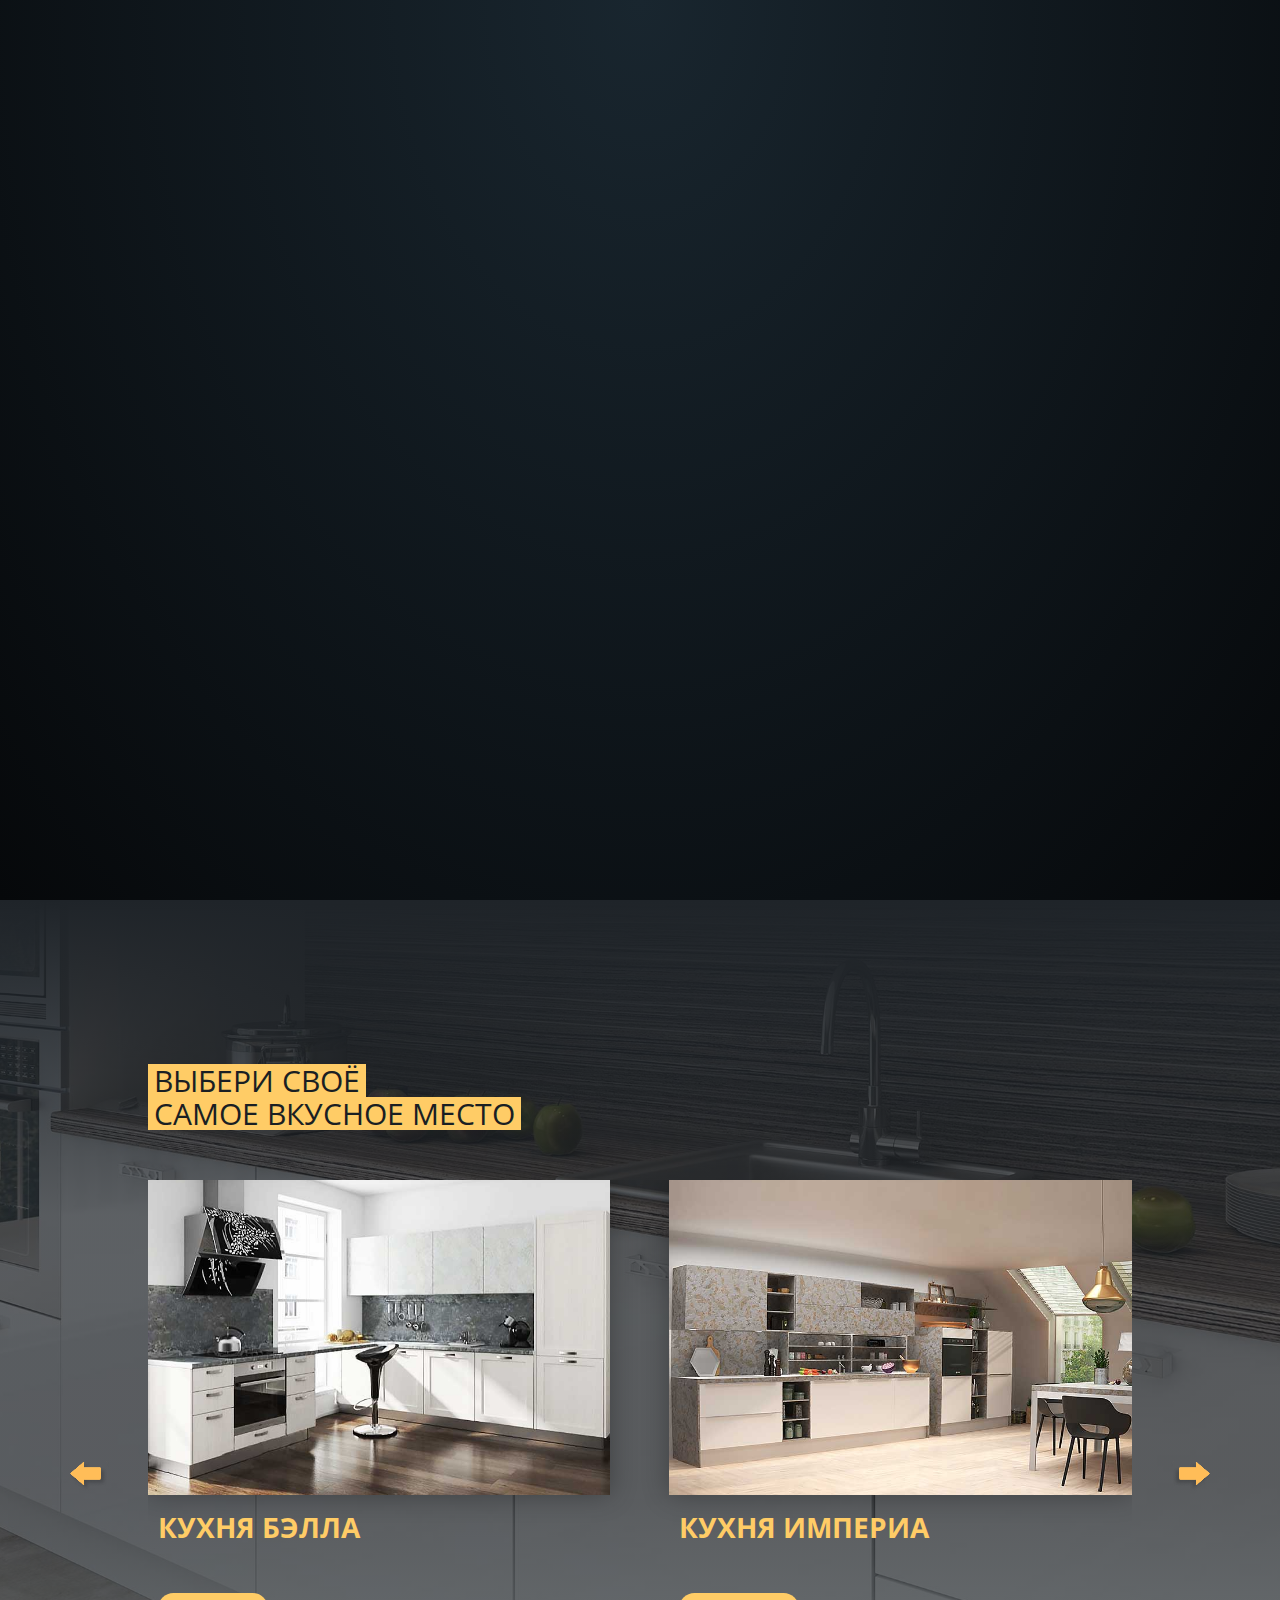
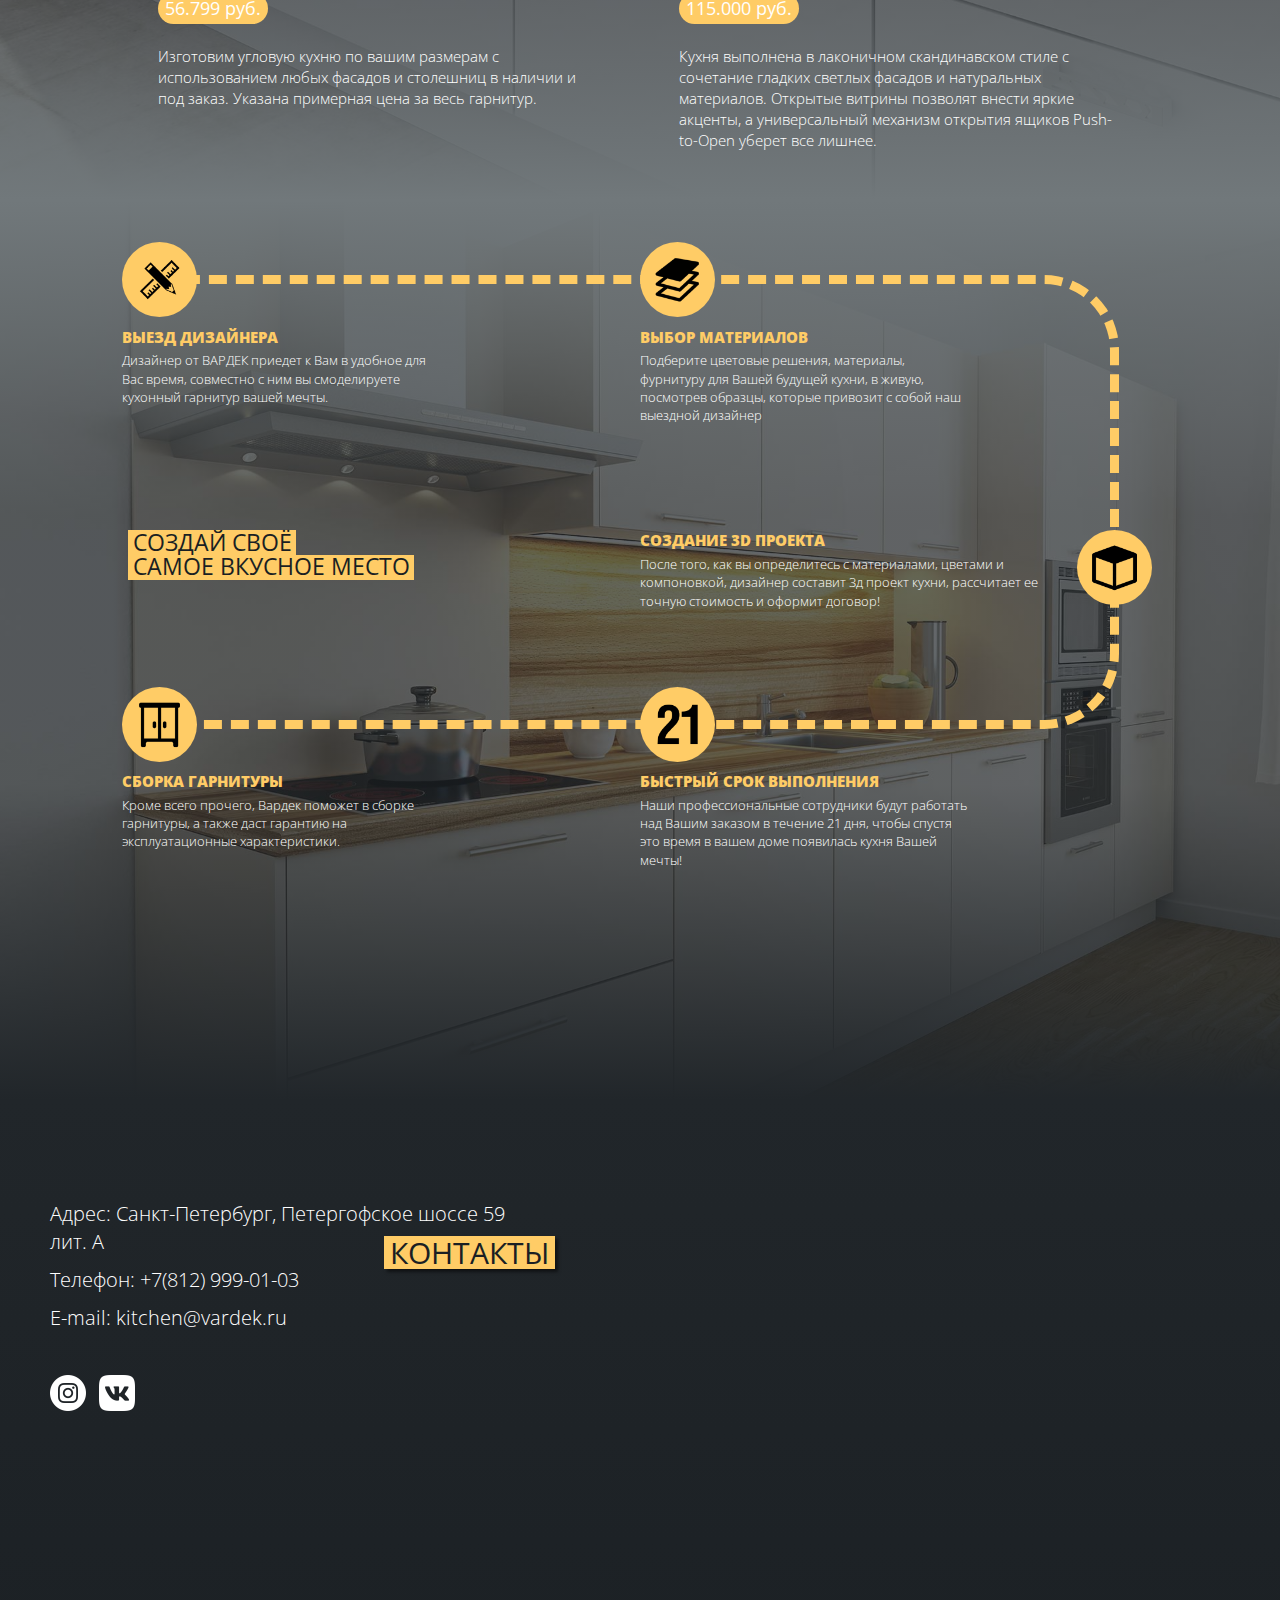
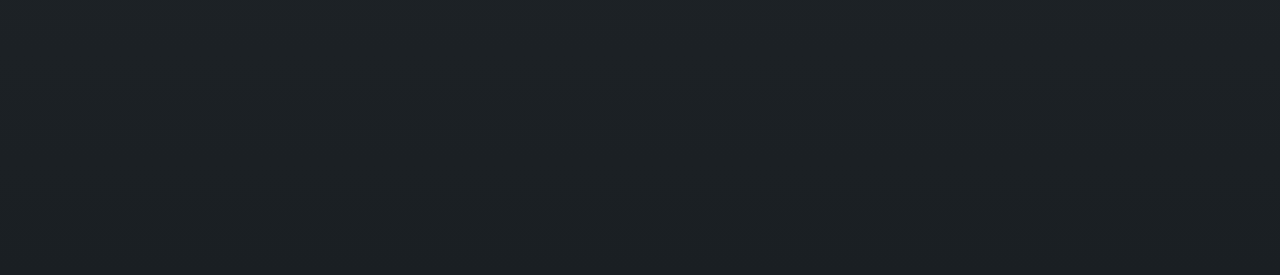
==== commit 83171fc3: "change contacts" ====
--- a/index.html
+++ b/index.html
@@ -18,8 +18,31 @@
     <meta name="msapplication-TileColor" content="#2b5797" />
     <meta name="msapplication-config" content="/img/favicon/browserconfig.xml" />
     <meta name="theme-color" content="#ffffff" />
+    <!-- Google Tag Manager -->
+    <script>
+      (function(w, d, s, l, i)
+      {
+        w[l] = w[l] || [];
+        w[l].push(
+        {
+          'gtm.start': new Date().getTime(),
+          event: 'gtm.js'
+        });
+        var f = d.getElementsByTagName(s)[0],
+          j = d.createElement(s),
+          dl = l != 'dataLayer' ? '&l=' + l : '';
+        j.async = true;
+        j.src = 'https://www.googletagmanager.com/gtm.js?id=' + i + dl;
+        f.parentNode.insertBefore(j, f);
+      })(window, document, 'script', 'dataLayer', 'GTM-KF687TT');
+
+    </script>
+    <!-- End Google Tag Manager -->
   </head>
   <body>
+    <!-- Google Tag Manager (noscript) -->
+    <noscript><iframe src="https://www.googletagmanager.com/ns.html?id=GTM-KF687TT" height="0" width="0" style="display:none;visibility:hidden"></iframe></noscript>
+    <!-- End Google Tag Manager (noscript) -->
     <!-- Блок вывода данных -->
     <div class="out">
       <!-- BEGIN content -->
@@ -47,7 +70,7 @@
                   <a class="navbar__link" href="#contacts">Контакты</a>
                 </li>
                 <li class="navbar__item">
-                  <a class="navbar__link" href="tel:89811816035">+7(981)181-60-35</a>
+                  <a class="navbar__link" href="tel:88129990103">+7(812)999-01-03</a>
                 </li>
               </ul>
             </div>
@@ -311,9 +334,9 @@
               <div class="wrap__contacts">
                 <h2 class="slider__title contacts__pad">КОНТАКТЫ</h2>
                 <div class="wrap__contacts-info">
-                  <p class="contacts"> Адрес: Санкт-Петербург, Петергофское шоссе 72к4 </p>
+                  <p class="contacts"> Адрес: Санкт-Петербург, Петергофское шоссе 59 лит. А</p>
                   <p class="contacts">
-                    <a href="tel:89811816035" class="contacts__link">Телефон: +7(981) 181-60-35</a>
+                    <a href="tel:88129990103" class="contacts__link">Телефон: +7(812) 999-01-03</a>
                   </p>
                   <p class="contacts">
                     <a href="mailto:kitchen@vardek.ru" class="contacts__link">E-mail: kitchen@vardek.ru</a>
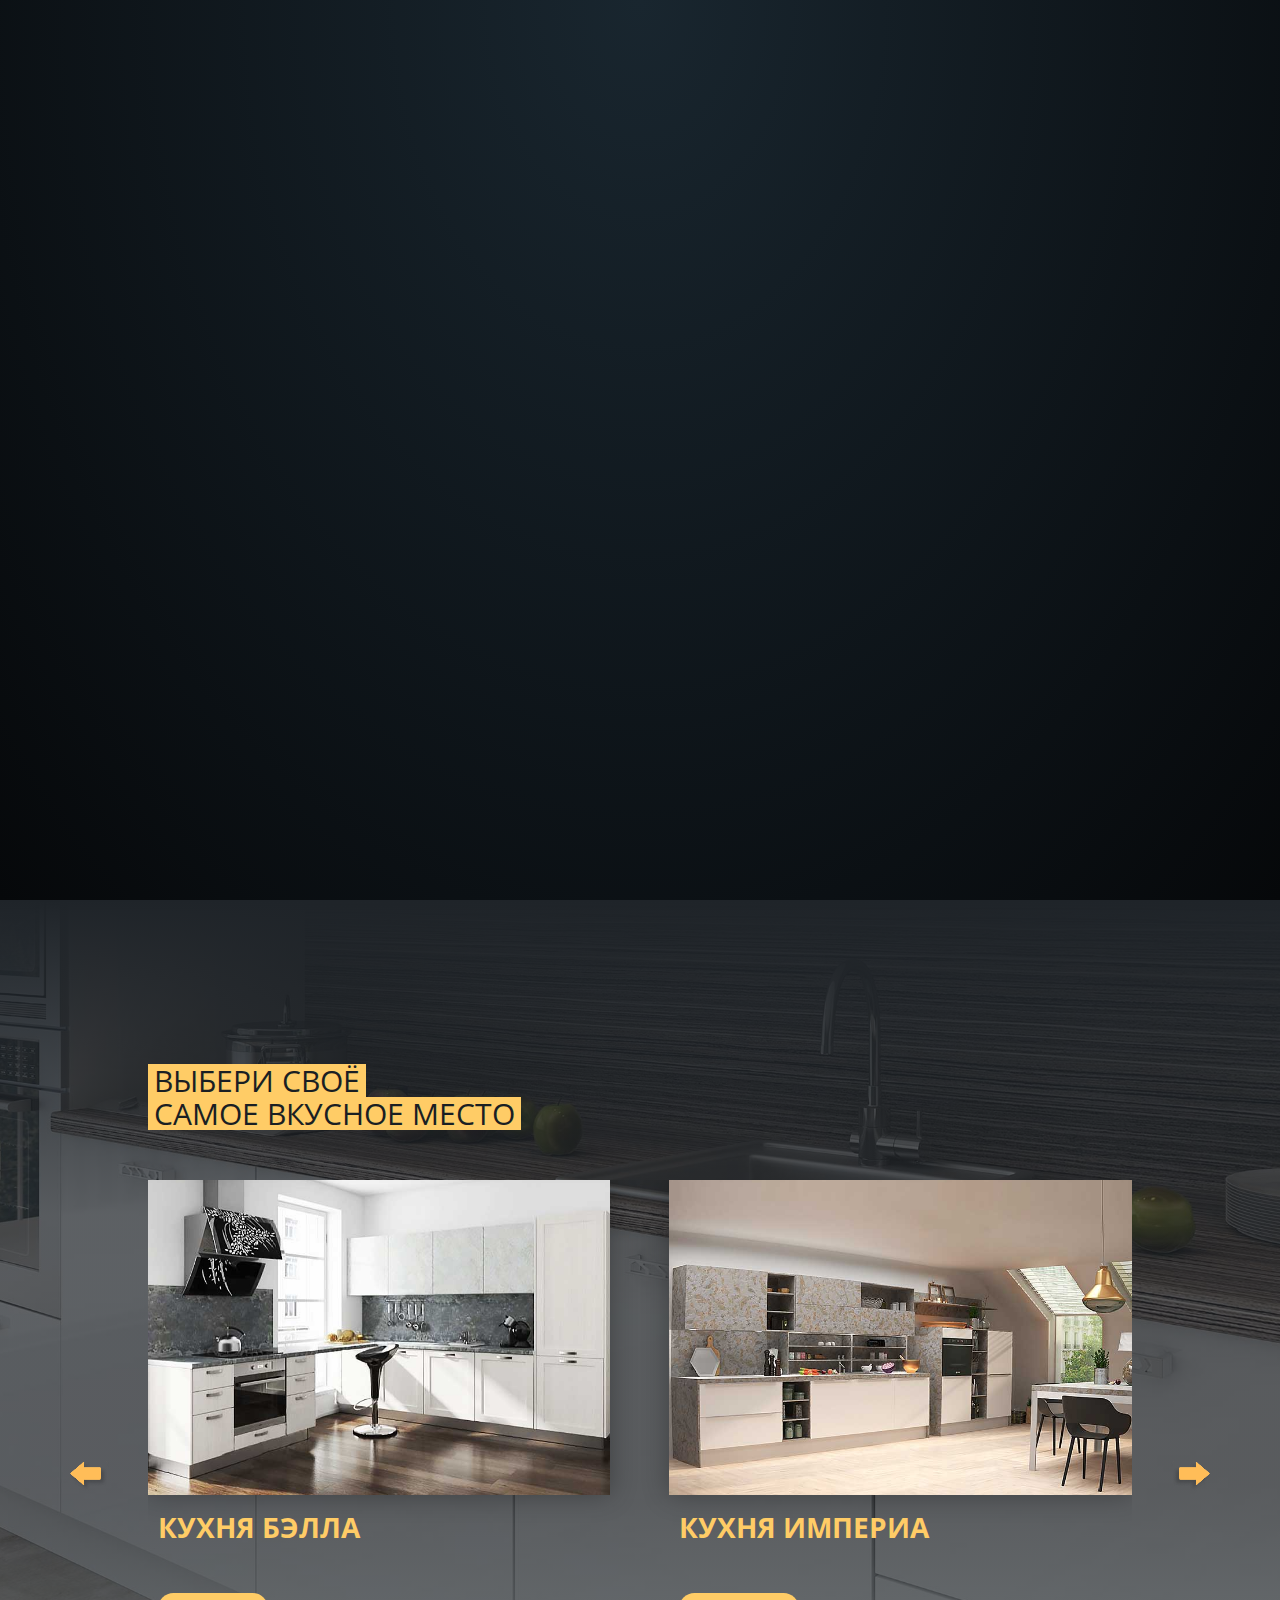
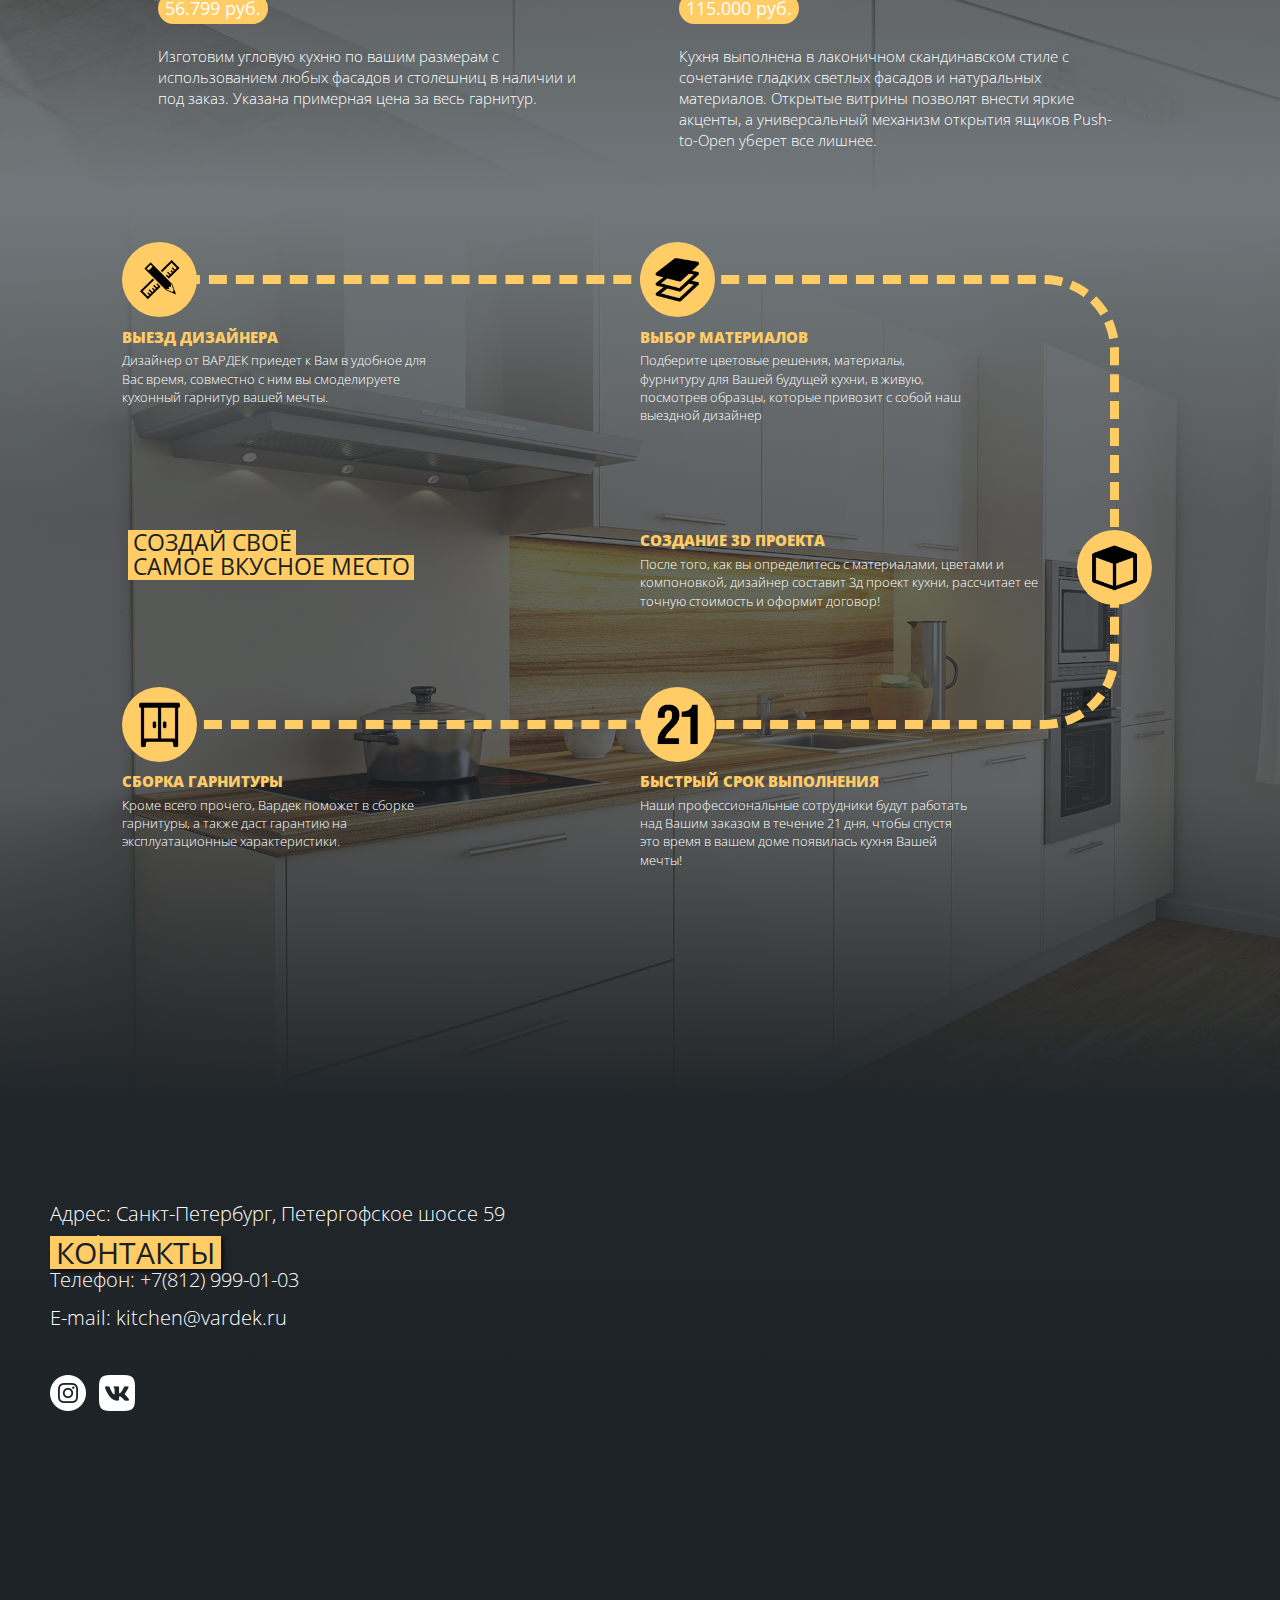
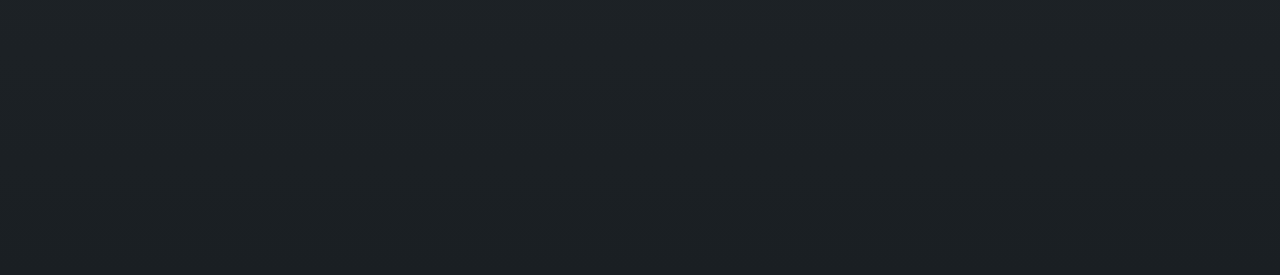
==== commit ca08c478: "Update index.html" ====
--- a/index.html
+++ b/index.html
@@ -70,7 +70,7 @@
                   <a class="navbar__link" href="#contacts">Контакты</a>
                 </li>
                 <li class="navbar__item">
-                  <a class="navbar__link" href="tel:88129990103">+7(812)999-01-03</a>
+                  <a class="navbar__link" href="tel:88129990103">+8(812)999-01-03</a>
                 </li>
               </ul>
             </div>
--- a/css/app.css
+++ b/css/app.css
@@ -1,2 +1,2 @@
-@charset "UTF-8";@-webkit-keyframes spin{0%{-webkit-transform:rotate(0deg);-ms-transform:rotate(0deg);transform:rotate(0deg)}to{-webkit-transform:rotate(360deg);-ms-transform:rotate(360deg);transform:rotate(360deg)}}@keyframes spin{0%{-webkit-transform:rotate(0deg);-ms-transform:rotate(0deg);transform:rotate(0deg)}to{-webkit-transform:rotate(360deg);-ms-transform:rotate(360deg);transform:rotate(360deg)}}a,abbr,acronym,address,applet,article,aside,audio,b,big,blockquote,body,canvas,caption,center,cite,code,dd,del,details,dfn,div,dl,dt,em,embed,figcaption,figure,footer,form,h1,h2,h3,h4,h5,h6,header,hgroup,html,i,iframe,ins,kbd,label,legend,li,mark,menu,nav,object,ol,output,p,pre,q,ruby,s,samp,section,small,span,strike,strong,sub,summary,sup,table,tbody,td,tfoot,th,thead,time,tr,tt,u,ul,var,video{margin:0;padding:0;border:0;vertical-align:baseline}fieldset,img{margin:0;padding:0;vertical-align:baseline}html{-ms-text-size-adjust:100%;-webkit-text-size-adjust:100%;-webkit-box-sizing:border-box;box-sizing:border-box;font-size:62.5%;font-family:'Open Sans',Arial,sans-serif}a img,fieldset,img{border:0}input[type=email],input[type=tel],input[type=text],textarea{-webkit-appearance:none}button,input[type=submit]{cursor:pointer}button::-moz-focus-inner,input[type=submit]::-moz-focus-inner{padding:0;border:0}textarea{overflow:auto}button,input{margin:0;padding:0;border:0}a,a:focus,button,div,h1,h2,h3,h4,h5,h6,input,select,span,textarea{outline:0}ol,ul{list-style-type:none}table{border-spacing:0;border-collapse:collapse;width:100%}:after,:before{-webkit-box-sizing:inherit;box-sizing:inherit}.icon-facebook{width:.53em;height:1em;fill:#000}body{background:#fff;font-size:50px;font-size:calc(16px + (50 - 16)*((100vw - 600px)/(1000 - 600)));line-height:1.4}*{-webkit-box-sizing:border-box;box-sizing:border-box}.visually-hidden{position:absolute;clip:rect(0 0 0 0);width:1px;height:1px;margin:-1px}.clearfix:after{display:block;content:"";clear:both}.wrapper{max-width:1920px;margin:0 auto;padding:0}.wrapper__navbar{line-height:0}.wrap__content{max-width:1366px;margin:0 auto}.wrap__contacts{max-width:96%;margin:0 auto;min-height:75vh}.wrap__contacts-info{display:inline-block;max-width:40%}.wrappr{display:inline-block;width:55%;margin:0;padding:0}.flex__container{padding-top:80px;display:-webkit-box;display:-ms-flexbox;display:flex;-ms-flex-wrap:wrap;flex-wrap:wrap;-ms-flex-direction:row;-webkit-box-orient:horizontal;-webkit-box-direction:normal;flex-direction:row;-webkit-box-pack:center;-ms-flex-pack:center;justify-content:center;height:100%;-webkit-box-align:center;-ms-flex-align:center;align-items:center}.section{width:100%;height:100vh;margin:0;padding:0}.section__hero{background:-webkit-gradient(linear,left top,left bottom,from(#1a1f23),to(#1f2429));background:-webkit-linear-gradient(#1a1f23,#1f2429);background:-o-linear-gradient(#1a1f23,#1f2429);background:linear-gradient(#1a1f23,#1f2429)}.section__slider{background:-webkit-gradient(linear,left top,left bottom,from(#1f2429),color-stop(35%,rgba(31,36,41,.7)),color-stop(65%,rgba(31,36,41,.7)),to(#71787b)),url(../img/section_bg/slider.jpg) center;background:-webkit-linear-gradient(#1f2429 0%,rgba(31,36,41,.7) 35%,rgba(31,36,41,.7) 65%,#71787b 100%),url(../img/section_bg/slider.jpg) center;background:-o-linear-gradient(#1f2429 0%,rgba(31,36,41,.7) 35%,rgba(31,36,41,.7) 65%,#71787b 100%),url(../img/section_bg/slider.jpg) center;background:linear-gradient(#1f2429 0%,rgba(31,36,41,.7) 35%,rgba(31,36,41,.7) 65%,#71787b 100%),url(../img/section_bg/slider.jpg) center;background-size:cover}.section__steps{min-height:100vh;background:-webkit-gradient(linear,left top,left bottom,from(#71787b),color-stop(35%,rgba(33,38,42,.7)),color-stop(65%,rgba(33,38,42,.7)),to(#21262a)),url(../img/section_bg/steps.jpg) center;background:-webkit-linear-gradient(#71787b 0%,rgba(33,38,42,.7) 35%,rgba(33,38,42,.7) 65%,#21262a 100%),url(../img/section_bg/steps.jpg) center;background:-o-linear-gradient(#71787b 0%,rgba(33,38,42,.7) 35%,rgba(33,38,42,.7) 65%,#21262a 100%),url(../img/section_bg/steps.jpg) center;background:linear-gradient(#71787b 0%,rgba(33,38,42,.7) 35%,rgba(33,38,42,.7) 65%,#21262a 100%),url(../img/section_bg/steps.jpg) center;background-size:cover}.section__contacts{background:-webkit-gradient(linear,left top,left bottom,from(#21262a),to(#1a1f23));background:-webkit-linear-gradient(#21262a,#1a1f23);background:-o-linear-gradient(#21262a,#1a1f23);background:linear-gradient(#21262a,#1a1f23);padding-top:2em;height:initial}.hero__kitchen{margin:0 auto;min-width:40%;max-width:45%}.hero__description{margin:0 auto}.hero__title{width:100%;text-align:right;font-size:.9em;font-weight:300;color:#fff}.hero__price,.hero__text{width:100%;text-align:right;color:#fc6}.hero__text{margin-top:1.5em;margin-bottom:.7em;font-size:.55em;font-weight:300}.hero__price{font-size:.5em;font-weight:900}.hero__upper{font-size:1.5em}.shad__bg{width:96%;margin:0 auto}.slider{display:-webkit-box;display:-ms-flexbox;display:flex;height:calc(100% - 3.6em);-webkit-box-align:center;-ms-flex-align:center;align-items:center}.slider__title{display:table;padding:.2em;font-size:.6em;line-height:.7em;font-weight:400;color:#1a1f23;background:#fc6}.slider__title_wrap{margin:1em 10%;max-width:55%}.slider__field{list-style:none;width:80%;height:100%;margin:0 auto;overflow:hidden;display:-webkit-box;display:-ms-flexbox;display:flex;-webkit-box-pack:justify;-ms-flex-pack:justify;justify-content:space-between;-ms-flex-wrap:wrap;flex-wrap:wrap;-ms-flex-direction:row;-webkit-box-orient:horizontal;-webkit-box-direction:normal;flex-direction:row}.slider__item{width:47%;height:100%;display:none}.slider__item.curry_first,.slider__item.curry_second{display:-webkit-box;display:-ms-flexbox;display:flex;-ms-flex-direction:column;-webkit-box-orient:vertical;-webkit-box-direction:normal;flex-direction:column;-webkit-box-align:center;-ms-flex-align:center;align-items:center;min-width:47%}.slider__item_img{display:block;-webkit-box-shadow:0 0 .5em rgba(0,0,0,.3);box-shadow:0 0 .5em rgba(0,0,0,.3);width:100%;height:35vh}.slider__item_img_wrap{width:100%}.slider__item_text{width:100%;font-size:1.4em;padding:0 .2em}.slider__item_title{font-size:.55em;margin-top:.5em;margin-bottom:.5em;color:#fc6}.slider__item_description{font-size:.3em;font-weight:300;margin-top:1em;margin-bottom:1em;color:#fff}.slider__item_size{float:left;font-size:.3em;font-weight:300;color:#c7c5c4}.slider__item_price{display:inline-block;background-color:#fc6;color:#fff;font-size:.35em;padding:.2em .4em;border-radius:1.4em;margin-bottom:.2em}.revers{-ms-flex-direction:row-reverse;-webkit-box-orient:horizontal;-webkit-box-direction:reverse;flex-direction:row-reverse}.arrow{display:block;margin:0 auto;width:44px;height:36px;background:url(../img/arrow.png)}.arrow__wrap{width:10%}.prev{background-position:0 -1px}.prev:hover{background-position:0 -36px}.next{background-position:44px -1px}.next:hover{background-position:44px -36px}.steps__wrap{width:80%;font-size:2.2em;margin:0 auto;position:relative}.steps__path{position:absolute;width:calc(100% - .875em);height:55%;margin:2em 0 0;border:.25em dashed #fc6;border-radius:0 2em 2em 0;border-left:none}.step{position:relative;max-width:100%}.step__description{width:100%;padding:.5em 2.5em}.step__description_1{border-radius:0 0 0 2em;border-top:none;border-right:none;border-bottom:none;padding-right:.5em}.step__description_2{padding-left:.5em}.step__description_3{padding-right:.5em}.step__description_4{padding-left:.5em}.step__description_5{padding-right:.5em}.step__1,.step__2,.step__3,.step__4,.step__5{display:block}.step__slogan{display:block;min-width:100%;font-size:.5em}.step__icon{float:left;width:2em;height:2em;border-radius:50%;background-color:#fc6}.step__icon_1{float:left;background-image:url(../icons/step_1.png);background-size:contain}.step__icon_2,.step__icon_3{float:right;background-image:url(../icons/step_2.png);background-size:contain}.step__icon_3{float:left;background-image:url(../icons/step_3.png)}.step__icon_4,.step__icon_5{float:right;background-image:url(../icons/step_4.png);background-size:contain}.step__icon_5{float:left;background-image:url(../icons/step_5.png)}.step__icon_separator{width:100%;height:2em}.step__title{font-size:.4em;font-weight:800;margin-bottom:.25em;color:#fc6}.step__text{font-size:.35em;font-weight:300;color:#fff}.timeline{display:block;width:90%;margin:0 auto;height:2em}.timeline_lefttop,.timeline_plane{float:left;height:1em;border:.15em dashed #fc6;border-top:none;border-right:none}.timeline_lefttop{width:2em;border-radius:0 0 0 1em}.timeline_plane{width:calc(100% - 4em);border-left:none}.timeline_rightbottom{float:left;height:1em;width:2em;margin-top:.85em;border-radius:0 1em 0 0;border-top:.15em dashed #fc6;border-right:.15em dashed #fc6;border-bottom:none;border-left:none}.timeline_leftbottom,.timeline_righttop{float:left;height:1em;width:2em;border:.15em dashed #fc6}.timeline_leftbottom{margin-top:.85em;border-bottom:none;border-right:none;border-radius:1em 0 0 0}.timeline_righttop{border-radius:0 0 1em 0;border-top:none;border-left:none}.contacts{margin-bottom:.5em;color:#fff;font-size:.8em;font-weight:300}.contacts__pad{margin-top:1.2em;position:absolute;display:inline-block;left:30%;z-index:500;-webkit-box-shadow:3px 3px 3px rgba(0,0,0,.5);box-shadow:3px 3px 3px rgba(0,0,0,.5)}.contacts__link{color:#fff;text-decoration:none}.contacts__link:hover{color:#fc6}.social__block{display:block;margin-top:.5em;margin-bottom:.5em}.social__fb,.social__inst,.social__vk,.social__yt{display:inline-block;width:36px;height:36px;background-image:url(../img/social_set.png);background-repeat:no-repeat;background-size:144px;background-position:0 0}.social__fb:hover{background-position:0 -36px}.social__inst,.social__vk,.social__yt{background-position:-36px 0}.social__inst:hover{background-position:-36px -36px}.social__vk,.social__yt{background-position:-72px 0}.social__yt:hover{background-position:-72px -36px}.social__vk{background-position:-108px 0}.social__vk:hover{background-position:-108px -36px}.preloader{position:fixed;left:0;top:0;width:100%;height:100%;z-index:999;background:-webkit-radial-gradient(at top,#19262f,#06080a);background:-o-radial-gradient(at top,#19262f,#06080a);background:radial-gradient(at top,#19262f,#06080a);visibility:visible}.loader.done__load,.preloader.done__preload{opacity:0;visibility:hidden;-webkit-transition:.5s;-o-transition:.5s;transition:.5s}.loader{position:absolute;left:50%;top:50%;border-radius:100%;-webkit-transform:translate(-50%,-50%);-ms-transform:translate(-50%,-50%);transform:translate(-50%,-50%);width:75px;height:75px;visibility:visible;opacity:1}#load__perc{line-height:75px;font-size:16px;font-weight:900;text-align:center;color:#5b5b78}#load__perc,.circle,.inner{width:100%;height:100%}#load__perc,.circle{position:absolute}.inner{-webkit-box-sizing:content-box;box-sizing:content-box;border-radius:100%;border:4px solid rgba(91,91,120,.7);-o-background-clip:padding-box;border-right:none;border-top:none;background-clip:padding-box;-webkit-box-shadow:inset 0 0 10px rgba(91,91,120,.15);box-shadow:inset 0 0 10px rgba(91,91,120,.15)}.company__logo,.company__logo.done__logo{-webkit-transition:.5s;-o-transition:.5s;transition:.5s}.company__logo{position:absolute;left:50%;top:50%;-webkit-transform:translate(-50%,-50%);-ms-transform:translate(-50%,-50%);transform:translate(-50%,-50%);visibility:hidden;opacity:0}.company__logo.done__logo{opacity:1;visibility:visible}.circle:nth-of-type(0){-webkit-transform:rotate(0deg);-ms-transform:rotate(0deg);transform:rotate(0deg)}.circle:nth-of-type(0) .inner,.circle:nth-of-type(1) .inner,.circle:nth-of-type(2) .inner,.circle:nth-of-type(3) .inner,.circle:nth-of-type(4) .inner,.circle:nth-of-type(5) .inner{-webkit-animation:spin 2s infinite linear;animation:spin 2s infinite linear}.circle:nth-of-type(1){-webkit-transform:rotate(70deg);-ms-transform:rotate(70deg);transform:rotate(70deg)}.circle:nth-of-type(2){-webkit-transform:rotate(140deg);-ms-transform:rotate(140deg);transform:rotate(140deg)}.circle:nth-of-type(3){-webkit-transform:rotate(210deg);-ms-transform:rotate(210deg);transform:rotate(210deg)}.circle:nth-of-type(4){-webkit-transform:rotate(280deg);-ms-transform:rotate(280deg);transform:rotate(280deg)}.circle:nth-of-type(5){-webkit-transform:rotate(350deg);-ms-transform:rotate(350deg);transform:rotate(350deg)}.header{display:block;position:fixed;top:0;right:0;left:0;z-index:100}.header__over{position:fixed;-webkit-box-shadow:0 4px 12px rgba(0,0,0,.3);box-shadow:0 4px 12px rgba(0,0,0,.3);background-color:#1a1f23}.logo__link{display:none;line-height:0}.logo__img{margin:10px 0 10px 64px;height:60px}.call__link{margin:0;line-height:0;display:none}.call__img{height:50px;margin:15px 64px 15px 0}.navbar{display:block;background-color:#1a1f23;font-size:2rem;color:#fc6;margin:0;padding:0}.navbar__list{display:none;float:right;width:100%;text-align:center;margin-bottom:70px}.navbar__item{display:none}.navbar__link{display:inline-block;text-decoration:none;line-height:5rem;font-weight:300;color:#fc6}.navbar__link:hover{color:#fff}.navbar.menu_state_open{background-color:#1a1f23}.navbar.menu_state_open .menu__icon span:nth-child(1){top:11px;width:0%;left:50%}.navbar.menu_state_open .menu__icon span:nth-child(2){-webkit-transform:rotate(45deg);-ms-transform:rotate(45deg);transform:rotate(45deg)}.navbar.menu_state_open .menu__icon span:nth-child(3){-webkit-transform:rotate(-45deg);-ms-transform:rotate(-45deg);transform:rotate(-45deg)}.navbar.menu_state_open .menu__icon span:nth-child(4){bottom:11px;width:0%;left:50%}.menu__icon,.navbar.menu_state_open .navbar__item{display:block}.navbar.menu_state_open .navbar__list{display:inline-block}.navbar.menu_state_open .logo__link{display:block;text-align:center;margin-left:0;margin-bottom:20px}.menu__icon{float:right;margin:1.5rem 0;margin-right:2.4rem;width:30px;height:24px;position:relative;cursor:pointer}.menu__icon span{display:block;position:absolute;width:100%;height:2px;left:0;background-color:#fc6;border-radius:2px;-webkit-transform:rotate(0deg);-ms-transform:rotate(0deg);transform:rotate(0deg);-webkit-transition:.25s ease-in-out;-o-transition:.25s ease-in-out;transition:.25s ease-in-out}.menu__icon span:nth-child(1){top:0}.menu__icon span:nth-child(2),.menu__icon span:nth-child(3){top:11px}.menu__icon span:nth-child(4){bottom:0}@media only screen and (min-width:550px){.steps__wrap{font-size:2em}}@media only screen and (min-width:640px){.step__slogan{font-size:.75em}}@media only screen and (min-width:650px){.steps__wrap{font-size:1.5em}}@media only screen and (min-width:800px){.slider__item_text,.step__slogan{font-size:1em}.contacts{font-size:.4em}}@media only screen and (min-width:810px){.steps__wrap{font-size:1.25em}}@media only screen and (min-width:992px){.call__link,.logo__link{display:inline-block}.call__link{float:right}.navbar__list{display:inline-block;width:70%;margin:0}.navbar__item{display:block;float:left;margin-left:5%;margin-right:5%}.navbar__link{line-height:8rem}.menu__icon{display:none}}@media (min-width:1000px){body{font-size:50px}}@media only screen and (min-width:1025px){.section__steps{height:100vh}.steps__wrap{font-size:.75em;height:calc(100% - 2em)}.step{position:absolute;max-width:40%}.step__description{padding:0;width:80%}.step__1,.step__2{top:1.125em;left:-.15em}.step__2{left:50%}.step__3{max-width:50%;top:40%;right:0}.step__4,.step__5{top:calc(.875em + 55%);left:50%}.step__5{left:-.15em}.step__slogan{top:40%;max-width:50%;left:0}.step__icon_1,.step__icon_2{float:left;margin-right:80%;margin-bottom:.25em}.step__icon_3{float:right;margin-left:.5em}.step__icon_4,.step__icon_5{float:left;margin-right:80%;margin-bottom:.25em}.timeline{display:none}}@media only screen and (max-width:1024px){.slider__title_wrap{max-width:100%}.slider__item{width:100%}.slider__item_description{font-size:.5em;margin-top:.5em;margin-bottom:.5em}.slider__item_size{font-size:.4em}.slider__item_price{font-size:.45em}.steps__path{display:none}}@media (prefers-reduced-motion:reduce){*{-webkit-transition:none!important;-o-transition:none!important;transition:none!important}}@media only screen and (max-width:992px){.flex__container{padding-top:54px}}@media only screen and (max-width:800px){.wrap__contacts-info{display:block;max-width:100%}.wrappr{width:100%}.contacts__pad{position:relative;display:inline-block;margin-top:2em;margin-bottom:2em;left:initial;-webkit-box-shadow:0 0 0 0;box-shadow:0 0 0 0}}@media (max-width:600px){body{font-size:16px}}@media only screen and (max-width:567px){.hero__kitchen{min-width:80%;max-width:90%}.hero__description{min-width:90%}.hero__title{width:95%;font-size:2em}.hero__text{width:95%;font-size:1em}.hero__price{width:95%;font-size:1.5em}.slider__title{font-size:1.2em;padding:.25em}.slider__item_title{font-size:1em;margin-bottom:.3em;margin-top:.3em}}
+@charset "UTF-8";@-webkit-keyframes spin{0%{-webkit-transform:rotate(0deg);-ms-transform:rotate(0deg);transform:rotate(0deg)}to{-webkit-transform:rotate(360deg);-ms-transform:rotate(360deg);transform:rotate(360deg)}}@keyframes spin{0%{-webkit-transform:rotate(0deg);-ms-transform:rotate(0deg);transform:rotate(0deg)}to{-webkit-transform:rotate(360deg);-ms-transform:rotate(360deg);transform:rotate(360deg)}}a,abbr,acronym,address,applet,article,aside,audio,b,big,blockquote,body,canvas,caption,center,cite,code,dd,del,details,dfn,div,dl,dt,em,embed,figcaption,figure,footer,form,h1,h2,h3,h4,h5,h6,header,hgroup,html,i,iframe,ins,kbd,label,legend,li,mark,menu,nav,object,ol,output,p,pre,q,ruby,s,samp,section,small,span,strike,strong,sub,summary,sup,table,tbody,td,tfoot,th,thead,time,tr,tt,u,ul,var,video{margin:0;padding:0;border:0;vertical-align:baseline}fieldset,img{margin:0;padding:0;vertical-align:baseline}html{-ms-text-size-adjust:100%;-webkit-text-size-adjust:100%;-webkit-box-sizing:border-box;box-sizing:border-box;font-size:62.5%;font-family:'Open Sans',Arial,sans-serif}a img,fieldset,img{border:0}input[type=email],input[type=tel],input[type=text],textarea{-webkit-appearance:none}button,input[type=submit]{cursor:pointer}button::-moz-focus-inner,input[type=submit]::-moz-focus-inner{padding:0;border:0}textarea{overflow:auto}button,input{margin:0;padding:0;border:0}a,a:focus,button,div,h1,h2,h3,h4,h5,h6,input,select,span,textarea{outline:0}ol,ul{list-style-type:none}table{border-spacing:0;border-collapse:collapse;width:100%}:after,:before{-webkit-box-sizing:inherit;box-sizing:inherit}.icon-facebook{width:.53em;height:1em;fill:#000}body{background:#fff;font-size:50px;font-size:calc(16px + (50 - 16)*((100vw - 600px)/(1000 - 600)));line-height:1.4}*{-webkit-box-sizing:border-box;box-sizing:border-box}.visually-hidden{position:absolute;clip:rect(0 0 0 0);width:1px;height:1px;margin:-1px}.clearfix:after{display:block;content:"";clear:both}.wrapper{max-width:1920px;margin:0 auto;padding:0}.wrapper__navbar{line-height:0}.wrap__content{max-width:1366px;margin:0 auto}.wrap__contacts{max-width:96%;margin:0 auto;min-height:75vh}.wrap__contacts-info{display:inline-block;max-width:40%}.wrappr{display:inline-block;width:55%;margin:0;padding:0}.flex__container{padding-top:80px;display:-webkit-box;display:-ms-flexbox;display:flex;-ms-flex-wrap:wrap;flex-wrap:wrap;-ms-flex-direction:row;-webkit-box-orient:horizontal;-webkit-box-direction:normal;flex-direction:row;-webkit-box-pack:center;-ms-flex-pack:center;justify-content:center;height:100%;-webkit-box-align:center;-ms-flex-align:center;align-items:center}.section{width:100%;height:100vh;margin:0;padding:0}.section__hero{background:-webkit-gradient(linear,left top,left bottom,from(#1a1f23),to(#1f2429));background:-webkit-linear-gradient(#1a1f23,#1f2429);background:-o-linear-gradient(#1a1f23,#1f2429);background:linear-gradient(#1a1f23,#1f2429)}.section__slider{background:-webkit-gradient(linear,left top,left bottom,from(#1f2429),color-stop(35%,rgba(31,36,41,.7)),color-stop(65%,rgba(31,36,41,.7)),to(#71787b)),url(../img/section_bg/slider.jpg) center;background:-webkit-linear-gradient(#1f2429 0%,rgba(31,36,41,.7) 35%,rgba(31,36,41,.7) 65%,#71787b 100%),url(../img/section_bg/slider.jpg) center;background:-o-linear-gradient(#1f2429 0%,rgba(31,36,41,.7) 35%,rgba(31,36,41,.7) 65%,#71787b 100%),url(../img/section_bg/slider.jpg) center;background:linear-gradient(#1f2429 0%,rgba(31,36,41,.7) 35%,rgba(31,36,41,.7) 65%,#71787b 100%),url(../img/section_bg/slider.jpg) center;background-size:cover}.section__steps{min-height:100vh;background:-webkit-gradient(linear,left top,left bottom,from(#71787b),color-stop(35%,rgba(33,38,42,.7)),color-stop(65%,rgba(33,38,42,.7)),to(#21262a)),url(../img/section_bg/steps.jpg) center;background:-webkit-linear-gradient(#71787b 0%,rgba(33,38,42,.7) 35%,rgba(33,38,42,.7) 65%,#21262a 100%),url(../img/section_bg/steps.jpg) center;background:-o-linear-gradient(#71787b 0%,rgba(33,38,42,.7) 35%,rgba(33,38,42,.7) 65%,#21262a 100%),url(../img/section_bg/steps.jpg) center;background:linear-gradient(#71787b 0%,rgba(33,38,42,.7) 35%,rgba(33,38,42,.7) 65%,#21262a 100%),url(../img/section_bg/steps.jpg) center;background-size:cover}.section__contacts{background:-webkit-gradient(linear,left top,left bottom,from(#21262a),to(#1a1f23));background:-webkit-linear-gradient(#21262a,#1a1f23);background:-o-linear-gradient(#21262a,#1a1f23);background:linear-gradient(#21262a,#1a1f23);padding-top:2em;height:initial}.hero__kitchen{margin:0 auto;min-width:40%;max-width:45%}.hero__description{margin:0 auto}.hero__title{width:100%;text-align:right;font-size:.9em;font-weight:300;color:#fff}.hero__price,.hero__text{width:100%;text-align:right;color:#fc6}.hero__text{margin-top:1.5em;margin-bottom:.7em;font-size:.55em;font-weight:300}.hero__price{font-size:.5em;font-weight:900}.hero__upper{font-size:1.5em}.shad__bg{width:96%;margin:0 auto}.slider{display:-webkit-box;display:-ms-flexbox;display:flex;height:calc(100% - 3.6em);-webkit-box-align:center;-ms-flex-align:center;align-items:center}.slider__title{display:table;padding:.2em;font-size:.6em;line-height:.7em;font-weight:400;color:#1a1f23;background:#fc6}.slider__title_wrap{margin:1em 10%;max-width:55%}.slider__field{list-style:none;width:80%;height:100%;margin:0 auto;overflow:hidden;display:-webkit-box;display:-ms-flexbox;display:flex;-webkit-box-pack:justify;-ms-flex-pack:justify;justify-content:space-between;-ms-flex-wrap:wrap;flex-wrap:wrap;-ms-flex-direction:row;-webkit-box-orient:horizontal;-webkit-box-direction:normal;flex-direction:row}.slider__item{width:47%;height:100%;display:none}.slider__item.curry_first,.slider__item.curry_second{display:-webkit-box;display:-ms-flexbox;display:flex;-ms-flex-direction:column;-webkit-box-orient:vertical;-webkit-box-direction:normal;flex-direction:column;-webkit-box-align:center;-ms-flex-align:center;align-items:center;min-width:47%}.slider__item_img{display:block;-webkit-box-shadow:0 0 .5em rgba(0,0,0,.3);box-shadow:0 0 .5em rgba(0,0,0,.3);width:100%;height:35vh}.slider__item_img_wrap{width:100%}.slider__item_text{width:100%;font-size:1.4em;padding:0 .2em}.slider__item_title{font-size:.55em;margin-top:.5em;margin-bottom:.5em;color:#fc6}.slider__item_description{font-size:.3em;font-weight:300;margin-top:1em;margin-bottom:1em;color:#fff}.slider__item_size{float:left;font-size:.3em;font-weight:300;color:#c7c5c4}.slider__item_price{display:inline-block;background-color:#fc6;color:#fff;font-size:.35em;padding:.2em .4em;border-radius:1.4em;margin-bottom:.2em}.revers{-ms-flex-direction:row-reverse;-webkit-box-orient:horizontal;-webkit-box-direction:reverse;flex-direction:row-reverse}.arrow{display:block;margin:0 auto;width:44px;height:36px;background:url(../img/arrow.png)}.arrow__wrap{width:10%}.prev{background-position:0 -1px}.prev:hover{background-position:0 -36px}.next{background-position:44px -1px}.next:hover{background-position:44px -36px}.steps__wrap{width:80%;font-size:2.2em;margin:0 auto;position:relative}.steps__path{position:absolute;width:calc(100% - .875em);height:55%;margin:2em 0 0;border:.25em dashed #fc6;border-radius:0 2em 2em 0;border-left:none}.step{position:relative;max-width:100%}.step__description{width:100%;padding:.5em 2.5em}.step__description_1{border-radius:0 0 0 2em;border-top:none;border-right:none;border-bottom:none;padding-right:.5em}.step__description_2{padding-left:.5em}.step__description_3{padding-right:.5em}.step__description_4{padding-left:.5em}.step__description_5{padding-right:.5em}.step__1,.step__2,.step__3,.step__4,.step__5{display:block}.step__slogan{display:block;min-width:100%;font-size:.5em}.step__icon{float:left;width:2em;height:2em;border-radius:50%;background-color:#fc6}.step__icon_1{float:left;background-image:url(../icons/step_1.png);background-size:contain}.step__icon_2,.step__icon_3{float:right;background-image:url(../icons/step_2.png);background-size:contain}.step__icon_3{float:left;background-image:url(../icons/step_3.png)}.step__icon_4,.step__icon_5{float:right;background-image:url(../icons/step_4.png);background-size:contain}.step__icon_5{float:left;background-image:url(../icons/step_5.png)}.step__icon_separator{width:100%;height:2em}.step__title{font-size:.4em;font-weight:800;margin-bottom:.25em;color:#fc6}.step__text{font-size:.35em;font-weight:300;color:#fff}.timeline{display:block;width:90%;margin:0 auto;height:2em}.timeline_lefttop,.timeline_plane{float:left;height:1em;border:.15em dashed #fc6;border-top:none;border-right:none}.timeline_lefttop{width:2em;border-radius:0 0 0 1em}.timeline_plane{width:calc(100% - 4em);border-left:none}.timeline_rightbottom{float:left;height:1em;width:2em;margin-top:.85em;border-radius:0 1em 0 0;border-top:.15em dashed #fc6;border-right:.15em dashed #fc6;border-bottom:none;border-left:none}.timeline_leftbottom,.timeline_righttop{float:left;height:1em;width:2em;border:.15em dashed #fc6}.timeline_leftbottom{margin-top:.85em;border-bottom:none;border-right:none;border-radius:1em 0 0 0}.timeline_righttop{border-radius:0 0 1em 0;border-top:none;border-left:none}.contacts{margin-bottom:.5em;color:#fff;font-size:.8em;font-weight:300}.contacts__pad{margin-top:1.2em;position:absolute;display:inline-block;z-index:500;-webkit-box-shadow:3px 3px 3px rgba(0,0,0,.5);box-shadow:3px 3px 3px rgba(0,0,0,.5)}.contacts__link{color:#fff;text-decoration:none}.contacts__link:hover{color:#fc6}.social__block{display:block;margin-top:.5em;margin-bottom:.5em}.social__fb,.social__inst,.social__vk,.social__yt{display:inline-block;width:36px;height:36px;background-image:url(../img/social_set.png);background-repeat:no-repeat;background-size:144px;background-position:0 0}.social__fb:hover{background-position:0 -36px}.social__inst,.social__vk,.social__yt{background-position:-36px 0}.social__inst:hover{background-position:-36px -36px}.social__vk,.social__yt{background-position:-72px 0}.social__yt:hover{background-position:-72px -36px}.social__vk{background-position:-108px 0}.social__vk:hover{background-position:-108px -36px}.preloader{position:fixed;left:0;top:0;width:100%;height:100%;z-index:999;background:-webkit-radial-gradient(at top,#19262f,#06080a);background:-o-radial-gradient(at top,#19262f,#06080a);background:radial-gradient(at top,#19262f,#06080a);visibility:visible}.loader.done__load,.preloader.done__preload{opacity:0;visibility:hidden;-webkit-transition:.5s;-o-transition:.5s;transition:.5s}.loader{position:absolute;left:50%;top:50%;border-radius:100%;-webkit-transform:translate(-50%,-50%);-ms-transform:translate(-50%,-50%);transform:translate(-50%,-50%);width:75px;height:75px;visibility:visible;opacity:1}#load__perc{line-height:75px;font-size:16px;font-weight:900;text-align:center;color:#5b5b78}#load__perc,.circle,.inner{width:100%;height:100%}#load__perc,.circle{position:absolute}.inner{-webkit-box-sizing:content-box;box-sizing:content-box;border-radius:100%;border:4px solid rgba(91,91,120,.7);-o-background-clip:padding-box;border-right:none;border-top:none;background-clip:padding-box;-webkit-box-shadow:inset 0 0 10px rgba(91,91,120,.15);box-shadow:inset 0 0 10px rgba(91,91,120,.15)}.company__logo,.company__logo.done__logo{-webkit-transition:.5s;-o-transition:.5s;transition:.5s}.company__logo{position:absolute;left:50%;top:50%;-webkit-transform:translate(-50%,-50%);-ms-transform:translate(-50%,-50%);transform:translate(-50%,-50%);visibility:hidden;opacity:0}.company__logo.done__logo{opacity:1;visibility:visible}.circle:nth-of-type(0){-webkit-transform:rotate(0deg);-ms-transform:rotate(0deg);transform:rotate(0deg)}.circle:nth-of-type(0) .inner,.circle:nth-of-type(1) .inner,.circle:nth-of-type(2) .inner,.circle:nth-of-type(3) .inner,.circle:nth-of-type(4) .inner,.circle:nth-of-type(5) .inner{-webkit-animation:spin 2s infinite linear;animation:spin 2s infinite linear}.circle:nth-of-type(1){-webkit-transform:rotate(70deg);-ms-transform:rotate(70deg);transform:rotate(70deg)}.circle:nth-of-type(2){-webkit-transform:rotate(140deg);-ms-transform:rotate(140deg);transform:rotate(140deg)}.circle:nth-of-type(3){-webkit-transform:rotate(210deg);-ms-transform:rotate(210deg);transform:rotate(210deg)}.circle:nth-of-type(4){-webkit-transform:rotate(280deg);-ms-transform:rotate(280deg);transform:rotate(280deg)}.circle:nth-of-type(5){-webkit-transform:rotate(350deg);-ms-transform:rotate(350deg);transform:rotate(350deg)}.header{display:block;position:fixed;top:0;right:0;left:0;z-index:100}.header__over{position:fixed;-webkit-box-shadow:0 4px 12px rgba(0,0,0,.3);box-shadow:0 4px 12px rgba(0,0,0,.3);background-color:#1a1f23}.logo__link{display:none;line-height:0}.logo__img{margin:10px 0 10px 64px;height:60px}.call__link{margin:0;line-height:0;display:none}.call__img{height:50px;margin:15px 64px 15px 0}.navbar{display:block;background-color:#1a1f23;font-size:2rem;color:#fc6;margin:0;padding:0}.navbar__list{display:none;float:right;width:100%;text-align:center;margin-bottom:70px}.navbar__item{display:none}.navbar__link{display:inline-block;text-decoration:none;line-height:5rem;font-weight:300;color:#fc6}.navbar__link:hover{color:#fff}.navbar.menu_state_open{background-color:#1a1f23}.navbar.menu_state_open .menu__icon span:nth-child(1){top:11px;width:0%;left:50%}.navbar.menu_state_open .menu__icon span:nth-child(2){-webkit-transform:rotate(45deg);-ms-transform:rotate(45deg);transform:rotate(45deg)}.navbar.menu_state_open .menu__icon span:nth-child(3){-webkit-transform:rotate(-45deg);-ms-transform:rotate(-45deg);transform:rotate(-45deg)}.navbar.menu_state_open .menu__icon span:nth-child(4){bottom:11px;width:0%;left:50%}.menu__icon,.navbar.menu_state_open .navbar__item{display:block}.navbar.menu_state_open .navbar__list{display:inline-block}.navbar.menu_state_open .logo__link{display:block;text-align:center;margin-left:0;margin-bottom:20px}.menu__icon{float:right;margin:1.5rem 0;margin-right:2.4rem;width:30px;height:24px;position:relative;cursor:pointer}.menu__icon span{display:block;position:absolute;width:100%;height:2px;left:0;background-color:#fc6;border-radius:2px;-webkit-transform:rotate(0deg);-ms-transform:rotate(0deg);transform:rotate(0deg);-webkit-transition:.25s ease-in-out;-o-transition:.25s ease-in-out;transition:.25s ease-in-out}.menu__icon span:nth-child(1){top:0}.menu__icon span:nth-child(2),.menu__icon span:nth-child(3){top:11px}.menu__icon span:nth-child(4){bottom:0}@media only screen and (min-width:550px){.steps__wrap{font-size:2em}}@media only screen and (min-width:640px){.step__slogan{font-size:.75em}}@media only screen and (min-width:650px){.steps__wrap{font-size:1.5em}}@media only screen and (min-width:800px){.slider__item_text,.step__slogan{font-size:1em}.contacts{font-size:.4em}}@media only screen and (min-width:810px){.steps__wrap{font-size:1.25em}}@media only screen and (min-width:992px){.call__link,.logo__link{display:inline-block}.call__link{float:right}.navbar__list{display:inline-block;width:70%;margin:0}.navbar__item{display:block;float:left;margin-left:5%;margin-right:5%}.navbar__link{line-height:8rem}.menu__icon{display:none}}@media (min-width:1000px){body{font-size:50px}}@media only screen and (min-width:1025px){.section__steps{height:100vh}.steps__wrap{font-size:.75em;height:calc(100% - 2em)}.step{position:absolute;max-width:40%}.step__description{padding:0;width:80%}.step__1,.step__2{top:1.125em;left:-.15em}.step__2{left:50%}.step__3{max-width:50%;top:40%;right:0}.step__4,.step__5{top:calc(.875em + 55%);left:50%}.step__5{left:-.15em}.step__slogan{top:40%;max-width:50%;left:0}.step__icon_1,.step__icon_2{float:left;margin-right:80%;margin-bottom:.25em}.step__icon_3{float:right;margin-left:.5em}.step__icon_4,.step__icon_5{float:left;margin-right:80%;margin-bottom:.25em}.timeline{display:none}}@media only screen and (max-width:1024px){.slider__title_wrap{max-width:100%}.slider__item{width:100%}.slider__item_description{font-size:.5em;margin-top:.5em;margin-bottom:.5em}.slider__item_size{font-size:.4em}.slider__item_price{font-size:.45em}.steps__path{display:none}}@media (prefers-reduced-motion:reduce){*{-webkit-transition:none!important;-o-transition:none!important;transition:none!important}}@media only screen and (max-width:992px){.flex__container{padding-top:54px}}@media only screen and (max-width:800px){.wrap__contacts-info{display:block;max-width:100%}.wrappr{width:100%}.contacts__pad{position:relative;display:inline-block;margin-top:2em;margin-bottom:2em;left:initial;-webkit-box-shadow:0 0 0 0;box-shadow:0 0 0 0}}@media (max-width:600px){body{font-size:16px}}@media only screen and (max-width:567px){.hero__kitchen{min-width:80%;max-width:90%}.hero__description{min-width:90%}.hero__title{width:95%;font-size:2em}.hero__text{width:95%;font-size:1em}.hero__price{width:95%;font-size:1.5em}.slider__title{font-size:1.2em;padding:.25em}.slider__item_title{font-size:1em;margin-bottom:.3em;margin-top:.3em}}
 /*# sourceMappingURL=app.css.map */
